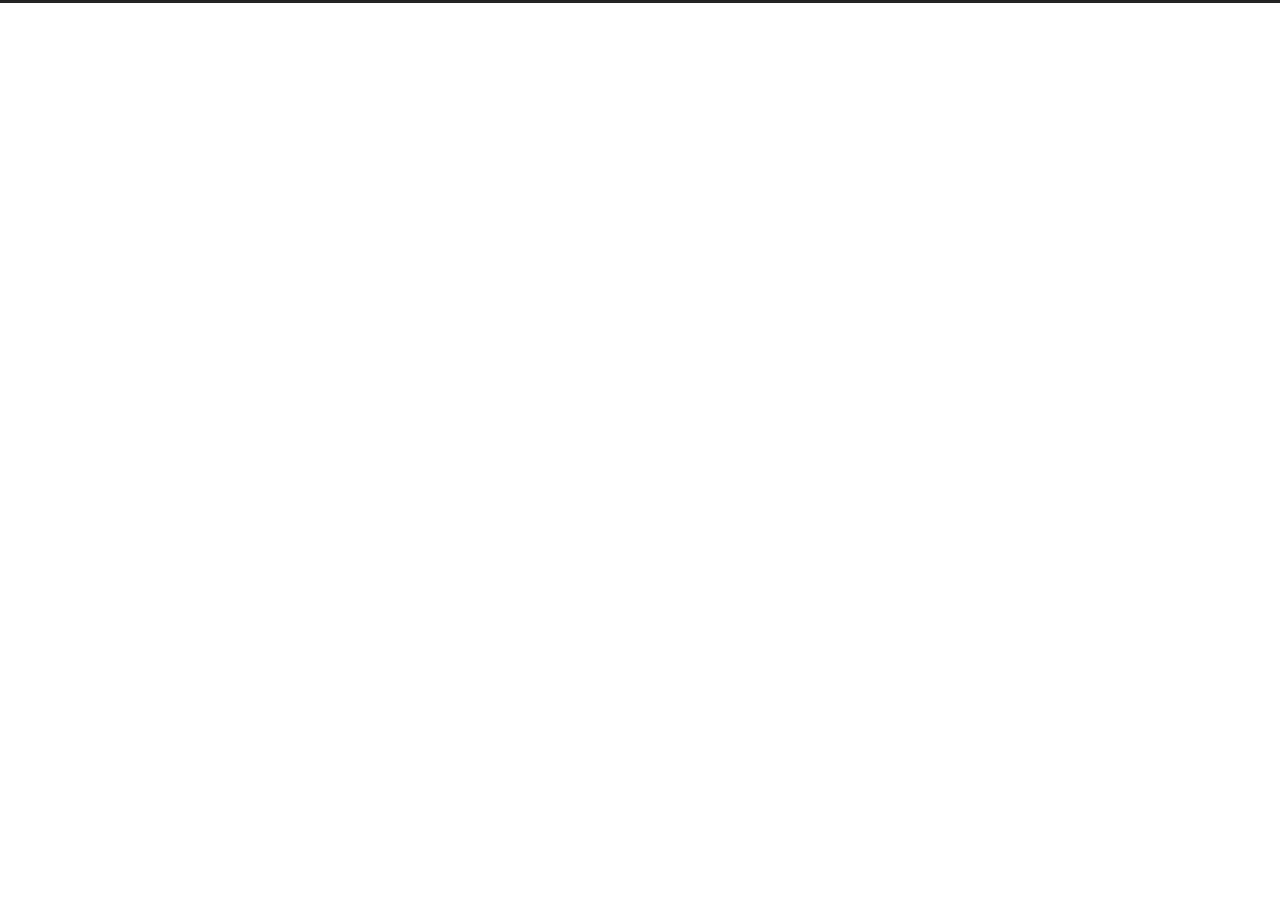
==== archives/index.html @ 761beefc "Site updated: 2021-07-12 15:40:14" ====
<!DOCTYPE html>
<html lang="en">
<head>
  <meta charset="UTF-8">
<meta name="viewport" content="width=device-width">
<meta name="theme-color" content="#222">
<meta name="generator" content="Hexo 5.4.0">


  <link rel="apple-touch-icon" sizes="180x180" href="/images/apple-touch-icon-next.png">
  <link rel="icon" type="image/png" sizes="32x32" href="/images/favicon-32x32-next.png">
  <link rel="icon" type="image/png" sizes="16x16" href="/images/favicon-16x16-next.png">
  <link rel="mask-icon" href="/images/logo.svg" color="#222">

<link rel="stylesheet" href="/css/main.css">



<link rel="stylesheet" href="https://cdn.jsdelivr.net/npm/@fortawesome/fontawesome-free@5.15.3/css/all.min.css" integrity="sha256-2H3fkXt6FEmrReK448mDVGKb3WW2ZZw35gI7vqHOE4Y=" crossorigin="anonymous">
  <link rel="stylesheet" href="https://cdn.jsdelivr.net/npm/animate.css@3.1.1/animate.min.css" integrity="sha256-PR7ttpcvz8qrF57fur/yAx1qXMFJeJFiA6pSzWi0OIE=" crossorigin="anonymous">

<script class="next-config" data-name="main" type="application/json">{"hostname":"4bqwq.github.io","root":"/","images":"/images","scheme":"Muse","version":"8.6.1","exturl":false,"sidebar":{"position":"left","display":"post","padding":18,"offset":12},"copycode":false,"bookmark":{"enable":false,"color":"#222","save":"auto"},"fancybox":false,"mediumzoom":false,"lazyload":false,"pangu":false,"comments":{"style":"tabs","active":null,"storage":true,"lazyload":false,"nav":null},"motion":{"enable":true,"async":false,"transition":{"post_block":"fadeIn","post_header":"fadeInDown","post_body":"fadeInDown","coll_header":"fadeInLeft","sidebar":"fadeInUp"}},"prism":false,"i18n":{"placeholder":"Searching...","empty":"We didn't find any results for the search: ${query}","hits_time":"${hits} results found in ${time} ms","hits":"${hits} results found"}}</script><script src="/js/config.js"></script>
<meta property="og:type" content="website">
<meta property="og:title" content="4bqwq">
<meta property="og:url" content="http://4bqwq.github.io/archives/index.html">
<meta property="og:site_name" content="4bqwq">
<meta property="og:locale" content="en_US">
<meta property="article:author" content="4bqwq">
<meta name="twitter:card" content="summary">


<link rel="canonical" href="http://4bqwq.github.io/archives/">



<script class="next-config" data-name="page" type="application/json">{"sidebar":"","isHome":false,"isPost":false,"lang":"en","comments":"","permalink":"","path":"archives/index.html","title":""}</script>

<script class="next-config" data-name="calendar" type="application/json">""</script>
<title>Archive | 4bqwq</title>
  




  <noscript>
    <link rel="stylesheet" href="/css/noscript.css">
  </noscript>
</head>

<body itemscope itemtype="http://schema.org/WebPage" class="use-motion">
  <div class="headband"></div>

  <main class="main">
    <header class="header" itemscope itemtype="http://schema.org/WPHeader">
      <div class="header-inner"><div class="site-brand-container">
  <div class="site-nav-toggle">
    <div class="toggle" aria-label="Toggle navigation bar" role="button">
    </div>
  </div>

  <div class="site-meta">

    <a href="/" class="brand" rel="start">
      <i class="logo-line"></i>
      <h1 class="site-title">4bqwq</h1>
      <i class="logo-line"></i>
    </a>
      <p class="site-subtitle" itemprop="description">菜qaq</p>
  </div>

  <div class="site-nav-right">
    <div class="toggle popup-trigger">
    </div>
  </div>
</div>







</div>
        
  
  <div class="toggle sidebar-toggle" role="button">
    <span class="toggle-line"></span>
    <span class="toggle-line"></span>
    <span class="toggle-line"></span>
  </div>

  <aside class="sidebar">

    <div class="sidebar-inner sidebar-overview-active">
      <ul class="sidebar-nav">
        <li class="sidebar-nav-toc">
          Table of Contents
        </li>
        <li class="sidebar-nav-overview">
          Overview
        </li>
      </ul>

      <div class="sidebar-panel-container">
        <!--noindex-->
        <div class="post-toc-wrap sidebar-panel">
        </div>
        <!--/noindex-->

        <div class="site-overview-wrap sidebar-panel">
          <div class="site-overview">
            <div class="site-author site-overview-item animated" itemprop="author" itemscope itemtype="http://schema.org/Person">
  <p class="site-author-name" itemprop="name">4bqwq</p>
  <div class="site-description" itemprop="description"></div>
</div>
<div class="site-state-wrap site-overview-item animated">
  <nav class="site-state">
      <div class="site-state-item site-state-posts">
          <a href="/archives">
          <span class="site-state-item-count">2</span>
          <span class="site-state-item-name">posts</span>
        </a>
      </div>
      <div class="site-state-item site-state-tags">
        <span class="site-state-item-count">1</span>
        <span class="site-state-item-name">tags</span>
      </div>
  </nav>
</div>



          </div>
        </div>
      </div>
    </div>
  </aside>
  <div class="sidebar-dimmer"></div>


    </header>

    
  <div class="back-to-top" role="button" aria-label="Back to top">
    <i class="fa fa-arrow-up"></i>
    <span>0%</span>
  </div>

<noscript>
  <div class="noscript-warning">Theme NexT works best with JavaScript enabled</div>
</noscript>


    <div class="main-inner archive posts-collapse">


  
  
  
  <div class="post-block">
    <div class="post-content">
      <div class="collection-title">
        <span class="collection-header">Um..! 2 posts in total. Keep on posting.</span>
      </div>

      
    <div class="collection-year">
      <span class="collection-header">2021</span>
    </div>

  <article itemscope itemtype="http://schema.org/Article">
    <header class="post-header">
      <div class="post-meta-container">
        <time itemprop="dateCreated"
              datetime="2021-07-12T09:20:29+08:00"
              content="2021-07-12">
          07-12
        </time>
      </div>

      <div class="post-title">
          <a class="post-title-link" href="/2021/07/12/hello-world/" itemprop="url">
            <span itemprop="name">Hello World</span>
          </a>
      </div>

      
    </header>
  </article>

  <article itemscope itemtype="http://schema.org/Article">
    <header class="post-header">
      <div class="post-meta-container">
        <time itemprop="dateCreated"
              datetime="2021-07-12T00:00:00+08:00"
              content="2021-07-12">
          07-12
        </time>
      </div>

      <div class="post-title">
          <a class="post-title-link" href="/2021/07/12/%E5%95%8A%E5%95%8A%E5%95%8A%E5%95%8A/" itemprop="url">
            <span itemprop="name">啊啊啊</span>
          </a>
      </div>

      
    </header>
  </article>


    </div>
  </div>
  
  
  

</div>
  </main>

  <footer class="footer">
    <div class="footer-inner">


<div class="copyright">
  &copy; 
  <span itemprop="copyrightYear">2021</span>
  <span class="with-love">
    <i class="fa fa-heart"></i>
  </span>
  <span class="author" itemprop="copyrightHolder">4bqwq</span>
</div>
  <div class="powered-by">Powered by <a href="https://hexo.io/" rel="noopener" target="_blank">Hexo</a> & <a href="https://theme-next.js.org/muse/" rel="noopener" target="_blank">NexT.Muse</a>
  </div>

    </div>
  </footer>

  
  <script src="https://cdn.jsdelivr.net/npm/animejs@3.2.1/lib/anime.min.js" integrity="sha256-XL2inqUJaslATFnHdJOi9GfQ60on8Wx1C2H8DYiN1xY=" crossorigin="anonymous"></script>
<script src="/js/comments.js"></script><script src="/js/utils.js"></script><script src="/js/motion.js"></script><script src="/js/schemes/muse.js"></script><script src="/js/next-boot.js"></script>

  




  





</body>
</html>
---- css/main.css ----
:root {
  --body-bg-color: #fff;
  --content-bg-color: #fff;
  --card-bg-color: #f5f5f5;
  --text-color: #555;
  --blockquote-color: #666;
  --link-color: #555;
  --link-hover-color: #222;
  --brand-color: #fff;
  --brand-hover-color: #fff;
  --table-row-odd-bg-color: #f9f9f9;
  --table-row-hover-bg-color: #f5f5f5;
  --menu-item-bg-color: #f5f5f5;
  --btn-default-bg: #222;
  --btn-default-color: #fff;
  --btn-default-border-color: #222;
  --btn-default-hover-bg: #fff;
  --btn-default-hover-color: #222;
  --btn-default-hover-border-color: #222;
  --highlight-background: #f0f0f0;
  --highlight-foreground: #444;
  --highlight-gutter-background: #dedede;
  --highlight-gutter-foreground: #555;
}
html {
  line-height: 1.15; /* 1 */
  -webkit-text-size-adjust: 100%; /* 2 */
}
body {
  margin: 0;
}
main {
  display: block;
}
h1 {
  font-size: 2em;
  margin: 0.67em 0;
}
hr {
  box-sizing: content-box; /* 1 */
  height: 0; /* 1 */
  overflow: visible; /* 2 */
}
pre {
  font-family: monospace, monospace; /* 1 */
  font-size: 1em; /* 2 */
}
a {
  background: transparent;
}
abbr[title] {
  border-bottom: none; /* 1 */
  text-decoration: underline; /* 2 */
  text-decoration: underline dotted; /* 2 */
}
b,
strong {
  font-weight: bolder;
}
code,
kbd,
samp {
  font-family: monospace, monospace; /* 1 */
  font-size: 1em; /* 2 */
}
small {
  font-size: 80%;
}
sub,
sup {
  font-size: 75%;
  line-height: 0;
  position: relative;
  vertical-align: baseline;
}
sub {
  bottom: -0.25em;
}
sup {
  top: -0.5em;
}
img {
  border-style: none;
}
button,
input,
optgroup,
select,
textarea {
  font-family: inherit; /* 1 */
  font-size: 100%; /* 1 */
  line-height: 1.15; /* 1 */
  margin: 0; /* 2 */
}
button,
input {
/* 1 */
  overflow: visible;
}
button,
select {
/* 1 */
  text-transform: none;
}
button,
[type='button'],
[type='reset'],
[type='submit'] {
  -webkit-appearance: button;
}
button::-moz-focus-inner,
[type='button']::-moz-focus-inner,
[type='reset']::-moz-focus-inner,
[type='submit']::-moz-focus-inner {
  border-style: none;
  padding: 0;
}
button:-moz-focusring,
[type='button']:-moz-focusring,
[type='reset']:-moz-focusring,
[type='submit']:-moz-focusring {
  outline: 1px dotted ButtonText;
}
fieldset {
  padding: 0.35em 0.75em 0.625em;
}
legend {
  box-sizing: border-box; /* 1 */
  color: inherit; /* 2 */
  display: table; /* 1 */
  max-width: 100%; /* 1 */
  padding: 0; /* 3 */
  white-space: normal; /* 1 */
}
progress {
  vertical-align: baseline;
}
textarea {
  overflow: auto;
}
[type='checkbox'],
[type='radio'] {
  box-sizing: border-box; /* 1 */
  padding: 0; /* 2 */
}
[type='number']::-webkit-inner-spin-button,
[type='number']::-webkit-outer-spin-button {
  height: auto;
}
[type='search'] {
  outline-offset: -2px; /* 2 */
  -webkit-appearance: textfield; /* 1 */
}
[type='search']::-webkit-search-decoration {
  -webkit-appearance: none;
}
::-webkit-file-upload-button {
  font: inherit; /* 2 */
  -webkit-appearance: button; /* 1 */
}
details {
  display: block;
}
summary {
  display: list-item;
}
template {
  display: none;
}
[hidden] {
  display: none;
}
::selection {
  background: #262a30;
  color: #eee;
}
html,
body {
  height: 100%;
}
body {
  background: var(--body-bg-color);
  color: var(--text-color);
  font-family: Lato, 'PingFang SC', 'Microsoft YaHei', sans-serif;
  font-size: 1em;
  line-height: 2;
  min-height: 100%;
  position: relative;
  transition: padding 0.2s ease-in-out;
}
h1,
h2,
h3,
h4,
h5,
h6 {
  font-family: Lato, 'PingFang SC', 'Microsoft YaHei', sans-serif;
  font-weight: bold;
  line-height: 1.5;
  margin: 20px 0 15px;
}
h1 {
  font-size: 1.5em;
}
h2 {
  font-size: 1.375em;
}
h3 {
  font-size: 1.25em;
}
h4 {
  font-size: 1.125em;
}
h5 {
  font-size: 1em;
}
h6 {
  font-size: 0.875em;
}
p {
  margin: 0 0 20px;
}
a {
  border-bottom: 1px solid #999;
  color: var(--link-color);
  cursor: pointer;
  outline: 0;
  text-decoration: none;
  overflow-wrap: break-word;
}
a:hover {
  border-bottom-color: var(--link-hover-color);
  color: var(--link-hover-color);
}
iframe,
img,
video,
embed {
  display: block;
  margin-left: auto;
  margin-right: auto;
  max-width: 100%;
}
hr {
  background-image: repeating-linear-gradient(-45deg, #ddd, #ddd 4px, transparent 4px, transparent 8px);
  border: 0;
  height: 3px;
  margin: 40px 0;
}
blockquote {
  border-left: 4px solid #ddd;
  color: var(--blockquote-color);
  margin: 0;
  padding: 0 15px;
}
blockquote cite::before {
  content: '-';
  padding: 0 5px;
}
dt {
  font-weight: bold;
}
dd {
  margin: 0;
  padding: 0;
}
.table-container {
  overflow: auto;
}
table {
  border-collapse: collapse;
  border-spacing: 0;
  font-size: 0.875em;
  margin: 0 0 20px;
  width: 100%;
}
tbody tr:nth-of-type(odd) {
  background: var(--table-row-odd-bg-color);
}
tbody tr:hover {
  background: var(--table-row-hover-bg-color);
}
caption,
th,
td {
  padding: 8px;
}
th,
td {
  border: 1px solid #ddd;
  border-bottom: 3px solid #ddd;
}
th {
  font-weight: 700;
  padding-bottom: 10px;
}
td {
  border-bottom-width: 1px;
}
.btn {
  background: var(--btn-default-bg);
  border: 2px solid var(--btn-default-border-color);
  border-radius: 0;
  color: var(--btn-default-color);
  display: inline-block;
  font-size: 0.875em;
  line-height: 2;
  padding: 0 20px;
  transition: background-color 0.2s ease-in-out;
}
.btn:hover {
  background: var(--btn-default-hover-bg);
  border-color: var(--btn-default-hover-border-color);
  color: var(--btn-default-hover-color);
}
.btn + .btn {
  margin: 0 0 8px 8px;
}
.btn .fa-fw {
  text-align: left;
  width: 1.285714285714286em;
}
.toggle {
  line-height: 0;
}
.toggle .toggle-line {
  background: #fff;
  display: block;
  height: 2px;
  left: 0;
  position: relative;
  top: 0;
  transition: all 0.4s;
  width: 100%;
}
.toggle .toggle-line:not(:first-child) {
  margin-top: 3px;
}
.toggle.toggle-arrow .toggle-line:first-child {
  left: 50%;
  top: 2px;
  transform: rotate(45deg);
  width: 50%;
}
.toggle.toggle-arrow .toggle-line:last-child {
  left: 50%;
  top: -2px;
  transform: rotate(-45deg);
  width: 50%;
}
.toggle.toggle-close .toggle-line:nth-child(2) {
  opacity: 0;
}
.toggle.toggle-close .toggle-line:first-child {
  top: 5px;
  transform: rotate(45deg);
}
.toggle.toggle-close .toggle-line:last-child {
  top: -5px;
  transform: rotate(-45deg);
}
/*

Original highlight.js style (c) Ivan Sagalaev <maniac@softwaremaniacs.org>

*/

.hljs {
  display: block;
  overflow-x: auto;
  padding: 0.5em;
  background: #F0F0F0;
}


/* Base color: saturation 0; */

.hljs,
.hljs-subst {
  color: #444;
}

.hljs-comment {
  color: #888888;
}

.hljs-keyword,
.hljs-attribute,
.hljs-selector-tag,
.hljs-meta-keyword,
.hljs-doctag,
.hljs-name {
  font-weight: bold;
}


/* User color: hue: 0 */

.hljs-type,
.hljs-string,
.hljs-number,
.hljs-selector-id,
.hljs-selector-class,
.hljs-quote,
.hljs-template-tag,
.hljs-deletion {
  color: #880000;
}

.hljs-title,
.hljs-section {
  color: #880000;
  font-weight: bold;
}

.hljs-regexp,
.hljs-symbol,
.hljs-variable,
.hljs-template-variable,
.hljs-link,
.hljs-selector-attr,
.hljs-selector-pseudo {
  color: #BC6060;
}


/* Language color: hue: 90; */

.hljs-literal {
  color: #78A960;
}

.hljs-built_in,
.hljs-bullet,
.hljs-code,
.hljs-addition {
  color: #397300;
}


/* Meta color: hue: 200 */

.hljs-meta {
  color: #1f7199;
}

.hljs-meta-string {
  color: #4d99bf;
}


/* Misc effects */

.hljs-emphasis {
  font-style: italic;
}

.hljs-strong {
  font-weight: bold;
}

code,
kbd,
figure.highlight,
pre {
  background: var(--highlight-background);
  color: var(--highlight-foreground);
}
figure.highlight,
pre {
  line-height: 1.6;
  margin: 0 auto 20px;
}
pre,
code {
  font-family: consolas, Menlo, monospace, 'PingFang SC', 'Microsoft YaHei';
}
code {
  border-radius: 3px;
  font-size: 0.875em;
  padding: 2px 4px;
  overflow-wrap: break-word;
}
kbd {
  border: 2px solid #ccc;
  border-radius: 0.2em;
  box-shadow: 0.1em 0.1em 0.2em rgba(0,0,0,0.1);
  font-family: inherit;
  padding: 0.1em 0.3em;
  white-space: nowrap;
}
figure.highlight {
  position: relative;
}
figure.highlight pre {
  border: 0;
  margin: 0;
  padding: 10px 0;
}
figure.highlight table {
  border: 0;
  margin: 0;
  width: auto;
}
figure.highlight td {
  border: 0;
  padding: 0;
}
figure.highlight figcaption,
pre .caption,
pre figcaption {
  background: var(--highlight-gutter-background);
  color: var(--highlight-foreground);
  display: flow-root;
  font-size: 0.875em;
  line-height: 1.2;
  padding: 0.5em;
}
figure.highlight figcaption a,
pre .caption a,
pre figcaption a {
  color: var(--highlight-foreground);
  float: right;
}
figure.highlight figcaption a:hover,
pre .caption a:hover,
pre figcaption a:hover {
  border-bottom-color: var(--highlight-foreground);
}
figure.highlight .gutter {
  -moz-user-select: none;
  -ms-user-select: none;
  -webkit-user-select: none;
  user-select: none;
}
figure.highlight .gutter pre {
  background: var(--highlight-gutter-background);
  color: var(--highlight-gutter-foreground);
  padding-left: 10px;
  padding-right: 10px;
  text-align: right;
}
figure.highlight .code pre {
  padding-left: 10px;
  width: 100%;
}
pre .caption,
pre figcaption {
  margin-bottom: 10px;
}
.gist table {
  width: auto;
}
.gist table td {
  border: 0;
}
pre {
  overflow: auto;
  padding: 10px;
  position: relative;
}
pre code {
  background: none;
  padding: 0;
  text-shadow: none;
}
.blockquote-center {
  border-left: none;
  margin: 40px 0;
  padding: 0;
  position: relative;
  text-align: center;
}
.blockquote-center::before,
.blockquote-center::after {
  left: 0;
  line-height: 1;
  opacity: 0.6;
  position: absolute;
  width: 100%;
}
.blockquote-center::before {
  border-top: 1px solid #ccc;
  text-align: left;
  top: -20px;
  content: '\f10d';
  font-family: 'Font Awesome 5 Free';
  font-weight: 900;
}
.blockquote-center::after {
  border-bottom: 1px solid #ccc;
  bottom: -20px;
  text-align: right;
  content: '\f10e';
  font-family: 'Font Awesome 5 Free';
  font-weight: 900;
}
.blockquote-center p,
.blockquote-center div {
  text-align: center;
}
.group-picture {
  margin-bottom: 20px;
}
.group-picture .group-picture-row {
  display: flex;
  gap: 3px;
  margin-bottom: 3px;
}
.group-picture .group-picture-column {
  flex: 1;
}
.group-picture .group-picture-column img {
  height: 100%;
  margin: 0;
  object-fit: cover;
  width: 100%;
}
.post-body .label {
  color: #555;
  padding: 0 2px;
}
.post-body .label.default {
  background: #f0f0f0;
}
.post-body .label.primary {
  background: #efe6f7;
}
.post-body .label.info {
  background: #e5f2f8;
}
.post-body .label.success {
  background: #e7f4e9;
}
.post-body .label.warning {
  background: #fcf6e1;
}
.post-body .label.danger {
  background: #fae8eb;
}
.post-body .link-grid {
  display: grid;
  grid-gap: 1.5rem 1.5rem;
  gap: 1.5rem 1.5rem;
  grid-template-columns: 1fr 1fr;
  margin-bottom: 20px;
  padding: 1rem;
}
@media (max-width: 767px) {
  .post-body .link-grid {
    grid-template-columns: 1fr;
  }
}
.post-body .link-grid .link-grid-container {
  border: solid #ddd;
  box-shadow: 1rem 1rem 0.5rem rgba(0,0,0,0.5);
  min-height: 5rem;
  min-width: 0;
  padding: 0.5rem;
  position: relative;
  transition: background 0.3s;
}
.post-body .link-grid .link-grid-container:hover {
  animation: next-shake 0.5s;
  background: var(--card-bg-color);
}
.post-body .link-grid .link-grid-container:active {
  box-shadow: 0.5rem 0.5rem 0.25rem rgba(0,0,0,0.5);
  transform: translate(0.2rem, 0.2rem);
}
.post-body .link-grid .link-grid-container .link-grid-image {
  border: 1px solid #ddd;
  border-radius: 50%;
  box-sizing: border-box;
  height: 5rem;
  padding: 3px;
  position: absolute;
  width: 5rem;
}
.post-body .link-grid .link-grid-container p {
  margin: 0 1rem 0 6rem;
}
.post-body .link-grid .link-grid-container p:first-of-type {
  font-size: 1.2em;
}
.post-body .link-grid .link-grid-container p:last-of-type {
  font-size: 0.8em;
  line-height: 1.3rem;
  opacity: 0.7;
}
.post-body .link-grid .link-grid-container a {
  border: 0;
  height: 100%;
  left: 0;
  position: absolute;
  top: 0;
  width: 100%;
}
@-moz-keyframes next-shake {
  0% {
    transform: translate(1pt, 1pt) rotate(0deg);
  }
  10% {
    transform: translate(-1pt, -2pt) rotate(-1deg);
  }
  20% {
    transform: translate(-3pt, 0pt) rotate(1deg);
  }
  30% {
    transform: translate(3pt, 2pt) rotate(0deg);
  }
  40% {
    transform: translate(1pt, -1pt) rotate(1deg);
  }
  50% {
    transform: translate(-1pt, 2pt) rotate(-1deg);
  }
  60% {
    transform: translate(-3pt, 1pt) rotate(0deg);
  }
  70% {
    transform: translate(3pt, 1pt) rotate(-1deg);
  }
  80% {
    transform: translate(-1pt, -1pt) rotate(1deg);
  }
  90% {
    transform: translate(1pt, 2pt) rotate(0deg);
  }
  100% {
    transform: translate(1pt, -2pt) rotate(-1deg);
  }
}
@-webkit-keyframes next-shake {
  0% {
    transform: translate(1pt, 1pt) rotate(0deg);
  }
  10% {
    transform: translate(-1pt, -2pt) rotate(-1deg);
  }
  20% {
    transform: translate(-3pt, 0pt) rotate(1deg);
  }
  30% {
    transform: translate(3pt, 2pt) rotate(0deg);
  }
  40% {
    transform: translate(1pt, -1pt) rotate(1deg);
  }
  50% {
    transform: translate(-1pt, 2pt) rotate(-1deg);
  }
  60% {
    transform: translate(-3pt, 1pt) rotate(0deg);
  }
  70% {
    transform: translate(3pt, 1pt) rotate(-1deg);
  }
  80% {
    transform: translate(-1pt, -1pt) rotate(1deg);
  }
  90% {
    transform: translate(1pt, 2pt) rotate(0deg);
  }
  100% {
    transform: translate(1pt, -2pt) rotate(-1deg);
  }
}
@-o-keyframes next-shake {
  0% {
    transform: translate(1pt, 1pt) rotate(0deg);
  }
  10% {
    transform: translate(-1pt, -2pt) rotate(-1deg);
  }
  20% {
    transform: translate(-3pt, 0pt) rotate(1deg);
  }
  30% {
    transform: translate(3pt, 2pt) rotate(0deg);
  }
  40% {
    transform: translate(1pt, -1pt) rotate(1deg);
  }
  50% {
    transform: translate(-1pt, 2pt) rotate(-1deg);
  }
  60% {
    transform: translate(-3pt, 1pt) rotate(0deg);
  }
  70% {
    transform: translate(3pt, 1pt) rotate(-1deg);
  }
  80% {
    transform: translate(-1pt, -1pt) rotate(1deg);
  }
  90% {
    transform: translate(1pt, 2pt) rotate(0deg);
  }
  100% {
    transform: translate(1pt, -2pt) rotate(-1deg);
  }
}
@keyframes next-shake {
  0% {
    transform: translate(1pt, 1pt) rotate(0deg);
  }
  10% {
    transform: translate(-1pt, -2pt) rotate(-1deg);
  }
  20% {
    transform: translate(-3pt, 0pt) rotate(1deg);
  }
  30% {
    transform: translate(3pt, 2pt) rotate(0deg);
  }
  40% {
    transform: translate(1pt, -1pt) rotate(1deg);
  }
  50% {
    transform: translate(-1pt, 2pt) rotate(-1deg);
  }
  60% {
    transform: translate(-3pt, 1pt) rotate(0deg);
  }
  70% {
    transform: translate(3pt, 1pt) rotate(-1deg);
  }
  80% {
    transform: translate(-1pt, -1pt) rotate(1deg);
  }
  90% {
    transform: translate(1pt, 2pt) rotate(0deg);
  }
  100% {
    transform: translate(1pt, -2pt) rotate(-1deg);
  }
}
.post-body .tabs {
  margin-bottom: 20px;
}
.post-body .tabs,
.tabs-comment {
  padding-top: 10px;
}
.post-body .tabs ul.nav-tabs,
.tabs-comment ul.nav-tabs {
  display: flex;
  display: flex;
  flex-wrap: wrap;
  justify-content: center;
  margin: 0;
  padding: 0;
}
@media (max-width: 413px) {
  .post-body .tabs ul.nav-tabs,
  .tabs-comment ul.nav-tabs {
    display: block;
    margin-bottom: 5px;
  }
}
.post-body .tabs ul.nav-tabs li.tab,
.tabs-comment ul.nav-tabs li.tab {
  border-bottom: 1px solid #ddd;
  border-left: 1px solid transparent;
  border-right: 1px solid transparent;
  border-radius: 0 0 0 0;
  border-top: 3px solid transparent;
  flex-grow: 1;
  list-style-type: none;
}
@media (max-width: 413px) {
  .post-body .tabs ul.nav-tabs li.tab,
  .tabs-comment ul.nav-tabs li.tab {
    border-bottom: 1px solid transparent;
    border-left: 3px solid transparent;
    border-right: 1px solid transparent;
    border-top: 1px solid transparent;
  }
}
@media (max-width: 413px) {
  .post-body .tabs ul.nav-tabs li.tab,
  .tabs-comment ul.nav-tabs li.tab {
    border-radius: 0;
  }
}
.post-body .tabs ul.nav-tabs li.tab a,
.tabs-comment ul.nav-tabs li.tab a {
  border-bottom: initial;
  display: block;
  line-height: 1.8;
  padding: 0.25em 0.75em;
  text-align: center;
  transition: all 0.2s ease-out;
}
.post-body .tabs ul.nav-tabs li.tab a i,
.tabs-comment ul.nav-tabs li.tab a i {
  width: 1.285714285714286em;
}
.post-body .tabs ul.nav-tabs li.tab.active,
.tabs-comment ul.nav-tabs li.tab.active {
  border-bottom-color: transparent;
  border-left-color: #ddd;
  border-right-color: #ddd;
  border-top-color: #fc6423;
}
@media (max-width: 413px) {
  .post-body .tabs ul.nav-tabs li.tab.active,
  .tabs-comment ul.nav-tabs li.tab.active {
    border-bottom-color: #ddd;
    border-left-color: #fc6423;
    border-right-color: #ddd;
    border-top-color: #ddd;
  }
}
.post-body .tabs ul.nav-tabs li.tab.active a,
.tabs-comment ul.nav-tabs li.tab.active a {
  cursor: default;
}
.post-body .tabs .tab-content,
.tabs-comment .tab-content {
  border: 1px solid #ddd;
  border-radius: 0 0 0 0;
  border-top-color: transparent;
}
@media (max-width: 413px) {
  .post-body .tabs .tab-content,
  .tabs-comment .tab-content {
    border-radius: 0;
    border-top-color: #ddd;
  }
}
.post-body .tabs .tab-content .tab-pane,
.tabs-comment .tab-content .tab-pane {
  padding: 20px 20px 0;
}
.post-body .tabs .tab-content .tab-pane:not(.active),
.tabs-comment .tab-content .tab-pane:not(.active) {
  display: none;
}
.post-body .note {
  border-radius: 3px;
  margin-bottom: 20px;
  padding: 1em;
  position: relative;
  border: 1px solid #eee;
  border-left-width: 5px;
}
.post-body .note summary {
  cursor: pointer;
  outline: 0;
}
.post-body .note summary p {
  display: inline;
}
.post-body .note h2,
.post-body .note h3,
.post-body .note h4,
.post-body .note h5,
.post-body .note h6 {
  border-bottom: initial;
  margin: 0;
  padding-top: 0;
}
.post-body .note p:first-child,
.post-body .note ul:first-child,
.post-body .note ol:first-child,
.post-body .note table:first-child,
.post-body .note pre:first-child,
.post-body .note blockquote:first-child,
.post-body .note img:first-child {
  margin-top: 0;
}
.post-body .note p:last-child,
.post-body .note ul:last-child,
.post-body .note ol:last-child,
.post-body .note table:last-child,
.post-body .note pre:last-child,
.post-body .note blockquote:last-child,
.post-body .note img:last-child {
  margin-bottom: 0;
}
.post-body .note.default {
  border-left-color: #777;
}
.post-body .note.default h2,
.post-body .note.default h3,
.post-body .note.default h4,
.post-body .note.default h5,
.post-body .note.default h6 {
  color: #777;
}
.post-body .note.primary {
  border-left-color: #6f42c1;
}
.post-body .note.primary h2,
.post-body .note.primary h3,
.post-body .note.primary h4,
.post-body .note.primary h5,
.post-body .note.primary h6 {
  color: #6f42c1;
}
.post-body .note.info {
  border-left-color: #428bca;
}
.post-body .note.info h2,
.post-body .note.info h3,
.post-body .note.info h4,
.post-body .note.info h5,
.post-body .note.info h6 {
  color: #428bca;
}
.post-body .note.success {
  border-left-color: #5cb85c;
}
.post-body .note.success h2,
.post-body .note.success h3,
.post-body .note.success h4,
.post-body .note.success h5,
.post-body .note.success h6 {
  color: #5cb85c;
}
.post-body .note.warning {
  border-left-color: #f0ad4e;
}
.post-body .note.warning h2,
.post-body .note.warning h3,
.post-body .note.warning h4,
.post-body .note.warning h5,
.post-body .note.warning h6 {
  color: #f0ad4e;
}
.post-body .note.danger {
  border-left-color: #d9534f;
}
.post-body .note.danger h2,
.post-body .note.danger h3,
.post-body .note.danger h4,
.post-body .note.danger h5,
.post-body .note.danger h6 {
  color: #d9534f;
}
.pagination .prev,
.pagination .next,
.pagination .page-number,
.pagination .space {
  display: inline-block;
  margin: -1px 10px 0;
  padding: 0 10px;
}
@media (max-width: 767px) {
  .pagination .prev,
  .pagination .next,
  .pagination .page-number,
  .pagination .space {
    margin: 0 5px;
  }
}
.pagination {
  border-top: 1px solid #eee;
  margin: 120px 0 0;
  text-align: center;
}
.pagination .prev,
.pagination .next,
.pagination .page-number {
  border-bottom: 0;
  border-top: 1px solid #eee;
  transition: border-color 0.2s ease-in-out;
}
.pagination .prev:hover,
.pagination .next:hover,
.pagination .page-number:hover {
  border-top-color: var(--link-hover-color);
}
@media (max-width: 767px) {
  .pagination {
    border-top: 0;
  }
  .pagination .prev,
  .pagination .next,
  .pagination .page-number {
    border-bottom: 1px solid #eee;
    border-top: 0;
  }
  .pagination .prev:hover,
  .pagination .next:hover,
  .pagination .page-number:hover {
    border-bottom-color: var(--link-hover-color);
  }
}
.pagination .space {
  margin: 0;
  padding: 0;
}
.pagination .page-number.current {
  background: #ccc;
  border-color: #ccc;
  color: var(--content-bg-color);
}
.comments {
  margin-top: 60px;
  overflow: hidden;
}
.comment-button-group {
  display: flex;
  display: flex;
  flex-wrap: wrap;
  justify-content: center;
  justify-content: center;
  margin: 1em 0;
}
.comment-button-group .comment-button {
  margin: 0.1em 0.2em;
}
.comment-button-group .comment-button.active {
  background: var(--btn-default-hover-bg);
  border-color: var(--btn-default-hover-border-color);
  color: var(--btn-default-hover-color);
}
.comment-position {
  display: none;
}
.comment-position.active {
  display: block;
}
.tabs-comment {
  margin-top: 4em;
  padding-top: 0;
}
.tabs-comment .comments {
  margin-top: 0;
  padding-top: 0;
}
.headband {
  background: #222;
  height: 3px;
}
@media (max-width: 991px) {
  .headband {
    display: none;
  }
}
.header {
  background: transparent;
}
.header-inner {
  margin: 0 auto;
  width: 700px;
}
@media (min-width: 1200px) {
  .header-inner {
    width: 800px;
  }
}
@media (min-width: 1600px) {
  .header-inner {
    width: 900px;
  }
}
.site-brand-container {
  display: flex;
  flex-shrink: 0;
  padding: 0 10px;
}
.use-motion .header,
.use-motion .site-brand-container .toggle {
  opacity: 0;
}
.site-meta {
  flex-grow: 1;
  text-align: center;
}
@media (max-width: 767px) {
  .site-meta {
    text-align: center;
  }
}
.custom-logo-image {
  margin-top: 20px;
}
@media (max-width: 991px) {
  .custom-logo-image {
    display: none;
  }
}
.brand {
  border-bottom: 0;
  color: var(--brand-color);
  display: inline-block;
  padding: 0 40px;
}
.brand:hover {
  color: var(--brand-hover-color);
}
.site-title {
  font-family: Lato, 'PingFang SC', 'Microsoft YaHei', sans-serif;
  font-size: 1.375em;
  font-weight: normal;
  margin: 0;
}
.site-subtitle {
  color: #999;
  font-size: 0.8125em;
  margin: 10px 0;
}
.use-motion .site-title,
.use-motion .site-subtitle,
.use-motion .custom-logo-image {
  opacity: 0;
  position: relative;
  top: -10px;
}
.site-nav-toggle,
.site-nav-right {
  display: none;
}
@media (max-width: 767px) {
  .site-nav-toggle,
  .site-nav-right {
    display: flex;
    flex-direction: column;
    justify-content: center;
  }
}
.site-nav-toggle .toggle,
.site-nav-right .toggle {
  color: var(--text-color);
  padding: 10px;
  width: 22px;
}
.site-nav-toggle .toggle .toggle-line,
.site-nav-right .toggle .toggle-line {
  background: var(--text-color);
  border-radius: 1px;
}
@media (max-width: 767px) {
  .site-nav {
    --scroll-height: 0;
    height: 0;
    overflow: hidden;
    transition: height 0.2s ease-in-out;
  }
  body:not(.site-nav-on) .site-nav .animated {
    animation: none;
  }
  body.site-nav-on .site-nav {
    height: var(--scroll-height);
  }
}
.menu {
  margin: 0;
  padding: 1em 0;
  text-align: center;
}
.menu-item {
  display: inline-block;
  list-style: none;
  margin: 0 10px;
}
@media (max-width: 767px) {
  .menu-item {
    display: block;
    margin-top: 10px;
  }
  .menu-item.menu-item-search {
    display: none;
  }
}
.menu-item a {
  border-bottom: 0;
  display: block;
  font-size: 0.8125em;
  transition: border-color 0.2s ease-in-out;
}
.menu-item a:hover,
.menu-item a.menu-item-active {
  background: var(--menu-item-bg-color);
}
.menu-item .fa,
.menu-item .fab,
.menu-item .far,
.menu-item .fas {
  margin-right: 8px;
}
.menu-item .badge {
  display: inline-block;
  font-weight: bold;
  line-height: 1;
  margin-left: 0.35em;
  margin-top: 0.35em;
  text-align: center;
  white-space: nowrap;
}
@media (max-width: 767px) {
  .menu-item .badge {
    float: right;
    margin-left: 0;
  }
}
.use-motion .menu-item {
  visibility: hidden;
}
.sidebar-inner {
  color: #999;
  padding: 18px 10px;
  text-align: center;
}
.site-overview {
  max-height: var(--sidebar-wrapper-height);
}
.site-overview-item:not(:first-child) {
  margin-top: 10px;
}
.cc-license .cc-opacity {
  border-bottom: 0;
  opacity: 0.7;
}
.cc-license .cc-opacity:hover {
  opacity: 0.9;
}
.cc-license img {
  display: inline-block;
}
.site-author-image {
  border: 2px solid #333;
  max-width: 96px;
  padding: 2px;
}
.site-author-name {
  color: #f5f5f5;
  font-weight: normal;
  margin: 5px 0 0;
}
.site-description {
  color: #999;
  font-size: 1em;
  margin-top: 5px;
}
.links-of-author a {
  font-size: 0.8125em;
}
.links-of-author .fa,
.links-of-author .fab,
.links-of-author .far,
.links-of-author .fas {
  margin-right: 2px;
}
.sidebar .sidebar-button:not(:first-child) {
  margin-top: 15px;
}
.sidebar .sidebar-button button {
  background: transparent;
  color: #fc6423;
  cursor: pointer;
  line-height: 2;
  padding: 0 15px;
  border: 1px solid #fc6423;
  border-radius: 4px;
}
.sidebar .sidebar-button button:hover {
  background: #fc6423;
  color: #fff;
}
.sidebar .sidebar-button button .fa,
.sidebar .sidebar-button button .fab,
.sidebar .sidebar-button button .far,
.sidebar .sidebar-button button .fas {
  margin-right: 5px;
}
.links-of-blogroll {
  font-size: 0.8125em;
}
.links-of-blogroll-title {
  font-size: 0.875em;
  font-weight: 600;
  margin-top: 0;
}
.links-of-blogroll-list {
  list-style: none;
  margin: 0;
  padding: 0;
}
.sidebar-dimmer {
  display: none;
}
@media (max-width: 991px) {
  .sidebar-dimmer {
    background: #000;
    display: block;
    height: 100%;
    left: 0;
    opacity: 0;
    position: fixed;
    top: 0;
    transition: visibility 0.4s, opacity 0.4s;
    visibility: hidden;
    width: 100%;
    z-index: 1100;
  }
  .sidebar-active .sidebar-dimmer {
    opacity: 0.7;
    visibility: visible;
  }
}
.sidebar-nav {
  display: none;
  margin: 0;
  padding-bottom: 20px;
  padding-left: 0;
}
.sidebar-nav-active .sidebar-nav {
  display: block;
}
.sidebar-nav li {
  border-bottom: 1px solid transparent;
  color: #666;
  cursor: pointer;
  display: inline-block;
  font-size: 0.875em;
}
.sidebar-nav li.sidebar-nav-overview {
  margin-left: 10px;
}
.sidebar-nav li:hover {
  color: #f5f5f5;
}
.sidebar-toc-active .sidebar-nav-toc,
.sidebar-overview-active .sidebar-nav-overview {
  border-bottom-color: #87daff;
  color: #87daff;
}
.sidebar-toc-active .sidebar-nav-toc:hover,
.sidebar-overview-active .sidebar-nav-overview:hover {
  color: #87daff;
}
.sidebar-panel-container {
  max-height: var(--sidebar-wrapper-height);
  overflow-x: hidden;
  overflow-y: auto;
}
.sidebar-panel {
  display: none;
}
.sidebar-overview-active .site-overview-wrap {
  display: flex;
  flex-direction: column;
  justify-content: center;
}
.sidebar-toc-active .post-toc-wrap {
  display: block;
}
.sidebar-toggle {
  bottom: 45px;
  height: 12px;
  padding: 6px 5px;
  width: 14px;
  background: #222;
  cursor: pointer;
  opacity: 0.8;
  position: fixed;
  z-index: 1300;
  left: 30px;
}
@media (max-width: 991px) {
  .sidebar-toggle {
    left: 20px;
  }
}
.sidebar-toggle:hover {
  opacity: 1;
}
@media (max-width: 991px) {
  .sidebar-toggle {
    opacity: 1;
  }
}
.sidebar-toggle:hover .toggle-line {
  background: #87daff;
}
@media (any-hover: hover) {
  body:not(.sidebar-active) .sidebar-toggle:hover .toggle-line:first-child {
    left: 50%;
    top: 2px;
    transform: rotate(45deg);
    width: 50%;
  }
  body:not(.sidebar-active) .sidebar-toggle:hover .toggle-line:last-child {
    left: 50%;
    top: -2px;
    transform: rotate(-45deg);
    width: 50%;
  }
}
.sidebar-active .sidebar-toggle .toggle-line:nth-child(2) {
  opacity: 0;
}
.sidebar-active .sidebar-toggle .toggle-line:first-child {
  top: 5px;
  transform: rotate(45deg);
}
.sidebar-active .sidebar-toggle .toggle-line:last-child {
  top: -5px;
  transform: rotate(-45deg);
}
.post-toc {
  font-size: 0.875em;
}
.post-toc ol {
  list-style: none;
  margin: 0;
  padding: 0 2px 5px 10px;
  text-align: left;
}
.post-toc ol > ol {
  padding-left: 0;
}
.post-toc ol a {
  transition: all 0.2s ease-in-out;
}
.post-toc .nav-item {
  line-height: 1.8;
  overflow: hidden;
  text-overflow: ellipsis;
  white-space: nowrap;
}
.post-toc .nav .nav-child {
  display: none;
}
.post-toc .nav .active > .nav-child {
  display: block;
}
.post-toc .nav .active-current > .nav-child {
  display: block;
}
.post-toc .nav .active-current > .nav-child > .nav-item {
  display: block;
}
.post-toc .nav .active > a {
  border-bottom-color: #87daff;
  color: #87daff;
}
.post-toc .nav .active-current > a {
  color: #87daff;
}
.post-toc .nav .active-current > a:hover {
  color: #87daff;
}
.site-state {
  display: flex;
  flex-wrap: wrap;
  justify-content: center;
  line-height: 1.4;
}
.site-state-item {
  padding: 0 15px;
}
.site-state-item a {
  border-bottom: 0;
  display: block;
}
.site-state-item-count {
  display: block;
  font-size: 1.25em;
  font-weight: 600;
}
.site-state-item-name {
  color: inherit;
  font-size: 0.875em;
}
.footer {
  color: #999;
  font-size: 0.875em;
  padding: 20px 0;
}
.footer.footer-fixed {
  bottom: 0;
  left: 0;
  position: absolute;
  right: 0;
}
.footer-inner {
  box-sizing: border-box;
  text-align: center;
  display: flex;
  flex-direction: column;
  justify-content: center;
  margin: 0 auto;
  width: 700px;
}
@media (min-width: 1200px) {
  .footer-inner {
    width: 800px;
  }
}
@media (min-width: 1600px) {
  .footer-inner {
    width: 900px;
  }
}
.use-motion .footer {
  opacity: 0;
}
.languages {
  display: inline-block;
  font-size: 1.125em;
  position: relative;
}
.languages .lang-select-label span {
  margin: 0 0.5em;
}
.languages .lang-select {
  height: 100%;
  left: 0;
  opacity: 0;
  position: absolute;
  top: 0;
  width: 100%;
}
.with-love {
  color: #ff0000;
  display: inline-block;
  margin: 0 5px;
}
@-moz-keyframes icon-animate {
  0%, 100% {
    transform: scale(1);
  }
  10%, 30% {
    transform: scale(0.9);
  }
  20%, 40%, 60%, 80% {
    transform: scale(1.1);
  }
  50%, 70% {
    transform: scale(1.1);
  }
}
@-webkit-keyframes icon-animate {
  0%, 100% {
    transform: scale(1);
  }
  10%, 30% {
    transform: scale(0.9);
  }
  20%, 40%, 60%, 80% {
    transform: scale(1.1);
  }
  50%, 70% {
    transform: scale(1.1);
  }
}
@-o-keyframes icon-animate {
  0%, 100% {
    transform: scale(1);
  }
  10%, 30% {
    transform: scale(0.9);
  }
  20%, 40%, 60%, 80% {
    transform: scale(1.1);
  }
  50%, 70% {
    transform: scale(1.1);
  }
}
@keyframes icon-animate {
  0%, 100% {
    transform: scale(1);
  }
  10%, 30% {
    transform: scale(0.9);
  }
  20%, 40%, 60%, 80% {
    transform: scale(1.1);
  }
  50%, 70% {
    transform: scale(1.1);
  }
}
.back-to-top {
  font-size: 12px;
}
.back-to-top span {
  display: none;
}
.back-to-top {
  bottom: -100px;
  box-sizing: border-box;
  color: #fff;
  padding: 0 6px;
  transition: bottom 0.2s ease-in-out;
  background: #222;
  cursor: pointer;
  opacity: 0.8;
  position: fixed;
  z-index: 1300;
  left: 30px;
  width: 24px;
}
@media (max-width: 991px) {
  .back-to-top {
    left: 20px;
  }
}
.back-to-top:hover {
  opacity: 1;
}
@media (max-width: 991px) {
  .back-to-top {
    opacity: 1;
  }
}
.back-to-top:hover {
  color: #87daff;
}
.back-to-top.back-to-top-on {
  bottom: 19px;
}
.noscript-warning {
  background-color: #f55;
  color: #fff;
  font-family: sans-serif;
  font-size: 1rem;
  font-weight: bold;
  left: 0;
  position: fixed;
  text-align: center;
  top: 0;
  width: 100%;
  z-index: 1500;
}
.rtl.post-body p,
.rtl.post-body a,
.rtl.post-body h1,
.rtl.post-body h2,
.rtl.post-body h3,
.rtl.post-body h4,
.rtl.post-body h5,
.rtl.post-body h6,
.rtl.post-body li,
.rtl.post-body ul,
.rtl.post-body ol {
  direction: rtl;
  font-family: UKIJ Ekran;
}
.rtl.post-title {
  font-family: UKIJ Ekran;
}
.post-button {
  margin-top: 40px;
  text-align: center;
}
.use-motion .post-block,
.use-motion .pagination,
.use-motion .comments {
  visibility: hidden;
}
.use-motion .post-header {
  visibility: hidden;
}
.use-motion .post-body {
  visibility: hidden;
}
.use-motion .collection-header {
  visibility: hidden;
}
.posts-collapse .post-content {
  margin-bottom: 35px;
  margin-left: 35px;
  position: relative;
}
@media (max-width: 767px) {
  .posts-collapse .post-content {
    margin-left: 0;
    margin-right: 0;
  }
}
.posts-collapse .post-content .collection-title {
  font-size: 1.125em;
  position: relative;
}
.posts-collapse .post-content .collection-title::before {
  background: #999;
  border: 1px solid #fff;
  margin-left: -6px;
  margin-top: -4px;
  position: absolute;
  top: 50%;
  border-radius: 50%;
  content: ' ';
  height: 10px;
  width: 10px;
}
.posts-collapse .post-content .collection-year {
  font-size: 1.5em;
  font-weight: bold;
  margin: 60px 0;
  position: relative;
}
.posts-collapse .post-content .collection-year::before {
  background: #bbb;
  margin-left: -4px;
  margin-top: -4px;
  position: absolute;
  top: 50%;
  border-radius: 50%;
  content: ' ';
  height: 8px;
  width: 8px;
}
.posts-collapse .post-content .collection-header {
  display: block;
  margin-left: 20px;
}
.posts-collapse .post-content .collection-header small {
  color: #bbb;
  margin-left: 5px;
}
.posts-collapse .post-content .post-header {
  border-bottom: 1px dashed #ccc;
  margin: 30px 2px 0;
  padding-left: 15px;
  position: relative;
  transition: border 0.2s ease-in-out;
}
.posts-collapse .post-content .post-header::before {
  background: #bbb;
  border: 1px solid #fff;
  left: -6px;
  position: absolute;
  top: 0.75em;
  transition: background 0.2s ease-in-out;
  border-radius: 50%;
  content: ' ';
  height: 6px;
  width: 6px;
}
.posts-collapse .post-content .post-header:hover {
  border-bottom-color: #666;
}
.posts-collapse .post-content .post-header:hover::before {
  background: #222;
}
.posts-collapse .post-content .post-meta-container {
  display: inline;
  font-size: 0.75em;
  margin-right: 10px;
}
.posts-collapse .post-content .post-title {
  display: inline;
}
.posts-collapse .post-content .post-title a {
  border-bottom: 0;
  color: var(--link-color);
}
.posts-collapse .post-content .post-title .fa-external-link-alt {
  font-size: 0.875em;
  margin-left: 5px;
}
.posts-collapse .post-content::before {
  background: #f5f5f5;
  content: ' ';
  height: 100%;
  margin-left: -2px;
  position: absolute;
  top: 1.25em;
  width: 4px;
}
.post-body {
  font-family: Lato, 'PingFang SC', 'Microsoft YaHei', sans-serif;
  overflow-wrap: break-word;
}
@media (min-width: 1200px) {
  .post-body {
    font-size: 1.125em;
  }
}
@media (min-width: 992px) {
  .post-body {
    text-align: justify;
  }
}
@media (max-width: 991px) {
  .post-body {
    text-align: justify;
  }
}
.post-body h1,
.post-body h2,
.post-body h3,
.post-body h4,
.post-body h5,
.post-body h6 {
  padding-top: 10px;
}
.post-body h1 .header-anchor,
.post-body h2 .header-anchor,
.post-body h3 .header-anchor,
.post-body h4 .header-anchor,
.post-body h5 .header-anchor,
.post-body h6 .header-anchor,
.post-body h1 .headerlink,
.post-body h2 .headerlink,
.post-body h3 .headerlink,
.post-body h4 .headerlink,
.post-body h5 .headerlink,
.post-body h6 .headerlink {
  border-bottom-style: none;
  color: inherit;
  float: right;
  font-size: 0.875em;
  margin-left: 10px;
  opacity: 0;
}
.post-body h1 .header-anchor::before,
.post-body h2 .header-anchor::before,
.post-body h3 .header-anchor::before,
.post-body h4 .header-anchor::before,
.post-body h5 .header-anchor::before,
.post-body h6 .header-anchor::before,
.post-body h1 .headerlink::before,
.post-body h2 .headerlink::before,
.post-body h3 .headerlink::before,
.post-body h4 .headerlink::before,
.post-body h5 .headerlink::before,
.post-body h6 .headerlink::before {
  content: '\f0c1';
  font-family: 'Font Awesome 5 Free';
  font-weight: 900;
}
.post-body h1:hover .header-anchor,
.post-body h2:hover .header-anchor,
.post-body h3:hover .header-anchor,
.post-body h4:hover .header-anchor,
.post-body h5:hover .header-anchor,
.post-body h6:hover .header-anchor,
.post-body h1:hover .headerlink,
.post-body h2:hover .headerlink,
.post-body h3:hover .headerlink,
.post-body h4:hover .headerlink,
.post-body h5:hover .headerlink,
.post-body h6:hover .headerlink {
  opacity: 0.5;
}
.post-body h1:hover .header-anchor:hover,
.post-body h2:hover .header-anchor:hover,
.post-body h3:hover .header-anchor:hover,
.post-body h4:hover .header-anchor:hover,
.post-body h5:hover .header-anchor:hover,
.post-body h6:hover .header-anchor:hover,
.post-body h1:hover .headerlink:hover,
.post-body h2:hover .headerlink:hover,
.post-body h3:hover .headerlink:hover,
.post-body h4:hover .headerlink:hover,
.post-body h5:hover .headerlink:hover,
.post-body h6:hover .headerlink:hover {
  opacity: 1;
}
.post-body .exturl .fa {
  font-size: 0.875em;
  margin-left: 4px;
}
.post-body .image-caption,
.post-body .figure .caption {
  color: #999;
  font-size: 0.875em;
  font-weight: bold;
  line-height: 1;
  margin: -20px auto 15px;
  text-align: center;
}
.post-body iframe,
.post-body img,
.post-body video,
.post-body embed {
  margin-bottom: 20px;
}
.post-body .video-container {
  height: 0;
  margin-bottom: 20px;
  overflow: hidden;
  padding-top: 75%;
  position: relative;
  width: 100%;
}
.post-body .video-container iframe,
.post-body .video-container object,
.post-body .video-container embed {
  height: 100%;
  left: 0;
  margin: 0;
  position: absolute;
  top: 0;
  width: 100%;
}
.post-gallery {
  display: flex;
  min-height: 200px;
}
.post-gallery .post-gallery-image {
  flex: 1;
}
.post-gallery .post-gallery-image:not(:first-child) {
  clip-path: polygon(40px 0, 100% 0, 100% 100%, 0 100%);
  margin-left: -20px;
}
.post-gallery .post-gallery-image:not(:last-child) {
  margin-right: -20px;
}
.post-gallery .post-gallery-image img {
  height: 100%;
  object-fit: cover;
  opacity: 1;
  width: 100%;
}
.posts-expand .post-gallery {
  margin-bottom: 60px;
}
.posts-collapse .post-gallery {
  margin: 15px 0;
}
.posts-expand .post-header {
  font-size: 1.125em;
  margin-bottom: 60px;
  text-align: center;
}
.posts-expand .post-title {
  font-size: 1.5em;
  font-weight: normal;
  margin: initial;
  overflow-wrap: break-word;
}
.posts-expand .post-title-link {
  border-bottom: 0;
  color: var(--link-color);
  display: inline-block;
  position: relative;
}
.posts-expand .post-title-link::before {
  background: var(--link-color);
  bottom: 0;
  content: '';
  height: 2px;
  left: 0;
  position: absolute;
  transform: scaleX(0);
  transition: transform 0.2s ease-in-out;
  width: 100%;
}
.posts-expand .post-title-link:hover::before {
  transform: scaleX(1);
}
.posts-expand .post-title-link .fa-external-link-alt {
  font-size: 0.875em;
  margin-left: 5px;
}
.post-sticky-flag {
  display: inline-block;
  margin-right: 8px;
  transform: rotate(30deg);
}
.posts-expand .post-meta-container {
  color: #999;
  font-family: Lato, 'PingFang SC', 'Microsoft YaHei', sans-serif;
  font-size: 0.75em;
  margin-top: 3px;
}
.posts-expand .post-meta-container .post-description {
  font-size: 0.875em;
  margin-top: 2px;
}
.posts-expand .post-meta-container time {
  border-bottom: 1px dashed #999;
  cursor: pointer;
}
.post-meta {
  display: flex;
  flex-wrap: wrap;
  justify-content: center;
}
.post-meta-item:not(:first-child)::before {
  content: '|';
  margin: 0 0.5em;
}
.post-meta-item-icon {
  margin-right: 3px;
}
@media (max-width: 991px) {
  .post-meta-item-text {
    display: none;
  }
}
.post-nav {
  border-top: 1px solid #eee;
  display: flex;
  gap: 30px;
  justify-content: space-between;
  margin-top: 1em;
  padding: 10px 5px 0;
}
.post-nav-item {
  flex: 1;
}
.post-nav-item a {
  border-bottom: 0;
  display: block;
  font-size: 0.875em;
  line-height: 1.6;
}
.post-nav-item a:active {
  top: 2px;
}
.post-nav-item .fa {
  font-size: 0.75em;
}
.post-nav-item:first-child .fa {
  margin-right: 5px;
}
.post-nav-item:last-child {
  text-align: right;
}
.post-nav-item:last-child .fa {
  margin-left: 5px;
}
.post-footer {
  display: flex;
  flex-direction: column;
  justify-content: center;
}
.post-eof {
  background: #ccc;
  height: 1px;
  margin: 80px auto 60px;
  width: 8%;
}
.post-block:last-of-type .post-eof {
  display: none;
}
.post-tags {
  margin-top: 40px;
  text-align: center;
}
.post-tags a {
  display: inline-block;
  font-size: 0.8125em;
}
.post-tags a:not(:last-child) {
  margin-right: 10px;
}
.post-widgets {
  border-top: 1px solid #eee;
  margin-top: 15px;
  text-align: center;
}
.wp_rating {
  height: 20px;
  line-height: 20px;
  margin-top: 10px;
  padding-top: 6px;
  text-align: center;
}
.social-like {
  display: flex;
  font-size: 0.875em;
  justify-content: center;
  text-align: center;
}
.reward-container {
  margin: 1em 0 0;
  padding: 1em 0;
  text-align: center;
}
.reward-container button {
  background: transparent;
  color: #87daff;
  cursor: pointer;
  line-height: 2;
  padding: 0 15px;
  border: 2px solid #87daff;
  border-radius: 2px;
  outline: 0;
  transition: all 0.2s ease-in-out;
  vertical-align: text-top;
}
.reward-container button:hover {
  background: #87daff;
  color: #fff;
}
.post-reward {
  display: none;
  padding-top: 20px;
}
.post-reward.active {
  display: block;
}
.post-reward div {
  display: inline-block;
}
.post-reward div span {
  display: block;
}
.post-reward img {
  display: inline-block;
  margin: 0.8em 2em 0;
  max-width: 100%;
  width: 180px;
}
@-moz-keyframes next-roll {
  from {
    transform: rotateZ(30deg);
  }
  to {
    transform: rotateZ(-30deg);
  }
}
@-webkit-keyframes next-roll {
  from {
    transform: rotateZ(30deg);
  }
  to {
    transform: rotateZ(-30deg);
  }
}
@-o-keyframes next-roll {
  from {
    transform: rotateZ(30deg);
  }
  to {
    transform: rotateZ(-30deg);
  }
}
@keyframes next-roll {
  from {
    transform: rotateZ(30deg);
  }
  to {
    transform: rotateZ(-30deg);
  }
}
.category-all-page .category-all-title {
  text-align: center;
}
.category-all-page .category-all {
  margin-top: 20px;
}
.category-all-page .category-list {
  list-style: none;
  margin: 0;
  padding: 0;
}
.category-all-page .category-list-item {
  margin: 5px 10px;
}
.category-all-page .category-list-count {
  color: #bbb;
}
.category-all-page .category-list-count::before {
  content: ' (';
}
.category-all-page .category-list-count::after {
  content: ') ';
}
.category-all-page .category-list-child {
  padding-left: 10px;
}
.event-list hr {
  background: #222;
  margin: 20px 0 45px;
}
.event-list hr::after {
  background: #222;
  color: #fff;
  content: 'NOW';
  display: inline-block;
  font-weight: bold;
  padding: 0 5px;
}
.event-list .event {
  --event-background: #222;
  --event-foreground: #bbb;
  --event-title: #fff;
  background: var(--event-background);
  padding: 15px;
}
.event-list .event .event-summary {
  border-bottom: 0;
  color: var(--event-title);
  margin: 0;
  padding: 0 0 0 35px;
  position: relative;
}
.event-list .event .event-summary::before {
  animation: dot-flash 1s alternate infinite ease-in-out;
  background: var(--event-title);
  left: 0;
  margin-top: -6px;
  position: absolute;
  top: 50%;
  border-radius: 50%;
  content: ' ';
  height: 12px;
  width: 12px;
}
.event-list .event:nth-of-type(odd) .event-summary::before {
  animation-delay: 0.5s;
}
.event-list .event:not(:last-child) {
  margin-bottom: 20px;
}
.event-list .event .event-relative-time {
  color: var(--event-foreground);
  display: inline-block;
  font-size: 12px;
  font-weight: normal;
  padding-left: 12px;
}
.event-list .event .event-details {
  color: var(--event-foreground);
  display: block;
  line-height: 18px;
  padding: 6px 0 6px 35px;
}
.event-list .event .event-details::before {
  color: var(--event-foreground);
  display: inline-block;
  margin-right: 9px;
  width: 14px;
  font-family: 'Font Awesome 5 Free';
  font-weight: 900;
}
.event-list .event .event-details.event-location::before {
  content: '\f041';
}
.event-list .event .event-details.event-duration::before {
  content: '\f017';
}
.event-list .event .event-details.event-description::before {
  content: '\f024';
}
.event-list .event-past {
  --event-background: #f5f5f5;
  --event-foreground: #999;
  --event-title: #222;
}
@-moz-keyframes dot-flash {
  from {
    opacity: 1;
    transform: scale(1);
  }
  to {
    opacity: 0;
    transform: scale(0.8);
  }
}
@-webkit-keyframes dot-flash {
  from {
    opacity: 1;
    transform: scale(1);
  }
  to {
    opacity: 0;
    transform: scale(0.8);
  }
}
@-o-keyframes dot-flash {
  from {
    opacity: 1;
    transform: scale(1);
  }
  to {
    opacity: 0;
    transform: scale(0.8);
  }
}
@keyframes dot-flash {
  from {
    opacity: 1;
    transform: scale(1);
  }
  to {
    opacity: 0;
    transform: scale(0.8);
  }
}
ul.breadcrumb {
  font-size: 0.75em;
  list-style: none;
  margin: 1em 0;
  padding: 0 2em;
  text-align: center;
}
ul.breadcrumb li {
  display: inline;
}
ul.breadcrumb li:not(:first-child)::before {
  content: '/\00a0';
  font-weight: normal;
  padding: 0.5em;
}
ul.breadcrumb li:last-child {
  font-weight: bold;
}
.tag-cloud {
  text-align: center;
}
.tag-cloud a {
  display: inline-block;
  margin: 10px;
}
.tag-cloud-0 {
  border-bottom-color: #aaa;
  color: #aaa;
}
.tag-cloud-1 {
  border-bottom-color: #9a9a9a;
  color: #9a9a9a;
}
.tag-cloud-2 {
  border-bottom-color: #8b8b8b;
  color: #8b8b8b;
}
.tag-cloud-3 {
  border-bottom-color: #7c7c7c;
  color: #7c7c7c;
}
.tag-cloud-4 {
  border-bottom-color: #6c6c6c;
  color: #6c6c6c;
}
.tag-cloud-5 {
  border-bottom-color: #5d5d5d;
  color: #5d5d5d;
}
.tag-cloud-6 {
  border-bottom-color: #4e4e4e;
  color: #4e4e4e;
}
.tag-cloud-7 {
  border-bottom-color: #3e3e3e;
  color: #3e3e3e;
}
.tag-cloud-8 {
  border-bottom-color: #2f2f2f;
  color: #2f2f2f;
}
.tag-cloud-9 {
  border-bottom-color: #202020;
  color: #202020;
}
.tag-cloud-10 {
  border-bottom-color: #111;
  color: #111;
}
.use-motion .animated {
  animation-fill-mode: none;
  visibility: inherit;
}
.use-motion .sidebar .animated {
  animation-fill-mode: both;
}
.main-inner {
  margin: 0 auto;
  width: 700px;
}
@media (min-width: 1200px) {
  .main-inner {
    width: 800px;
  }
}
@media (min-width: 1600px) {
  .main-inner {
    width: 900px;
  }
}
@media (max-width: 767px) {
  .main-inner {
    padding-left: 20px;
    padding-right: 20px;
  }
}
@media (max-width: 767px) {
  .header-inner,
  .main-inner,
  .footer-inner {
    width: auto;
  }
}
.main-inner {
  padding-bottom: 60px;
}
.post-block:first-of-type {
  padding-top: 70px;
}
@media (max-width: 767px) {
  .post-block:first-of-type {
    padding-top: 35px;
  }
}
.custom-logo-image {
  background: #fff;
  margin: 0 auto 10px;
  max-width: 150px;
  padding: 5px;
}
.brand {
  background: var(--btn-default-bg);
}
.header-inner {
  padding-top: 100px;
}
@media (max-width: 767px) {
  .header-inner {
    padding-top: 50px;
  }
}
@media (max-width: 767px) {
  .site-nav {
    border-bottom: 1px solid #ddd;
    border-top: 1px solid #ddd;
  }
}
@media (max-width: 767px) {
  .menu {
    text-align: left;
  }
}
@media (max-width: 767px) {
  .menu .menu-item {
    margin: 0 10px;
  }
}
.menu .menu-item a {
  border-bottom: 1px solid transparent;
}
@media (max-width: 767px) {
  .menu .menu-item a {
    padding: 5px 10px;
  }
}
.menu .menu-item a:hover,
.menu .menu-item a.menu-item-active {
  background: transparent;
  border-bottom: 1px solid var(--link-hover-color);
}
@media (max-width: 767px) {
  .menu .menu-item a:hover,
  .menu .menu-item a.menu-item-active {
    border-bottom: 1px dotted #ddd;
  }
}
@media (min-width: 768px) {
  .menu .menu-item .fa,
  .menu .menu-item .fab,
  .menu .menu-item .far,
  .menu .menu-item .fas {
    display: block;
    line-height: 2;
    margin-right: 0;
    width: 100%;
  }
}
.menu .menu-item .badge {
  background: #eee;
  color: #555;
  padding: 1px 4px;
}
.sub-menu {
  margin: 10px 0;
}
.sub-menu .menu-item {
  display: inline-block;
}
@media (min-width: 992px) {
  .sidebar-active {
    padding-left: 320px;
  }
}
.sidebar {
  left: -320px;
}
.sidebar-active .sidebar {
  left: 0;
}
.sidebar {
  background: #222;
  bottom: 0;
  box-shadow: inset 0 2px 6px #000;
  position: fixed;
  top: 0;
  transition: all 0.2s ease-out;
  width: 320px;
  z-index: 1200;
}
.sidebar a {
  border-bottom-color: #555;
  color: #999;
}
.sidebar a:hover {
  border-bottom-color: #eee;
  color: #eee;
}
.links-of-author:not(:first-child) {
  margin-top: 15px;
}
.links-of-author a {
  border-bottom-color: #555;
  display: inline-block;
  margin-bottom: 10px;
  margin-right: 10px;
  vertical-align: middle;
}
.links-of-author a::before {
  background: #6529ff;
  display: inline-block;
  margin-right: 3px;
  transform: translateY(-2px);
  border-radius: 50%;
  content: ' ';
  height: 4px;
  width: 4px;
}
.links-of-blogroll-item {
  padding: 2px 10px;
}
.links-of-blogroll-item a {
  box-sizing: border-box;
  display: inline-block;
  max-width: 280px;
  overflow: hidden;
  text-overflow: ellipsis;
  white-space: nowrap;
}
---- css/noscript.css ----
body {
  margin-top: 2rem;
}
.use-motion .menu-item,
.use-motion .sidebar,
.use-motion .post-block,
.use-motion .pagination,
.use-motion .comments,
.use-motion .post-header,
.use-motion .post-body,
.use-motion .collection-header {
  visibility: visible;
}
.use-motion .header,
.use-motion .site-brand-container .toggle,
.use-motion .footer {
  opacity: initial;
}
.use-motion .site-title,
.use-motion .site-subtitle,
.use-motion .custom-logo-image {
  opacity: initial;
  top: initial;
}
.use-motion .logo-line {
  transform: scaleX(1);
}
.search-pop-overlay,
.sidebar-nav {
  display: none;
}
.sidebar-panel {
  display: block;
}
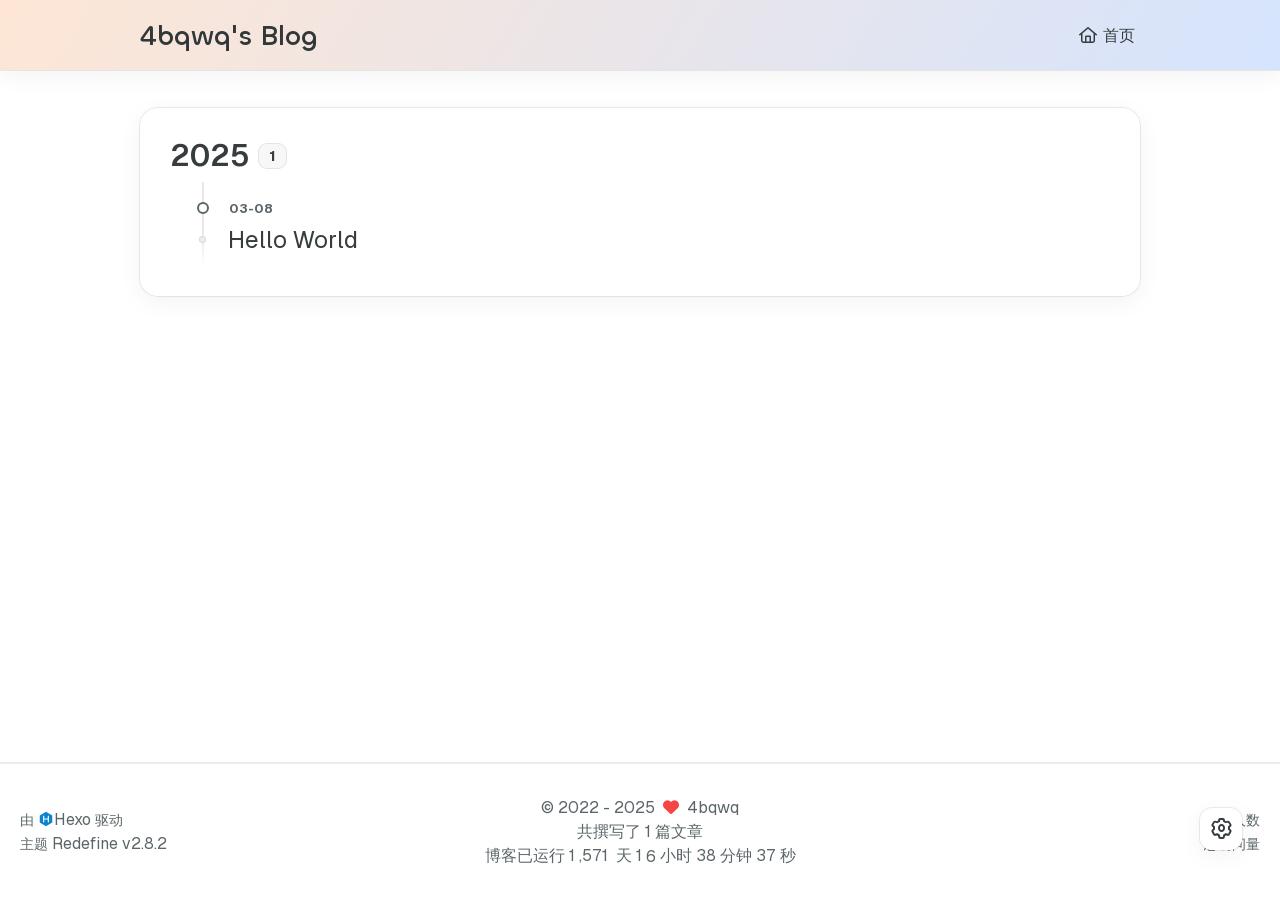
==== commit c40fa885: "Site updated: 2025-03-08 02:28:58" ====
--- a/archives/index.html
+++ b/archives/index.html
@@ -1,255 +1,505 @@
-<!DOCTYPE html>
-<html lang="en">
-<head>
-  <meta charset="UTF-8">
-<meta name="viewport" content="width=device-width">
-<meta name="theme-color" content="#222">
-<meta name="generator" content="Hexo 5.4.0">
-
-
-  <link rel="apple-touch-icon" sizes="180x180" href="/images/apple-touch-icon-next.png">
-  <link rel="icon" type="image/png" sizes="32x32" href="/images/favicon-32x32-next.png">
-  <link rel="icon" type="image/png" sizes="16x16" href="/images/favicon-16x16-next.png">
-  <link rel="mask-icon" href="/images/logo.svg" color="#222">
-
-<link rel="stylesheet" href="/css/main.css">
-
-
-
-<link rel="stylesheet" href="https://cdn.jsdelivr.net/npm/@fortawesome/fontawesome-free@5.15.3/css/all.min.css" integrity="sha256-2H3fkXt6FEmrReK448mDVGKb3WW2ZZw35gI7vqHOE4Y=" crossorigin="anonymous">
-  <link rel="stylesheet" href="https://cdn.jsdelivr.net/npm/animate.css@3.1.1/animate.min.css" integrity="sha256-PR7ttpcvz8qrF57fur/yAx1qXMFJeJFiA6pSzWi0OIE=" crossorigin="anonymous">
-
-<script class="next-config" data-name="main" type="application/json">{"hostname":"4bqwq.github.io","root":"/","images":"/images","scheme":"Muse","version":"8.6.1","exturl":false,"sidebar":{"position":"left","display":"post","padding":18,"offset":12},"copycode":false,"bookmark":{"enable":false,"color":"#222","save":"auto"},"fancybox":false,"mediumzoom":false,"lazyload":false,"pangu":false,"comments":{"style":"tabs","active":null,"storage":true,"lazyload":false,"nav":null},"motion":{"enable":true,"async":false,"transition":{"post_block":"fadeIn","post_header":"fadeInDown","post_body":"fadeInDown","coll_header":"fadeInLeft","sidebar":"fadeInUp"}},"prism":false,"i18n":{"placeholder":"Searching...","empty":"We didn't find any results for the search: ${query}","hits_time":"${hits} results found in ${time} ms","hits":"${hits} results found"}}</script><script src="/js/config.js"></script>
+<!DOCTYPE html>
+<html lang="zh-CN">
+<head>
+    <meta charset="utf-8">
+    <meta name="viewport" content="width=device-width, initial-scale=1">
+    <meta name="keywords" content="blog, 4bqwq, technology, notes">
+    
+    <meta name="author" content="4bqwq">
+    <!-- preconnect -->
+    <link rel="preconnect" href="https://fonts.googleapis.com">
+    <link rel="preconnect" href="https://fonts.gstatic.com" crossorigin>
+
+    
+    <!--- Seo Part-->
+    
+    <link rel="canonical" href="https://4bqwq.github.io/archives/"/>
+    <meta name="robots" content="index,follow">
+    <meta name="googlebot" content="index,follow">
+    <meta name="revisit-after" content="1 days">
+    
+    
+    
+        
+        <meta name="description" content="Hexo Theme Redefine, Redefine Your Hexo Journey.">
 <meta property="og:type" content="website">
-<meta property="og:title" content="4bqwq">
-<meta property="og:url" content="http://4bqwq.github.io/archives/index.html">
-<meta property="og:site_name" content="4bqwq">
-<meta property="og:locale" content="en_US">
+<meta property="og:title" content="4bqwq&#39;s Blog">
+<meta property="og:url" content="https://4bqwq.github.io/archives/index.html">
+<meta property="og:site_name" content="4bqwq&#39;s Blog">
+<meta property="og:description" content="Hexo Theme Redefine, Redefine Your Hexo Journey.">
+<meta property="og:locale" content="zh_CN">
+<meta property="og:image" content="https://4bqwq.github.io/images/redefine-og.webp">
 <meta property="article:author" content="4bqwq">
-<meta name="twitter:card" content="summary">
-
-
-<link rel="canonical" href="http://4bqwq.github.io/archives/">
-
-
-
-<script class="next-config" data-name="page" type="application/json">{"sidebar":"","isHome":false,"isPost":false,"lang":"en","comments":"","permalink":"","path":"archives/index.html","title":""}</script>
-
-<script class="next-config" data-name="calendar" type="application/json">""</script>
-<title>Archive | 4bqwq</title>
-  
-
-
-
-
-  <noscript>
-    <link rel="stylesheet" href="/css/noscript.css">
-  </noscript>
-</head>
-
-<body itemscope itemtype="http://schema.org/WebPage" class="use-motion">
-  <div class="headband"></div>
-
-  <main class="main">
-    <header class="header" itemscope itemtype="http://schema.org/WPHeader">
-      <div class="header-inner"><div class="site-brand-container">
-  <div class="site-nav-toggle">
-    <div class="toggle" aria-label="Toggle navigation bar" role="button">
+<meta property="article:tag" content="blog, 4bqwq, technology, notes">
+<meta name="twitter:card" content="summary">
+<meta name="twitter:image" content="https://4bqwq.github.io/images/redefine-og.webp">
+    
+    
+    <!--- Icon Part-->
+    <link rel="icon" type="image/png" href="/images/favicon.ico" sizes="192x192">
+    <link rel="apple-touch-icon" sizes="180x180" href="/images/favicon.ico">
+    <meta name="theme-color" content="#A31F34">
+    <link rel="shortcut icon" href="/images/favicon.ico">
+    <!--- Page Info-->
+    
+    <title>
+        
+            归档 | 4bqwq&#39;s Blog
+        
+    </title>
+
+    
+<link rel="stylesheet" href="/fonts/Chillax/chillax.css">
+
+
+    <!--- Inject Part-->
+    
+
+    
+<link rel="stylesheet" href="/css/style.css">
+
+
+    
+        
+<link rel="stylesheet" href="/css/build/tailwind.css">
+
+    
+
+    
+<link rel="stylesheet" href="/fonts/GeistMono/geist-mono.css">
+
+    
+<link rel="stylesheet" href="/fonts/Geist/geist.css">
+
+    <!--- Font Part-->
+    
+    
+    
+    
+    
+    
+
+    <script id="hexo-configurations">
+    window.config = {"hostname":"4bqwq.github.io","root":"/","language":"zh-CN"};
+    window.theme = {"articles":{"style":{"font_size":"16px","line_height":1.5,"image_border_radius":"14px","image_alignment":"center","image_caption":false,"link_icon":true,"delete_mask":false,"title_alignment":"left","headings_top_spacing":{"h1":"3.2rem","h2":"2.4rem","h3":"1.9rem","h4":"1.6rem","h5":"1.4rem","h6":"1.3rem"}},"word_count":{"enable":true,"count":true,"min2read":true},"author_label":{"enable":true,"auto":false,"list":[]},"code_block":{"copy":true,"style":"mac","highlight_theme":{"light":"github","dark":"vs2015"},"font":{"enable":false,"family":null,"url":null}},"toc":{"enable":true,"max_depth":3,"number":false,"expand":true,"init_open":true},"copyright":{"enable":true,"default":"cc_by_nc_sa"},"lazyload":true,"pangu_js":false,"recommendation":{"enable":false,"title":"推荐阅读","limit":3,"mobile_limit":2,"placeholder":"/images/wallhaven-wqery6-light.webp","skip_dirs":[]}},"colors":{"primary":"#A31F34","secondary":null,"default_mode":"light"},"global":{"fonts":{"chinese":{"enable":false,"family":null,"url":null},"english":{"enable":false,"family":null,"url":null},"title":{"enable":false,"family":null,"url":null}},"content_max_width":"1000px","sidebar_width":"210px","hover":{"shadow":true,"scale":false},"scroll_progress":{"bar":false,"percentage":true},"website_counter":{"url":"https://cn.vercount.one/js","enable":true,"site_pv":true,"site_uv":true,"post_pv":true},"single_page":true,"preloader":{"enable":false,"custom_message":null},"open_graph":{"enable":true,"image":"/images/redefine-og.webp","description":"Hexo Theme Redefine, Redefine Your Hexo Journey."},"google_analytics":{"enable":false,"id":null}},"home_banner":{"enable":true,"style":"fixed","image":{"light":"/images/wallhaven-wqery6-light.webp","dark":"/images/wallhaven-wqery6-dark.webp"},"title":"4bqwq's Blog","subtitle":{"text":["Welcome to my blog.","Recording technology and life."],"hitokoto":{"enable":false,"show_author":false,"api":"https://v1.hitokoto.cn"},"typing_speed":100,"backing_speed":80,"starting_delay":500,"backing_delay":1500,"loop":true,"smart_backspace":true},"text_color":{"light":"#fff","dark":"#d1d1b6"},"text_style":{"title_size":"2.8rem","subtitle_size":"1.5rem","line_height":1.2},"custom_font":{"enable":false,"family":null,"url":null},"social_links":{"enable":false,"style":"default","links":{"github":null,"instagram":null,"zhihu":null,"twitter":null,"email":null},"qrs":{"weixin":null}}},"plugins":{"feed":{"enable":false},"aplayer":{"enable":false,"type":"fixed","audios":[{"name":null,"artist":null,"url":null,"cover":null,"lrc":null}]},"mermaid":{"enable":false,"version":"11.4.1"}},"version":"2.8.2","navbar":{"auto_hide":false,"color":{"left":"#f78736","right":"#367df7","transparency":35},"width":{"home":"1200px","pages":"1000px"},"links":{"Home":{"path":"/","icon":"fa-regular fa-house"}},"search":{"enable":false,"preload":true}},"page_templates":{"friends_column":2,"tags_style":"blur"},"home":{"sidebar":{"enable":true,"position":"left","first_item":"menu","announcement":null,"show_on_mobile":true,"links":null},"article_date_format":"auto","excerpt_length":200,"categories":{"enable":true,"limit":3},"tags":{"enable":true,"limit":3}},"footerStart":"2022/8/17 11:45:14"};
+    window.lang_ago = {"second":"%s 秒前","minute":"%s 分钟前","hour":"%s 小时前","day":"%s 天前","week":"%s 周前","month":"%s 个月前","year":"%s 年前"};
+    window.data = {"masonry":false};
+  </script>
+    
+    <!--- Fontawesome Part-->
+    
+<link rel="stylesheet" href="/fontawesome/fontawesome.min.css">
+
+    
+<link rel="stylesheet" href="/fontawesome/brands.min.css">
+
+    
+<link rel="stylesheet" href="/fontawesome/solid.min.css">
+
+    
+<link rel="stylesheet" href="/fontawesome/regular.min.css">
+
+    
+    
+    
+    
+<meta name="generator" content="Hexo 7.3.0"></head>
+
+
+
+<body>
+	<div class="progress-bar-container">
+	
+
+	
+	<span class="pjax-progress-bar"></span>
+	<!--        <span class="swup-progress-icon">-->
+	<!--            <i class="fa-solid fa-circle-notch fa-spin"></i>-->
+	<!--        </span>-->
+	
+</div>
+
+<main class="page-container" id="swup">
+
+	
+
+	<div class="main-content-container flex flex-col justify-between min-h-dvh">
+		<div class="main-content-header">
+			<header class="navbar-container px-6 md:px-12">
+    <div class="navbar-content transition-navbar ">
+        <div class="left">
+            
+            <a class="logo-title" href="/">
+                
+                4bqwq&#39;s Blog
+                
+            </a>
+        </div>
+
+        <div class="right">
+            <!-- PC -->
+            <div class="desktop">
+                <ul class="navbar-list">
+                    
+                        
+                            
+
+                            <li class="navbar-item">
+                                <!-- Menu -->
+                                <a class=""
+                                   href="/"
+                                        >
+                                    <i class="fa-regular fa-house fa-fw"></i>
+                                    首页
+                                    
+                                </a>
+
+                                <!-- Submenu -->
+                                
+                            </li>
+                    
+                    
+                </ul>
+            </div>
+            <!-- Mobile -->
+            <div class="mobile">
+                
+                <div class="icon-item navbar-bar">
+                    <div class="navbar-bar-middle"></div>
+                </div>
+            </div>
+        </div>
     </div>
-  </div>
-
-  <div class="site-meta">
-
-    <a href="/" class="brand" rel="start">
-      <i class="logo-line"></i>
-      <h1 class="site-title">4bqwq</h1>
-      <i class="logo-line"></i>
+
+    <!-- Mobile sheet -->
+    <div class="navbar-drawer h-dvh w-full absolute top-0 left-0 bg-background-color flex flex-col justify-between">
+        <ul class="drawer-navbar-list flex flex-col px-4 justify-center items-start">
+            
+                
+                    
+
+                    <li class="drawer-navbar-item text-base my-1.5 flex flex-col w-full">
+                        
+                        <a class="py-1.5 px-2 flex flex-row items-center justify-between gap-1 hover:!text-primary active:!text-primary text-2xl font-semibold group border-b border-border-color hover:border-primary w-full "
+                           href="/"
+                        >
+                            <span>
+                                首页
+                            </span>
+                            
+                                <i class="fa-regular fa-house fa-sm fa-fw"></i>
+                            
+                        </a>
+                        
+
+                        
+                    </li>
+            
+
+            
+            
+        </ul>
+
+        <div class="statistics flex justify-around my-2.5">
+    <a class="item tag-count-item flex flex-col justify-center items-center w-20" href="/tags">
+        <div class="number text-2xl sm:text-xl text-second-text-color font-semibold">0</div>
+        <div class="label text-third-text-color text-sm">标签</div>
     </a>
-      <p class="site-subtitle" itemprop="description">菜qaq</p>
-  </div>
-
-  <div class="site-nav-right">
-    <div class="toggle popup-trigger">
+    <a class="item tag-count-item flex flex-col justify-center items-center w-20" href="/categories">
+        <div class="number text-2xl sm:text-xl text-second-text-color font-semibold">0</div>
+        <div class="label text-third-text-color text-sm">分类</div>
+    </a>
+    <a class="item tag-count-item flex flex-col justify-center items-center w-20" href="/archives">
+        <div class="number text-2xl sm:text-xl text-second-text-color font-semibold">1</div>
+        <div class="label text-third-text-color text-sm">文章</div>
+    </a>
+</div>
     </div>
-  </div>
+
+    <div class="window-mask"></div>
+
+</header>
+
+
+		</div>
+
+		<div class="main-content-body transition-fade-up">
+			
+
+			<div class="main-content">
+				<div class="archive-container shadow-none hover:shadow-none sm:shadow-redefine sm:hover:shadow-redefine-hover">
+	
+<div class="archive-list-container">
+    
+        <section class="archive-item mb-spacing-unit last:mb-0">
+            <div class="archive-item-header flex flex-row items-center mb-2">
+                <span class="archive-year font-semibold text-3xl mr-2">2025</span>
+                <span class="archive-year-post-count text-xs md:text-sm font-bold rounded-small bg-third-background-color py-[2px] px-[10px] border border-border-color">1</span>
+            </div>
+            
+            <ul class="article-list pl-0 md:pl-8 text-lg leading-[1.5]">
+                
+                    
+                    
+                         <!-- Close the previous LI if not the first item -->
+                        <li class="article-item space-y-2 px-6 pt-10 pb-2 text-xl relative border-l-2 border-border-color" date-is='03-08'>
+                    
+                    <a href="/2025/03/08/hello-world/" class="block w-fit">
+                        <span class="article-title my-0.5 text-2xl">Hello World</span>
+                    </a>
+                    
+                
+                </li> <!-- Ensure the last item is properly closed -->
+            </ul>
+        </section>
+    
 </div>
-
-
-
-
-
-
-
-</div>
-        
-  
-  <div class="toggle sidebar-toggle" role="button">
-    <span class="toggle-line"></span>
-    <span class="toggle-line"></span>
-    <span class="toggle-line"></span>
-  </div>
-
-  <aside class="sidebar">
-
-    <div class="sidebar-inner sidebar-overview-active">
-      <ul class="sidebar-nav">
-        <li class="sidebar-nav-toc">
-          Table of Contents
-        </li>
-        <li class="sidebar-nav-overview">
-          Overview
-        </li>
-      </ul>
-
-      <div class="sidebar-panel-container">
-        <!--noindex-->
-        <div class="post-toc-wrap sidebar-panel">
-        </div>
-        <!--/noindex-->
-
-        <div class="site-overview-wrap sidebar-panel">
-          <div class="site-overview">
-            <div class="site-author site-overview-item animated" itemprop="author" itemscope itemtype="http://schema.org/Person">
-  <p class="site-author-name" itemprop="name">4bqwq</p>
-  <div class="site-description" itemprop="description"></div>
 </div>
-<div class="site-state-wrap site-overview-item animated">
-  <nav class="site-state">
-      <div class="site-state-item site-state-posts">
-          <a href="/archives">
-          <span class="site-state-item-count">2</span>
-          <span class="site-state-item-name">posts</span>
-        </a>
-      </div>
-      <div class="site-state-item site-state-tags">
-        <span class="site-state-item-count">1</span>
-        <span class="site-state-item-name">tags</span>
-      </div>
-  </nav>
+			</div>
+
+			
+		</div>
+
+		<div class="main-content-footer">
+			<footer class="footer mt-5 py-5 h-auto text-base text-third-text-color relative border-t-2 border-t-border-color">
+    <div class="info-container py-3 text-center">
+        
+        <div class="text-center">
+            &copy;
+            
+              <span>2022</span>
+              -
+            
+            2025&nbsp;&nbsp;<i class="fa-solid fa-heart fa-beat" style="--fa-animation-duration: 0.5s; color: #f54545"></i>&nbsp;&nbsp;<a href="/">4bqwq</a>
+            
+                
+                <p class="post-count space-x-0.5">
+                    <span>
+                        共撰写了 1 篇文章
+                    </span>
+                    
+                </p>
+            
+        </div>
+        
+            <script data-swup-reload-script src="https://cn.vercount.one/js"></script>
+            <div class="relative text-center lg:absolute lg:right-[20px] lg:top-1/2 lg:-translate-y-1/2 lg:text-right">
+                
+                    <span id="busuanzi_container_site_uv" class="lg:!block">
+                        <span class="text-sm">访问人数</span>
+                        <span id="busuanzi_value_site_uv"></span>
+                    </span>
+                
+                
+                    <span id="busuanzi_container_site_pv" class="lg:!block">
+                        <span class="text-sm">总访问量</span>
+                        <span id="busuanzi_value_site_pv"></span>
+                    </span>
+                
+            </div>
+        
+        <div class="relative text-center lg:absolute lg:left-[20px] lg:top-1/2 lg:-translate-y-1/2 lg:text-left">
+            <span class="lg:block text-sm">由 <?xml version="1.0" encoding="utf-8"?><!DOCTYPE svg PUBLIC "-//W3C//DTD SVG 1.1//EN" "http://www.w3.org/Graphics/SVG/1.1/DTD/svg11.dtd"><svg class="relative top-[2px] inline-block align-baseline" version="1.1" id="圖層_1" xmlns="http://www.w3.org/2000/svg" xmlns:xlink="http://www.w3.org/1999/xlink" x="0px" y="0px" width="1rem" height="1rem" viewBox="0 0 512 512" enable-background="new 0 0 512 512" xml:space="preserve"><path fill="#0E83CD" d="M256.4,25.8l-200,115.5L56,371.5l199.6,114.7l200-115.5l0.4-230.2L256.4,25.8z M349,354.6l-18.4,10.7l-18.6-11V275H200v79.6l-18.4,10.7l-18.6-11v-197l18.5-10.6l18.5,10.8V237h112v-79.6l18.5-10.6l18.5,10.8V354.6z"/></svg><a target="_blank" class="text-base" href="https://hexo.io">Hexo</a> 驱动</span>
+            <span class="text-sm lg:block">主题&nbsp;<a class="text-base" target="_blank" href="https://github.com/EvanNotFound/hexo-theme-redefine">Redefine v2.8.2</a></span>
+        </div>
+        
+        
+            <div>
+                博客已运行 <span class="odometer" id="runtime_days" ></span> 天 <span class="odometer" id="runtime_hours"></span> 小时 <span class="odometer" id="runtime_minutes"></span> 分钟 <span class="odometer" id="runtime_seconds"></span> 秒
+            </div>
+        
+        
+            <script data-swup-reload-script>
+                try {
+                    function odometer_init() {
+                    const elements = document.querySelectorAll('.odometer');
+                    elements.forEach(el => {
+                        new Odometer({
+                            el,
+                            format: '( ddd).dd',
+                            duration: 200
+                        });
+                    });
+                    }
+                    odometer_init();
+                } catch (error) {}
+            </script>
+        
+        
+        
+    </div>  
+</footer>
+		</div>
+	</div>
+
+	
+
+	<div class="right-side-tools-container">
+		<div class="side-tools-container">
+	<ul class="hidden-tools-list">
+		<li class="right-bottom-tools tool-font-adjust-plus flex justify-center items-center">
+			<i class="fa-regular fa-magnifying-glass-plus"></i>
+		</li>
+
+		<li class="right-bottom-tools tool-font-adjust-minus flex justify-center items-center">
+			<i class="fa-regular fa-magnifying-glass-minus"></i>
+		</li>
+
+		<li class="right-bottom-tools tool-dark-light-toggle flex justify-center items-center">
+			<i class="fa-regular fa-moon"></i>
+		</li>
+
+		<!-- rss -->
+		
+
+		
+
+		<li class="right-bottom-tools tool-scroll-to-bottom flex justify-center items-center">
+			<i class="fa-regular fa-arrow-down"></i>
+		</li>
+	</ul>
+
+	<ul class="visible-tools-list">
+		<li class="right-bottom-tools toggle-tools-list flex justify-center items-center">
+			<i class="fa-regular fa-cog fa-spin"></i>
+		</li>
+		
+		<li class="right-bottom-tools tool-scroll-to-top flex justify-center items-center">
+			<i class="arrow-up fas fa-arrow-up"></i>
+			<span class="percent"></span>
+		</li>
+		
+		
+	</ul>
 </div>
-
-
-
-          </div>
-        </div>
-      </div>
-    </div>
-  </aside>
-  <div class="sidebar-dimmer"></div>
-
-
-    </header>
-
-    
-  <div class="back-to-top" role="button" aria-label="Back to top">
-    <i class="fa fa-arrow-up"></i>
-    <span>0%</span>
-  </div>
-
-<noscript>
-  <div class="noscript-warning">Theme NexT works best with JavaScript enabled</div>
-</noscript>
-
-
-    <div class="main-inner archive posts-collapse">
+	</div>
+
+	<div class="image-viewer-container">
+	<img src="">
+</div>
+
+	
+
+</main>
+
+
+
+<script src="/js/build/libs/Swup.min.js"></script>
+
+<script src="/js/build/libs/SwupSlideTheme.min.js"></script>
+
+<script src="/js/build/libs/SwupScriptsPlugin.min.js"></script>
+
+<script src="/js/build/libs/SwupProgressPlugin.min.js"></script>
+
+<script src="/js/build/libs/SwupScrollPlugin.min.js"></script>
+
+<script src="/js/build/libs/SwupPreloadPlugin.min.js"></script>
+
+<script>
+    const swup = new Swup({
+        plugins: [
+            new SwupScriptsPlugin({
+                optin: true,
+            }),
+            new SwupProgressPlugin(),
+            new SwupScrollPlugin({
+                offset: 80,
+            }),
+            new SwupSlideTheme({
+                mainElement: ".main-content-body",
+            }),
+            new SwupPreloadPlugin(),
+        ],
+        containers: ["#swup"],
+    });
+</script>
+
+
+
+	
+<script src="/js/build/tools/imageViewer.js" type="module"></script>
+
+<script src="/js/build/utils.js" type="module"></script>
+
+<script src="/js/build/main.js" type="module"></script>
+
+<script src="/js/build/layouts/navbarShrink.js" type="module"></script>
+
+<script src="/js/build/tools/scrollTopBottom.js" type="module"></script>
+
+<script src="/js/build/tools/lightDarkSwitch.js" type="module"></script>
+
+<script src="/js/build/layouts/categoryList.js" type="module"></script>
+
+
+
+
+
+    
+<script src="/js/build/tools/codeBlock.js" type="module"></script>
+
+
+
+
+    
+<script src="/js/build/layouts/lazyload.js" type="module"></script>
+
+
+
+
+    
+<script src="/js/build/tools/runtime.js"></script>
+
+    
+<script src="/js/build/libs/odometer.min.js"></script>
+
+    
+<link rel="stylesheet" href="/assets/odometer-theme-minimal.css">
+
+
 
 
   
+<script src="/js/build/libs/Typed.min.js"></script>
+
   
-  
-  <div class="post-block">
-    <div class="post-content">
-      <div class="collection-title">
-        <span class="collection-header">Um..! 2 posts in total. Keep on posting.</span>
-      </div>
-
-      
-    <div class="collection-year">
-      <span class="collection-header">2021</span>
-    </div>
-
-  <article itemscope itemtype="http://schema.org/Article">
-    <header class="post-header">
-      <div class="post-meta-container">
-        <time itemprop="dateCreated"
-              datetime="2021-07-12T09:20:29+08:00"
-              content="2021-07-12">
-          07-12
-        </time>
-      </div>
-
-      <div class="post-title">
-          <a class="post-title-link" href="/2021/07/12/hello-world/" itemprop="url">
-            <span itemprop="name">Hello World</span>
-          </a>
-      </div>
-
-      
-    </header>
-  </article>
-
-  <article itemscope itemtype="http://schema.org/Article">
-    <header class="post-header">
-      <div class="post-meta-container">
-        <time itemprop="dateCreated"
-              datetime="2021-07-12T00:00:00+08:00"
-              content="2021-07-12">
-          07-12
-        </time>
-      </div>
-
-      <div class="post-title">
-          <a class="post-title-link" href="/2021/07/12/%E5%95%8A%E5%95%8A%E5%95%8A%E5%95%8A/" itemprop="url">
-            <span itemprop="name">啊啊啊</span>
-          </a>
-      </div>
-
-      
-    </header>
-  </article>
-
-
-    </div>
-  </div>
-  
-  
-  
-
-</div>
-  </main>
-
-  <footer class="footer">
-    <div class="footer-inner">
-
-
-<div class="copyright">
-  &copy; 
-  <span itemprop="copyrightYear">2021</span>
-  <span class="with-love">
-    <i class="fa fa-heart"></i>
-  </span>
-  <span class="author" itemprop="copyrightHolder">4bqwq</span>
-</div>
-  <div class="powered-by">Powered by <a href="https://hexo.io/" rel="noopener" target="_blank">Hexo</a> & <a href="https://theme-next.js.org/muse/" rel="noopener" target="_blank">NexT.Muse</a>
-  </div>
-
-    </div>
-  </footer>
-
-  
-  <script src="https://cdn.jsdelivr.net/npm/animejs@3.2.1/lib/anime.min.js" integrity="sha256-XL2inqUJaslATFnHdJOi9GfQ60on8Wx1C2H8DYiN1xY=" crossorigin="anonymous"></script>
-<script src="/js/comments.js"></script><script src="/js/utils.js"></script><script src="/js/motion.js"></script><script src="/js/schemes/muse.js"></script><script src="/js/next-boot.js"></script>
-
-  
-
-
-
-
-  
-
-
-
-
-
-</body>
-</html>
+<script src="/js/build/plugins/typed.js" type="module"></script>
+
+
+
+
+
+
+
+
+    
+<script src="/js/build/libs/anime.min.js"></script>
+
+
+
+
+
+    
+<script src="/js/build/tools/tocToggle.js" type="module" data-swup-reload-script=""></script>
+
+<script src="/js/build/layouts/toc.js" type="module" data-swup-reload-script=""></script>
+
+<script src="/js/build/plugins/tabs.js" type="module" data-swup-reload-script=""></script>
+
+
+
+
+<script src="/js/build/libs/moment-with-locales.min.js" data-swup-reload-script=""></script>
+
+
+<script src="/js/build/layouts/essays.js" type="module" data-swup-reload-script=""></script>
+
+
+
+
+
+	
+</body>
+
+</html>
--- a/fonts/Chillax/chillax.css
+++ b/fonts/Chillax/chillax.css
@@ -0,0 +1,39 @@
+/**
+ * @license
+ *
+ * Font Family: Chillax
+ * Designed by: Manushi Parikh
+ * URL: https://www.fontshare.com/fonts/chillax
+ * © 2023 Indian Type Foundry
+ *
+ * Font Style:
+ * Chillax Variable(Variable font)
+ *
+*/
+
+
+/**
+* This is a variable font
+* You can controll variable axes as shown below:
+* font-variation-settings: 'wght' 700.0;
+*
+* available axes:
+
+* 'wght' (range from 200.0 to 700.0)
+
+*/
+
+@font-face {
+    font-family: 'Chillax-Variable';
+    src:local('Chillax-Variable'),
+        local('ChillaxVariable'),
+        local('Chillax Variable'),
+        local('Chillax'),
+        url('Chillax-Variable.woff2') format('woff2'),
+        url('Chillax-Variable.woff') format('woff'),
+        url('Chillax-Variable.ttf') format('truetype');
+    font-weight: 200 700;
+    font-display: swap;
+    font-style: normal;
+}
+
--- a/css/style.css
+++ b/css/style.css
@@ -0,0 +1,6171 @@
+.title-hover-animation {
+  display: inline-block;
+  position: relative;
+  border-bottom: none;
+  line-height: 1.3;
+  vertical-align: top;
+  color: var(--second-text-color);
+}
+.title-hover-animation::before {
+  content: '';
+  position: absolute;
+  width: 100%;
+  height: 2px;
+  bottom: -4px;
+  left: 0;
+  background-color: var(--second-text-color);
+  visibility: hidden;
+  transform: scaleX(0);
+  transition-property: color, background, box-shadow, border-color, visibility, transform;
+  transition-delay: 0s, 0s, 0s, 0s, 0s, 0s;
+  transition-duration: 0.2s, 0.2s, 0.2s, 0.2s, 0.2s, 0.2s;
+  transition-timing-function: ease, ease, ease, ease, ease-in-out, ease-in-out;
+}
+@-moz-keyframes fade-in-down {
+  0% {
+    opacity: 0;
+    transform: translateY(-50px);
+  }
+  100% {
+    opacity: 1;
+    transform: translateY(0);
+  }
+}
+@-webkit-keyframes fade-in-down {
+  0% {
+    opacity: 0;
+    transform: translateY(-50px);
+  }
+  100% {
+    opacity: 1;
+    transform: translateY(0);
+  }
+}
+@-o-keyframes fade-in-down {
+  0% {
+    opacity: 0;
+    transform: translateY(-50px);
+  }
+  100% {
+    opacity: 1;
+    transform: translateY(0);
+  }
+}
+@keyframes fade-in-down {
+  0% {
+    opacity: 0;
+    transform: translateY(-50px);
+  }
+  100% {
+    opacity: 1;
+    transform: translateY(0);
+  }
+}
+@-moz-keyframes icon-animate {
+  0%, 100% {
+    transform: scale(1);
+  }
+  10%, 30% {
+    transform: scale(0.88);
+  }
+  20%, 40%, 60%, 80% {
+    transform: scale(1.08);
+  }
+  50%, 70% {
+    transform: scale(1.08);
+  }
+}
+@-webkit-keyframes icon-animate {
+  0%, 100% {
+    transform: scale(1);
+  }
+  10%, 30% {
+    transform: scale(0.88);
+  }
+  20%, 40%, 60%, 80% {
+    transform: scale(1.08);
+  }
+  50%, 70% {
+    transform: scale(1.08);
+  }
+}
+@-o-keyframes icon-animate {
+  0%, 100% {
+    transform: scale(1);
+  }
+  10%, 30% {
+    transform: scale(0.88);
+  }
+  20%, 40%, 60%, 80% {
+    transform: scale(1.08);
+  }
+  50%, 70% {
+    transform: scale(1.08);
+  }
+}
+@keyframes icon-animate {
+  0%, 100% {
+    transform: scale(1);
+  }
+  10%, 30% {
+    transform: scale(0.88);
+  }
+  20%, 40%, 60%, 80% {
+    transform: scale(1.08);
+  }
+  50%, 70% {
+    transform: scale(1.08);
+  }
+}
+:root {
+  --background-color: #fff;
+  --background-color-transparent: rgba(255,255,255,0.6);
+  --background-color-transparent-15: rgba(255,255,255,0.15);
+  --background-color-transparent-40: rgba(255,255,255,0.4);
+  --background-color-transparent-80: rgba(255,255,255,0.8);
+  --second-background-color: #fafafa;
+  --third-background-color: #f7f7f7;
+  --third-background-color-transparent: rgba(241,241,241,0.6);
+  --primary-color: #a31f34;
+  --first-text-color: #323739;
+  --second-text-color: #343a3c;
+  --third-text-color: #5c6669;
+  --fourth-text-color: #eaeced;
+  --default-text-color: #373d3f;
+  --invert-text-color: #bebec6;
+  --border-color: rgba(0,0,0,0.08);
+  --selection-color: #be243c;
+  --shadow-color-1: rgba(0,0,0,0.08);
+  --shadow-color-2: rgba(0,0,0,0.05);
+  --shadow-hover-color: rgba(0,0,0,0.28);
+  --scrollbar-color: #c1c1c1;
+  --scrollbar-color-hover: #a1a1a1;
+  --scroll-bar-bg-color: #fafafa;
+  --link-color: #323739;
+  --copyright-info-color: #c03;
+  --avatar-background-color: #06c;
+  --pjax-progress-bar-color: linear-gradient(45deg, #f10006, #ef5b00, #e59c01, #19ca05, #00cab5, #0264c8, #c303c3);
+  --archive-timeline-last-child-color: linear-gradient(to bottom, #e8e8e8 60%, rgba(0,0,0,0) 100%) 1 100%;
+  --note-blue-title-bg: #d6f7fb;
+  --note-red-title-bg: #fde9e9;
+  --note-cyan-title-bg: #e9fdf9;
+  --note-green-title-bg: #e9fde9;
+  --note-yellow-title-bg: #fdf9e9;
+  --note-gray-title-bg: #f9f9f9;
+  --note-type-title-bg: #fdf3e9;
+  --note-black-title-bg: #e9e9e9;
+  --note-purple-title-bg: #f9e9fd;
+  --home-banner-text-color: #fff;
+  --home-banner-icons-container-border-color: rgba(255,255,255,0.35);
+  --home-banner-icons-container-background-color: rgba(255,255,255,0.3);
+  --redefine-box-shadow: var(--shadow-color-2) 0px 6px 24px 0px, var(--shadow-color-1) 0px 0px 0px 1px;
+  --redefine-box-shadow-hover: var(--shadow-color-2) 0px 6px 24px 0px, var(--shadow-color-1) 0px 0px 0px 1px, var(--shadow-color-1) 0px 0px 0px 1px inset;
+  --redefine-box-shadow-flat: var(--shadow-color-2) 0px 1px 4px 0px, var(--shadow-color-1) 0px 0px 0px 1px;
+  --redefine-box-shadow-flat-hover: var(--shadow-color-2) 0px 1px 4px 0px, var(--shadow-color-1) 0px 0px 0px 1px, var(--shadow-color-1) 0px 0px 0px 1px inset;
+  --mermaid-theme: $mermaid-theme;
+}
+.light-mode {
+  --background-color: #fff;
+  --background-color-transparent: rgba(255,255,255,0.6);
+  --background-color-transparent-15: rgba(255,255,255,0.15);
+  --background-color-transparent-40: rgba(255,255,255,0.4);
+  --background-color-transparent-80: rgba(255,255,255,0.8);
+  --second-background-color: #fafafa;
+  --third-background-color: #f7f7f7;
+  --third-background-color-transparent: rgba(241,241,241,0.6);
+  --primary-color: #a31f34;
+  --first-text-color: #323739;
+  --second-text-color: #343a3c;
+  --third-text-color: #5c6669;
+  --fourth-text-color: #eaeced;
+  --default-text-color: #373d3f;
+  --invert-text-color: #bebec6;
+  --border-color: rgba(0,0,0,0.08);
+  --selection-color: #be243c;
+  --shadow-color-1: rgba(0,0,0,0.08);
+  --shadow-color-2: rgba(0,0,0,0.05);
+  --shadow-hover-color: rgba(0,0,0,0.28);
+  --scrollbar-color: #c1c1c1;
+  --scrollbar-color-hover: #a1a1a1;
+  --scroll-bar-bg-color: #fafafa;
+  --link-color: #323739;
+  --copyright-info-color: #c03;
+  --avatar-background-color: #06c;
+  --pjax-progress-bar-color: linear-gradient(45deg, #f10006, #ef5b00, #e59c01, #19ca05, #00cab5, #0264c8, #c303c3);
+  --archive-timeline-last-child-color: linear-gradient(to bottom, #e8e8e8 60%, rgba(0,0,0,0) 100%) 1 100%;
+  --note-blue-title-bg: #d6f7fb;
+  --note-red-title-bg: #fde9e9;
+  --note-cyan-title-bg: #e9fdf9;
+  --note-green-title-bg: #e9fde9;
+  --note-yellow-title-bg: #fdf9e9;
+  --note-gray-title-bg: #f9f9f9;
+  --note-type-title-bg: #fdf3e9;
+  --note-black-title-bg: #e9e9e9;
+  --note-purple-title-bg: #f9e9fd;
+  --home-banner-text-color: #fff;
+  --home-banner-icons-container-border-color: rgba(255,255,255,0.35);
+  --home-banner-icons-container-background-color: rgba(255,255,255,0.3);
+  --redefine-box-shadow: var(--shadow-color-2) 0px 6px 24px 0px, var(--shadow-color-1) 0px 0px 0px 1px;
+  --redefine-box-shadow-hover: var(--shadow-color-2) 0px 6px 24px 0px, var(--shadow-color-1) 0px 0px 0px 1px, var(--shadow-color-1) 0px 0px 0px 1px inset;
+  --redefine-box-shadow-flat: var(--shadow-color-2) 0px 1px 4px 0px, var(--shadow-color-1) 0px 0px 0px 1px;
+  --redefine-box-shadow-flat-hover: var(--shadow-color-2) 0px 1px 4px 0px, var(--shadow-color-1) 0px 0px 0px 1px, var(--shadow-color-1) 0px 0px 0px 1px inset;
+  --mermaid-theme: $mermaid-theme;
+}
+.dark-mode {
+  --background-color: #202124;
+  --background-color-transparent: rgba(32,33,36,0.4);
+  --background-color-transparent-15: rgba(32,33,36,0.15);
+  --background-color-transparent-40: rgba(32,33,36,0.4);
+  --background-color-transparent-80: rgba(32,33,36,0.8);
+  --second-background-color: #242529;
+  --third-background-color: #292b2f;
+  --third-background-color-transparent: rgba(32,33,36,0.6);
+  --primary-color: #a31f34;
+  --first-text-color: #d2d2d7;
+  --second-text-color: #cbcbd1;
+  --third-text-color: #9595a2;
+  --fourth-text-color: #36363e;
+  --default-text-color: #bebec6;
+  --invert-text-color: #373d3f;
+  --border-color: rgba(255,255,255,0.08);
+  --selection-color: #be243c;
+  --shadow-color-1: rgba(255,255,255,0.08);
+  --shadow-color-2: rgba(255,255,255,0.05);
+  --shadow-hover-color: rgba(69,69,69,0.28);
+  --scrollbar-color: #898989;
+  --scrollbar-color-hover: #a1a1a1;
+  --scroll-bar-bg-color: #2a2c30;
+  --link-color: #c5c5cc;
+  --copyright-info-color: #a30029;
+  --avatar-background-color: #005cb8;
+  --pjax-progress-bar-color: linear-gradient(45deg, #ea404a, #ea722f, #e9a71f, #67e559, #18ecec, #1b85f1, #ee1dee);
+  --archive-timeline-last-child-color: linear-gradient(to bottom, #323232 60%, rgba(255,255,255,0) 100%) 1 100%;
+  --note-blue-title-bg: #1e3e46;
+  --note-red-title-bg: #4e1e1e;
+  --note-cyan-title-bg: #1e4e4e;
+  --note-green-title-bg: #1e4e1e;
+  --note-yellow-title-bg: #4e4e1e;
+  --note-gray-title-bg: #4e4e4e;
+  --note-type-title-bg: #4e3a1e;
+  --note-black-title-bg: #1e1e1e;
+  --note-purple-title-bg: #4e1e4e;
+  --home-banner-text-color: #d1d1b6;
+  --home-banner-icons-container-border-color: rgba(197,197,197,0.35);
+  --home-banner-icons-container-background-color: rgba(197,197,197,0.3);
+  --redefine-box-shadow: var(--shadow-color-2) 0px 6px 24px 0px, var(--shadow-color-1) 0px 0px 0px 1px;
+  --redefine-box-shadow-hover: var(--shadow-color-2) 0px 6px 24px 0px, var(--shadow-color-1) 0px 0px 0px 1px, var(--shadow-color-1) 0px 0px 0px 1px inset;
+  --redefine-box-shadow-flat: var(--shadow-color-2) 0px 1px 4px 0px, var(--shadow-color-1) 0px 0px 0px 1px;
+  --redefine-box-shadow-flat-hover: var(--shadow-color-2) 0px 1px 4px 0px, var(--shadow-color-1) 0px 0px 0px 1px, var(--shadow-color-1) 0px 0px 0px 1px inset;
+  --mermaid-theme: $dark-mermaid-theme;
+}
+.redefine-box-shadow {
+  box-shadow: var(--redefine-box-shadow);
+}
+.redefine-box-shadow-flat {
+  box-shadow: var(--redefine-box-shadow-flat);
+}
+@media (min-width: 640px) {
+  .redefine-box-shadow:hover {
+    box-shadow: var(--redefine-box-shadow-hover);
+  }
+  .redefine-box-shadow-flat:hover {
+    box-shadow: var(--redefine-box-shadow);
+  }
+}
+.ellipsis {
+  overflow: hidden;
+  text-overflow: ellipsis;
+  white-space: nowrap;
+  width: 100%;
+}
+* {
+  transition-property: color, background, box-shadow, border-color;
+  transition-delay: 0s, 0s, 0s, 0s;
+  transition-duration: 0.2s, 0.2s, 0.2s, 0.2s;
+  transition-timing-function: ease, ease, ease, ease;
+}
+html,
+body {
+  position: relative;
+  width: 100%;
+  height: 100%;
+  margin: 0;
+  padding: 0;
+  color: var(--default-text-color);
+  background: var(--background-color);
+  font-family: Geist Variable, Noto Sans SC, -apple-system, system-ui, Segoe UI, Roboto, Ubuntu, Cantarell, Noto Sans, sans-serif, BlinkMacSystemFont, Helvetica Neue, PingFang SC, Hiragino Sans GB, Microsoft YaHei, Arial;
+  font-weight: 400;
+  font-size: 16px;
+  line-height: 1.5;
+  --navbar-height: 70px;
+}
+html::-webkit-scrollbar,
+body::-webkit-scrollbar {
+  width: 14px;
+  height: 8px;
+  transition: all 0.2s ease;
+  display: block;
+}
+html::-webkit-scrollbar-thumb,
+body::-webkit-scrollbar-thumb {
+  background: var(--scrollbar-color);
+  border-radius: 18px;
+  background-clip: content-box;
+  border: 3px solid transparent;
+}
+html::-webkit-scrollbar-track,
+body::-webkit-scrollbar-track {
+  background-color: var(--scroll-bar-bg-color);
+  border: 1px solid var(--shadow-color-1);
+}
+html::-webkit-scrollbar-thumb:hover,
+body::-webkit-scrollbar-thumb:hover {
+  background: var(--scrollbar-color-hover);
+  border-radius: 18px;
+  background-clip: content-box;
+  border: 3px solid transparent;
+}
+@media (max-width: 768px) {
+  html,
+  body {
+    font-size: 15.36px;
+    line-height: 1.44;
+  }
+}
+@media (max-width: 640px) {
+  html,
+  body {
+    font-size: 14.4px;
+    line-height: 1.35;
+  }
+}
+html .navbar-shrink,
+body .navbar-shrink {
+  --navbar-height: 50.4px;
+}
+::selection {
+  background: var(--selection-color);
+  color: #fff;
+}
+ul,
+ol,
+li {
+  padding: 0;
+  margin: 0;
+  list-style: none;
+}
+a {
+  text-decoration: none;
+  color: var(--default-text-color);
+}
+a i,
+a span {
+  color: var(--default-text-color);
+}
+a:hover,
+a:active {
+  text-decoration: none !important;
+  color: var(--primary-color);
+}
+a:hover i,
+a:active i,
+a:hover span,
+a:active span {
+  color: var(--primary-color);
+}
+img[lazyload] {
+  padding: 10px;
+  margin: 20px auto !important;
+  cursor: not-allowed;
+  pointer-events: none;
+}
+button {
+  padding: 0;
+  margin: 0;
+  border: 0;
+  outline: none;
+  cursor: pointer;
+  background: transparent;
+}
+.btn {
+  display: inline-block;
+  position: relative;
+  text-align: center;
+  cursor: pointer;
+  white-space: nowrap;
+  padding: 8px 16px;
+  background-color: var(--second-background-color) !important;
+  border-radius: 14px !important;
+  padding: 12px 16px !important;
+  text-decoration: none !important;
+  padding: 0;
+  border-radius: 18px;
+  box-sizing: border-box;
+  background: var(--background-color);
+  margin-bottom: 1rem;
+  box-shadow: var(--redefine-box-shadow);
+  box-shadow: var(--redefine-box-shadow-flat) !important;
+  user-select: none;
+  -moz-user-select: none;
+  -webkit-user-select: none;
+  -ms-user-select: none;
+  box-shadow: var(--redefine-box-shadow);
+  transition-property: color, background, box-shadow, border-color, transform;
+  transition-delay: 0s, 0s, 0s, 0s, 0s;
+  transition-duration: 0.2s, 0.2s, 0.2s, 0.2s, 0.2s;
+  transition-timing-function: ease, ease, ease, ease, linear;
+}
+@media (max-width: 768px) {
+  .btn {
+    margin-bottom: 0.8rem;
+  }
+}
+@media (max-width: 640px) {
+  .btn {
+    margin-bottom: 0.6rem;
+  }
+}
+.btn:hover {
+  box-shadow: var(--redefine-box-shadow-hover);
+}
+@media (max-width: 768px) {
+  .btn {
+    padding: -4;
+    border-radius: 18px;
+  }
+}
+@media (max-width: 640px) {
+  .btn {
+    padding: -8;
+    border-radius: 18px;
+  }
+}
+.btn:hover {
+  box-shadow: var(--redefine-box-shadow-hover);
+}
+.btn:hover,
+.btn:focus {
+  color: var(--primary-color);
+  background-color: var(--background-color) !important;
+  box-shadow: var(--redefine-box-shadow) !important;
+}
+.btn:active {
+  box-shadow: var(--redefine-box-shadow-flat) !important;
+  transform: scale(0.95);
+  transition: transform 0.1s ease;
+  background-color: var(--third-background-color) !important;
+}
+.clear {
+  clear: both;
+}
+.markdown-body {
+  font-family: 'Geist Variable', -apple-system, BlinkMacSystemFont, 'PingFang SC', 'Microsoft YaHei', 'Heiti SC', 'WenQuanYi Micro Hei', sans-serif, sans-serif;
+  font-size: 16px;
+}
+.markdown-body blockquote {
+  box-sizing: border-box;
+  margin: 20px 0;
+  color: var(--default-text-color);
+  background: var(--third-background-color);
+  padding: 0 1rem 0 0.5rem;
+  border-radius: 0 14px 14px 0;
+  position: relative;
+  border-left: 5px solid var(--default-text-color);
+}
+.markdown-body blockquote p,
+.markdown-body blockquote ul,
+.markdown-body blockquote ol {
+  padding: 5px 5px 5px 10px;
+}
+.markdown-body p {
+  line-height: 1.5;
+  color: var(--default-text-color);
+  font-weight: 400;
+  margin-bottom: 1rem;
+  margin-top: 0;
+}
+.markdown-body a {
+  position: relative;
+  outline: 0;
+  text-decoration: underline;
+  overflow-wrap: break-word;
+  cursor: pointer;
+  box-sizing: border-box;
+  padding-bottom: 2px;
+  text-underline-offset: 2px;
+  text-decoration-color: var(--fourth-text-color);
+  transition: text-decoration-color 0.2s ease;
+}
+.markdown-body a.link {
+  padding-right: 0.1em;
+}
+.markdown-body a .fas,
+.markdown-body a .far,
+.markdown-body a fab {
+  margin: 0 2px 0 6px;
+  position: relative;
+  color: var(--third-text-color);
+  font-size: 0.88rem;
+}
+.markdown-body a .link-icon {
+  transition: transform 0.2s ease;
+}
+.markdown-body a:hover,
+.markdown-body a:focus {
+  text-decoration: underline !important;
+  text-decoration-color: var(--primary-color) !important;
+}
+.markdown-body a:hover .link-icon,
+.markdown-body a:focus .link-icon {
+  transform: translate(0.1em, -0.1em);
+}
+.markdown-body a:hover::after,
+.markdown-body a:focus::after {
+  background: var(--primary-color);
+  text-decoration: underline;
+}
+.markdown-body strong {
+  color: var(--default-text-color);
+}
+.markdown-body hr {
+  margin: 2rem 0;
+  border: 0;
+  border-top: 2px solid var(--shadow-color-1);
+}
+.markdown-body em {
+  color: var(--default-text-color);
+}
+.markdown-body ul > li,
+.markdown-body ol > li {
+  margin-left: 20px;
+  line-height: 2rem;
+}
+.markdown-body ul {
+  margin-bottom: 1.2rem;
+}
+.markdown-body ul li {
+  list-style: disc;
+}
+.markdown-body ul li ul li {
+  list-style: circle;
+}
+.markdown-body ul li ul li ul li {
+  list-style: square;
+}
+.markdown-body ol {
+  margin-bottom: 1.2rem;
+}
+.markdown-body ol li {
+  list-style: decimal;
+}
+.markdown-body ol li ul li {
+  list-style: disc;
+}
+.markdown-body ol li ul ul li {
+  list-style: circle;
+}
+.markdown-body ol li ol li {
+  list-style: upper-alpha;
+}
+.markdown-body ol li ol li ol li {
+  list-style: upper-roman;
+}
+.markdown-body li {
+  color: var(--default-text-color);
+}
+.markdown-body h1,
+.markdown-body h2,
+.markdown-body h3,
+.markdown-body h4,
+.markdown-body h5,
+.markdown-body h6,
+.markdown-body .h1,
+.markdown-body .h2,
+.markdown-body .h3,
+.markdown-body .h4,
+.markdown-body .h5,
+.markdown-body .h6 {
+  font-family: 'Geist Variable', -apple-system, BlinkMacSystemFont, 'PingFang SC', 'Microsoft YaHei', 'Heiti SC', 'WenQuanYi Micro Hei', sans-serif, sans-serif;
+  color: var(--second-text-color);
+  line-height: 1.5;
+}
+@media (max-width: 768px) {
+  .markdown-body h1,
+  .markdown-body h2,
+  .markdown-body h3,
+  .markdown-body h4,
+  .markdown-body h5,
+  .markdown-body h6,
+  .markdown-body .h1,
+  .markdown-body .h2,
+  .markdown-body .h3,
+  .markdown-body .h4,
+  .markdown-body .h5,
+  .markdown-body .h6 {
+    line-height: 1.44;
+  }
+}
+.markdown-body h1,
+.markdown-body .h1 {
+  font-size: 3.2rem;
+  font-weight: 650;
+  border-bottom: solid 2px var(--fourth-text-color);
+  margin-top: 3.2rem;
+  margin-bottom: 1rem;
+  letter-spacing: -0.025em;
+  line-height: 1.2;
+}
+@media (max-width: 768px) {
+  .markdown-body h1,
+  .markdown-body .h1 {
+    font-size: 1.7rem;
+    line-height: 1.2;
+  }
+}
+.markdown-body h2,
+.markdown-body .h2 {
+  font-size: 2.5rem;
+  font-weight: 650;
+  padding: 3px 0;
+  border-bottom: solid 2px var(--fourth-text-color);
+  margin-top: 2.4rem;
+  margin-bottom: 1rem;
+  letter-spacing: -0.025em;
+  line-height: 1.1;
+}
+@media (max-width: 768px) {
+  .markdown-body h2,
+  .markdown-body .h2 {
+    font-size: 1.6rem;
+    line-height: 1.1;
+  }
+}
+.markdown-body h3,
+.markdown-body .h3 {
+  font-size: 1.8rem;
+  font-weight: 600;
+  margin-top: 1.9rem;
+  margin-bottom: 0.75rem;
+  letter-spacing: -0.025em;
+  line-height: 1.3;
+}
+@media (max-width: 768px) {
+  .markdown-body h3,
+  .markdown-body .h3 {
+    font-size: 1.5rem;
+    line-height: 1.2;
+  }
+}
+.markdown-body h4,
+.markdown-body .h4 {
+  font-size: 1.5rem;
+  font-weight: 600;
+  margin-top: 1.6rem;
+  margin-bottom: 0.75rem;
+  line-height: 1.4;
+}
+@media (max-width: 768px) {
+  .markdown-body h4,
+  .markdown-body .h4 {
+    font-size: 1.4rem;
+    line-height: 1.3;
+  }
+}
+.markdown-body h5,
+.markdown-body .h5 {
+  font-size: 1.28rem;
+  font-weight: 600;
+  margin-top: 1.4rem;
+  margin-bottom: 0.5rem;
+  line-height: 1.3;
+}
+@media (max-width: 768px) {
+  .markdown-body h5,
+  .markdown-body .h5 {
+    font-size: 1.18rem;
+    line-height: 1.2;
+  }
+}
+.markdown-body h6,
+.markdown-body .h6 {
+  font-size: 1.2rem;
+  font-weight: 600;
+  margin-top: 1.3rem;
+  margin-bottom: 0.5rem;
+  line-height: 1.2;
+}
+@media (max-width: 768px) {
+  .markdown-body h6,
+  .markdown-body .h6 {
+    font-size: 1.1rem;
+    line-height: 1.1;
+  }
+}
+.markdown-body img {
+  box-sizing: border-box;
+  border-radius: 14px;
+  max-width: 100%;
+  cursor: zoom-in;
+  display: block;
+  transition-property: color, background, box-shadow, border-color, padding, margin;
+  transition-delay: 0s, 0s, 0s, 0s, 0s, 0s;
+  transition-duration: 0.2s, 0.2s, 0.2s, 0.2s, 0.2s, 0.2s;
+  transition-timing-function: ease, ease, ease, ease, linear, linear;
+  margin: 1rem auto 1rem;
+}
+.markdown-body del.mask {
+  text-decoration: none !important;
+  transition: 0.2s cubic-bezier(0.25, 0.46, 0.45, 0.94) color, 0.2s cubic-bezier(0.25, 0.46, 0.45, 0.94) background;
+}
+.markdown-body del.mask * {
+  transition: 0.35s cubic-bezier(0.25, 0.46, 0.45, 0.94) opacity;
+}
+.markdown-body del.mask:not(:hover) {
+  color: transparent !important;
+  background: #000 !important;
+}
+.markdown-body del.mask:not(:hover) * {
+  opacity: 0 !important;
+}
+.markdown-body del.mask:not(:hover),
+.markdown-body del.mask:not(:hover) * {
+  border: none !important;
+}
+.markdown-body > table,
+.markdown-body .tab-pane > table {
+  border-spacing: 0;
+  border-collapse: collapse;
+  width: 100%;
+  overflow: auto;
+  margin-bottom: 1.2rem;
+  box-shadow: var(--redefine-box-shadow-flat);
+  border-radius: 14px;
+}
+.markdown-body > table thead th,
+.markdown-body .tab-pane > table thead th {
+  border-bottom: 1px solid var(--shadow-color-1);
+  background-color: var(--third-background-color) !important;
+}
+.markdown-body > table thead th:first-child,
+.markdown-body .tab-pane > table thead th:first-child {
+  border-top-left-radius: 14px;
+}
+.markdown-body > table thead th:last-child,
+.markdown-body .tab-pane > table thead th:last-child {
+  border-top-right-radius: 14px;
+}
+.markdown-body > table tbody tr:last-child td:first-child,
+.markdown-body .tab-pane > table tbody tr:last-child td:first-child {
+  border-bottom-left-radius: 14px;
+}
+.markdown-body > table tbody tr:last-child td:last-child,
+.markdown-body .tab-pane > table tbody tr:last-child td:last-child {
+  border-bottom-right-radius: 14px;
+}
+.markdown-body > table td,
+.markdown-body .tab-pane > table td,
+.markdown-body > table th,
+.markdown-body .tab-pane > table th {
+  padding: 8px 16px;
+  border-left: 1px solid var(--shadow-color-1);
+}
+.markdown-body > table td:first-child,
+.markdown-body .tab-pane > table td:first-child,
+.markdown-body > table th:first-child,
+.markdown-body .tab-pane > table th:first-child {
+  border-left: none;
+}
+.markdown-body > table tr,
+.markdown-body .tab-pane > table tr {
+  background-color: var(--background-color);
+}
+.markdown-body > table tr:nth-child(2n),
+.markdown-body .tab-pane > table tr:nth-child(2n) {
+  background-color: var(--second-background-color);
+}
+.markdown-body mjx-container {
+  display: inline;
+  overflow-x: auto;
+  white-space: nowrap;
+  margin: 0 0.2rem;
+}
+.markdown-body mjx-container:hover::-webkit-scrollbar-thumb {
+  border: 3px solid rgba(183,183,183,0.3);
+}
+.markdown-body mjx-container::-webkit-scrollbar {
+  width: 6px;
+  height: 6px;
+  transition: all 0.2s ease;
+  display: block;
+}
+.markdown-body mjx-container::-webkit-scrollbar-track {
+  background: transparent;
+  border: none;
+}
+.markdown-body mjx-container::-webkit-scrollbar-thumb {
+  border-radius: 20px;
+  border: 3px solid rgba(183,183,183,0);
+  transition: all 0.2s ease;
+}
+.markdown-body mjx-container svg {
+  display: inline-block /* Allow content to be centered properly */;
+}
+.markdown-body mjx-container[display="true"] {
+  display: block;
+  justify-content: center;
+  vertical-align: baseline;
+  overflow-x: auto;
+  text-align: center;
+  white-space: nowrap;
+  scrollbar-width: thin;
+  padding-bottom: 8px;
+}
+.markdown-body mjx-container[display="true"]:hover::-webkit-scrollbar-thumb {
+  border: 3px solid rgba(183,183,183,0.3);
+}
+.markdown-body mjx-container[display="true"]::-webkit-scrollbar {
+  width: 6px;
+  height: 6px;
+  transition: all 0.2s ease;
+  display: block;
+}
+.markdown-body mjx-container[display="true"]::-webkit-scrollbar-track {
+  background: transparent;
+  border: none;
+}
+.markdown-body mjx-container[display="true"]::-webkit-scrollbar-thumb {
+  border-radius: 20px;
+  border: 3px solid rgba(183,183,183,0);
+  transition: all 0.2s ease;
+}
+.markdown-body mjx-container[display="true"] svg {
+  display: inline-block;
+}
+:root {
+  --inline-code-foreground: #24292e;
+  --inline-code-background: #f1f1f1;
+  --highlight-background: #fdfdfd;
+  --highlight-foreground: #24292e;
+  --highlight-keyword: #d73a49;
+  --highlight-link: #d73a49 /* Following the pattern, link should have the same color as keyword */;
+  --highlight-built-in: #e36209;
+  --highlight-number: #005cc5;
+  --highlight-string: #032f62;
+  --highlight-regexp: #032f62;
+  --highlight-subst: #24292e;
+  --highlight-comment: #6a737d;
+  --highlight-doctag: #d73a49;
+  --highlight-meta: #005cc5 /* Mapped based on the pattern for constant */;
+  --highlight-variable: #005cc5;
+  --highlight-attr: #005cc5;
+  --highlight-section: #005cc5;
+  --highlight-bullet: #735c0f;
+  --highlight-addition: #22863a;
+  --highlight-deletion: #b31d28;
+}
+@media (prefers-color-scheme: light) {
+  :root {
+    --inline-code-foreground: #24292e;
+    --inline-code-background: #f1f1f1;
+    --highlight-background: #fdfdfd;
+    --highlight-foreground: #24292e;
+    --highlight-keyword: #d73a49;
+    --highlight-link: #d73a49 /* Following the pattern, link should have the same color as keyword */;
+    --highlight-built-in: #e36209;
+    --highlight-number: #005cc5;
+    --highlight-string: #032f62;
+    --highlight-regexp: #032f62;
+    --highlight-subst: #24292e;
+    --highlight-comment: #6a737d;
+    --highlight-doctag: #d73a49;
+    --highlight-meta: #005cc5 /* Mapped based on the pattern for constant */;
+    --highlight-variable: #005cc5;
+    --highlight-attr: #005cc5;
+    --highlight-section: #005cc5;
+    --highlight-bullet: #735c0f;
+    --highlight-addition: #22863a;
+    --highlight-deletion: #b31d28;
+  }
+}
+@media (prefers-color-scheme: dark) {
+  :root {
+    --inline-code-foreground: #c9d1d9;
+    --inline-code-background: #313131;
+    --highlight-background: #1e1e1e;
+    --highlight-foreground: #dcdcdc;
+    --highlight-keyword: #569cd6;
+    --highlight-link: #569cd6;
+    --highlight-built-in: #4ec9b0;
+    --highlight-number: #b8d7a3;
+    --highlight-string: #d69d85;
+    --highlight-regexp: #9a5334;
+    --highlight-subst: #dcdcdc;
+    --highlight-comment: #57a64a;
+    --highlight-doctag: #608b4e;
+    --highlight-meta: #9b9b9b;
+    --highlight-variable: #bd63c5;
+    --highlight-attr: #9cdcfe;
+    --highlight-section: #ffd700;
+    --highlight-bullet: #d7ba7d;
+    --highlight-addition: #144212;
+    --highlight-deletion: #600;
+  }
+}
+.light-mode {
+  --inline-code-foreground: #24292e;
+  --inline-code-background: #f1f1f1;
+  --highlight-background: #fdfdfd;
+  --highlight-foreground: #24292e;
+  --highlight-keyword: #d73a49;
+  --highlight-link: #d73a49 /* Following the pattern, link should have the same color as keyword */;
+  --highlight-built-in: #e36209;
+  --highlight-number: #005cc5;
+  --highlight-string: #032f62;
+  --highlight-regexp: #032f62;
+  --highlight-subst: #24292e;
+  --highlight-comment: #6a737d;
+  --highlight-doctag: #d73a49;
+  --highlight-meta: #005cc5 /* Mapped based on the pattern for constant */;
+  --highlight-variable: #005cc5;
+  --highlight-attr: #005cc5;
+  --highlight-section: #005cc5;
+  --highlight-bullet: #735c0f;
+  --highlight-addition: #22863a;
+  --highlight-deletion: #b31d28;
+}
+.dark-mode {
+  --inline-code-foreground: #c9d1d9;
+  --inline-code-background: #313131;
+  --highlight-background: #1e1e1e;
+  --highlight-foreground: #dcdcdc;
+  --highlight-keyword: #569cd6;
+  --highlight-link: #569cd6;
+  --highlight-built-in: #4ec9b0;
+  --highlight-number: #b8d7a3;
+  --highlight-string: #d69d85;
+  --highlight-regexp: #9a5334;
+  --highlight-subst: #dcdcdc;
+  --highlight-comment: #57a64a;
+  --highlight-doctag: #608b4e;
+  --highlight-meta: #9b9b9b;
+  --highlight-variable: #bd63c5;
+  --highlight-attr: #9cdcfe;
+  --highlight-section: #ffd700;
+  --highlight-bullet: #d7ba7d;
+  --highlight-addition: #144212;
+  --highlight-deletion: #600;
+}
+pre,
+.highlight {
+  -webkit-text-size-adjust: none;
+  overflow: auto;
+  margin: 20px 0;
+  padding: 0;
+  font-size: 1rem;
+  line-height: 1.5rem;
+  color: var(--highlight-foreground);
+  background: var(--highlight-background);
+}
+pre,
+code {
+  line-height: 1.5 !important;
+  font-family: 'Geist Mono', Courier, monospace !important;
+}
+pre.mermaid {
+  background-color: var(--background-color);
+}
+pre.mermaid svg {
+  display: block;
+  margin: auto;
+}
+code {
+  padding: 3px 4px;
+  word-wrap: break-word;
+  border-radius: 4px;
+  color: var(--inline-code-foreground);
+  background: var(--inline-code-background);
+}
+.main-content code {
+  font-size: 0.9em;
+}
+pre {
+  font-size: 0.9rem !important;
+  padding-top: 14px !important;
+  tab-size: 4;
+}
+pre code {
+  padding: 0;
+  color: var(--highlight-foreground);
+  background: none;
+  text-shadow: none;
+}
+.highlight {
+  border-radius: 0px 0px 18px 18px;
+  padding-bottom: 5px;
+  overflow: auto;
+  margin: 0 !important;
+  border-top: 1px solid var(--shadow-color-1);
+}
+.highlight:hover::-webkit-scrollbar-thumb {
+  border: 3px solid rgba(183,183,183,0.3);
+}
+.highlight::-webkit-scrollbar {
+  width: 6px;
+  height: 6px;
+  transition: all 0.2s ease;
+  display: block;
+}
+.highlight::-webkit-scrollbar-track {
+  background: transparent;
+  border: none;
+}
+.highlight::-webkit-scrollbar-thumb {
+  border-radius: 20px;
+  border: 3px solid rgba(183,183,183,0);
+  transition: all 0.2s ease;
+}
+.highlight pre {
+  border: none;
+  margin: 0;
+  padding: 10px 0;
+}
+.highlight table {
+  margin: 0;
+  width: auto;
+  border: none;
+  border-spacing: unset;
+}
+.highlight td {
+  border: none;
+  padding: 0;
+}
+.highlight figcaption {
+  font-size: 1rem;
+  color: var(--highlight-foreground);
+  line-height: 1rem;
+  margin-bottom: 1rem;
+}
+.highlight figcaption a {
+  float: right;
+  color: var(--highlight-foreground);
+}
+.highlight figcaption a:hover {
+  border-bottom-color: var(--highlight-foreground);
+}
+.highlight .gutter pre {
+  padding-left: 10px;
+  padding-right: 10px;
+  color: var(--highlight-gutter-color);
+  text-align: center;
+  background-color: var(--highlight-gutter-bg-color);
+}
+.highlight .code pre {
+  width: 100%;
+  padding-left: 10px;
+  padding-right: 10px;
+  background-color: var(--highlight-background);
+}
+.gutter {
+  -webkit-user-select: none;
+  -moz-user-select: none;
+  -ms-user-select: none;
+  user-select: none;
+}
+.gist table {
+  width: auto;
+}
+.gist table td {
+  border: none;
+}
+pre .keyword,
+pre .literal,
+pre .symbol,
+pre .name {
+  color: var(--highlight-keyword);
+}
+pre .link {
+  color: var(--highlight-link);
+  text-decoration: underline;
+}
+pre .built_in,
+pre .type {
+  color: var(--highlight-built-in);
+}
+pre .number,
+pre .class {
+  color: var(--highlight-number);
+}
+pre .string,
+pre .meta .string {
+  color: var(--highlight-string);
+}
+pre .regexp,
+pre .template-tag {
+  color: var(--highlight-regexp);
+}
+pre .subst,
+pre .function,
+pre .title,
+pre .params,
+pre .formula {
+  color: var(--highlight-subst);
+}
+pre .comment,
+pre .quote {
+  color: var(--highlight-comment);
+  font-style: italic;
+}
+pre .doctag {
+  color: var(--highlight-doctag);
+}
+pre .meta,
+pre .meta .keyword,
+pre .tag {
+  color: var(--highlight-meta);
+}
+pre .variable,
+pre .template-variable {
+  color: var(--highlight-variable);
+}
+pre .attr,
+pre .attribute {
+  color: var(--highlight-attr);
+}
+pre .section {
+  color: var(--highlight-section);
+}
+pre .emphasis {
+  font-style: italic;
+}
+pre .strong {
+  font-weight: bold;
+}
+pre .bullet,
+pre .selector-tag,
+pre .selector-id,
+pre .selector-class,
+pre .selector-attr,
+pre .selector-pseudo {
+  color: var(--highlight-bullet);
+}
+pre .addition {
+  color: var(--highlight-addition);
+  display: inline-block;
+  width: 100%;
+}
+pre .deletion {
+  color: var(--highlight-deletion);
+  display: inline-block;
+  width: 100%;
+}
+.code-container {
+  position: relative;
+}
+.code-container:hover .copy-button,
+.code-container .copy-button:focus,
+.code-container:hover .fold-button,
+.code-container .fold-button:focus {
+  opacity: 1;
+}
+.fold-button {
+  cursor: pointer;
+  border-radius: 0 0 0 0;
+  display: inline-block;
+  font-weight: bold;
+  line-height: 1.8;
+  opacity: 0;
+  outline: 0;
+  padding: 6px 15px;
+  position: absolute;
+  vertical-align: middle;
+  white-space: nowrap;
+  font-size: 1rem;
+  color: var(--default-text-color);
+  -moz-user-select: none;
+  -ms-user-select: none;
+  -webkit-user-select: none;
+  user-select: none;
+  transition-property: color, background, box-shadow, border-color, opacity;
+  transition-delay: 0s, 0s, 0s, 0s, 0s;
+  transition-duration: 0.2s, 0.2s, 0.2s, 0.2s, 0.2s;
+  transition-timing-function: ease, ease, ease, ease, ease-in-out;
+  background: var(--scond-background-color);
+  border: 0;
+  right: 40px;
+  top: 0;
+}
+.copy-button {
+  cursor: pointer;
+  border-radius: 0 18px 0 0;
+  display: inline-block;
+  font-weight: bold;
+  line-height: 1.8;
+  opacity: 0;
+  outline: 0;
+  padding: 6px 15px;
+  position: absolute;
+  vertical-align: middle;
+  white-space: nowrap;
+  font-size: 1rem;
+  color: var(--default-text-color);
+  -moz-user-select: none;
+  -ms-user-select: none;
+  -webkit-user-select: none;
+  user-select: none;
+  transition-property: color, background, box-shadow, border-color, opacity;
+  transition-delay: 0s, 0s, 0s, 0s, 0s;
+  transition-duration: 0.2s, 0.2s, 0.2s, 0.2s, 0.2s;
+  transition-timing-function: ease, ease, ease, ease, ease-in-out;
+  background: var(--scond-background-color);
+  border: 0;
+  right: 0;
+  top: 0;
+}
+.code-container {
+  background: var(--third-background-color);
+  border-radius: 18px;
+  box-shadow: var(--redefine-box-shadow-flat);
+  padding-top: 40px;
+  margin-top: 10px;
+  margin-bottom: 1.2rem;
+  position: relative;
+}
+.code-container figcaption {
+  font-weight: bold;
+  font-size: 16px;
+  position: absolute;
+  top: 12px;
+  left: 50%;
+  transform: translateX(-50%);
+}
+.code-container figcaption a {
+  margin-left: 10px;
+}
+.code-container::before {
+  position: absolute;
+  content: attr(data-rel);
+  line-height: 38px;
+  border-radius: 50%;
+  box-shadow: none;
+  height: 12px;
+  left: 12px;
+  position: absolute;
+  width: auto;
+  margin-left: 80px;
+  top: 0;
+  color: var(--default-text-color);
+  font-weight: bold;
+  font-size: 16px;
+}
+.code-container .folded {
+  height: 0 !important;
+}
+.code-container .folded figure {
+  height: 0 !important;
+  width: 0 !important;
+  overflow: hidden !important;
+}
+.code-container::after {
+  content: ' ';
+  position: absolute;
+  -webkit-border-radius: 50%;
+  border-radius: 50%;
+  background: #fc625d;
+  width: 12px;
+  height: 12px;
+  top: 0;
+  left: 20px;
+  margin-top: 13px;
+  -webkit-box-shadow: 20px 0px #fdbc40, 40px 0px #35cd4b;
+  box-shadow: 20px 0px #fdbc40, 40px 0px #35cd4b;
+  z-index: 3;
+}
+.nf-container {
+  width: 100%;
+  text-align: center;
+}
+.nf-text {
+  vertical-align: middle;
+}
+.nf-text h1 {
+  line-height: 1;
+  font-size: 100px;
+  vertical-align: baseline;
+  display: inline-block;
+  padding-right: 12px;
+  color: var(first-text-color);
+}
+.archive-list-container .article-item::before {
+  content: attr(date-is);
+  position: absolute;
+  left: 2em;
+  font-weight: bold;
+  top: 1em;
+  display: block;
+  font-size: 0.785rem;
+  color: var(--third-text-color);
+}
+.archive-list-container .article-item::after {
+  width: 12px;
+  height: 12px;
+  display: block;
+  top: 20px;
+  position: absolute;
+  left: -7px;
+  border-radius: 10px;
+  content: '';
+  border: 2px solid var(--third-text-color);
+  background: var(--background-color);
+  transition: background 0.2s ease-in-out;
+}
+.archive-list-container .article-item:last-child {
+  border-image: var(--archive-timeline-last-child-color);
+}
+.archive-list-container .article-item span.article-title {
+  position: relative;
+  display: block;
+}
+.archive-list-container .article-item span.article-title::after {
+  content: "";
+  width: 7px;
+  height: 7px;
+  background: var(--fourth-text-color);
+  border: 1px solid var(--border-color);
+  position: absolute;
+  left: -1.79rem;
+  top: 0.5em;
+  border-radius: 50px;
+}
+.article-copyright-info-container {
+  font-family: 'Geist Variable', -apple-system, BlinkMacSystemFont, 'PingFang SC', 'Microsoft YaHei', 'Heiti SC', 'WenQuanYi Micro Hei', sans-serif;
+  position: relative;
+  width: 100%;
+  box-sizing: border-box;
+  padding: 10px 6px;
+  font-size: 1rem;
+  background: var(--third-background-color);
+  border-radius: 14px;
+  border: 1px solid var(--shadow-color-1);
+}
+.article-copyright-info-container ul {
+  margin-left: 10px;
+}
+.article-copyright-info-container ul li {
+  margin-bottom: 5px;
+  overflow: hidden;
+  text-overflow: ellipsis;
+  white-space: nowrap;
+  color: var(--default-text-color);
+}
+.article-copyright-info-container ul li .license {
+  font-weight: bold;
+}
+.article-copyright-info-container ul li:last-child {
+  margin-bottom: 0;
+}
+.article-meta-info {
+  font-size: 0.8rem;
+  color: var(--third-text-color);
+}
+.article-meta-info .article-meta-item {
+  margin-right: 10px;
+}
+.article-meta-info .article-meta-item:last-child {
+  margin-right: 0;
+}
+.article-meta-info .article-date {
+  position: relative;
+}
+.article-meta-info .article-date .hover-info {
+  opacity: 0;
+  position: absolute;
+  transition: opacity 0.3s;
+  top: 1.5rem;
+  left: 50%;
+  width: auto;
+  transform: translateX(-50%);
+  border: 1px solid var(--border-color);
+  padding: 0 5px;
+  border-radius: 9px;
+  background-color: var(--second-background-color);
+}
+.article-meta-info .article-date:hover .hover-info {
+  opacity: 1;
+  transition: opacity 0.2s;
+}
+.article-meta-info .article-date .mobile {
+  display: none;
+}
+@media (max-width: 768px) {
+  .article-meta-info .article-date .desktop {
+    display: none;
+  }
+  .article-meta-info .article-date .mobile {
+    display: inline;
+  }
+}
+.article-meta-info .article-tags,
+.article-meta-info .article-categories {
+  display: inline;
+}
+.article-meta-info .article-tags ul,
+.article-meta-info .article-categories ul,
+.article-meta-info .article-tags li,
+.article-meta-info .article-categories li {
+  display: inline;
+}
+.article-meta-info .article-tags a,
+.article-meta-info .article-categories a {
+  color: var(--third-text-color);
+}
+.article-meta-info .article-tags a:hover,
+.article-meta-info .article-categories a:hover {
+  color: var(--primary-color);
+}
+@media (max-width: 768px) {
+  .article-meta-info .article-tags {
+    display: none;
+  }
+}
+.footer .odometer.odometer-auto-theme,
+.footer .odometer.odometer-theme-default {
+  display: inline-block;
+  vertical-align: baseline;
+  position: relative;
+}
+.footer .odometer.odometer-auto-theme .odometer-digit,
+.footer .odometer.odometer-theme-default .odometer-digit {
+  display: inline-block;
+  vertical-align: baseline;
+  position: relative;
+}
+.footer .odometer.odometer-auto-theme .odometer-digit .odometer-digit-spacer,
+.footer .odometer.odometer-theme-default .odometer-digit .odometer-digit-spacer {
+  display: inline-block;
+  vertical-align: baseline;
+  visibility: hidden;
+}
+.footer .odometer.odometer-auto-theme .odometer-digit .odometer-digit-inner,
+.footer .odometer.odometer-theme-default .odometer-digit .odometer-digit-inner {
+  text-align: left;
+  display: block;
+  position: absolute;
+  top: 0;
+  left: 0;
+  right: 0;
+  bottom: 0;
+  overflow: hidden;
+}
+.footer .odometer.odometer-auto-theme .odometer-digit .odometer-ribbon,
+.footer .odometer.odometer-theme-default .odometer-digit .odometer-ribbon {
+  display: block;
+}
+.footer .odometer.odometer-auto-theme .odometer-digit .odometer-ribbon-inner,
+.footer .odometer.odometer-theme-default .odometer-digit .odometer-ribbon-inner {
+  display: block;
+  -webkit-backface-visibility: hidden;
+}
+.footer .odometer.odometer-auto-theme .odometer-digit .odometer-value,
+.footer .odometer.odometer-theme-default .odometer-digit .odometer-value {
+  display: block;
+}
+.footer .odometer.odometer-auto-theme .odometer-digit .odometer-value.odometer-last-value,
+.footer .odometer.odometer-theme-default .odometer-digit .odometer-value.odometer-last-value {
+  position: absolute;
+}
+.footer .odometer.odometer-auto-theme.odometer-animating-up .odometer-ribbon-inner,
+.footer .odometer.odometer-theme-default.odometer-animating-up .odometer-ribbon-inner {
+  transition: transform 999ms;
+}
+.footer .odometer.odometer-auto-theme.odometer-animating-up.odometer-animating .odometer-ribbon-inner,
+.footer .odometer.odometer-theme-default.odometer-animating-up.odometer-animating .odometer-ribbon-inner {
+  transform: translateY(-100%);
+}
+.footer .odometer.odometer-auto-theme.odometer-animating-down .odometer-ribbon-inner,
+.footer .odometer.odometer-theme-default.odometer-animating-down .odometer-ribbon-inner {
+  transform: translateY(-100%);
+}
+.footer .odometer.odometer-auto-theme.odometer-animating-down.odometer-animating .odometer-ribbon-inner,
+.footer .odometer.odometer-theme-default.odometer-animating-down.odometer-animating .odometer-ribbon-inner {
+  transition: transform 999ms;
+  transform: translateY(0);
+}
+.footer .odometer.odometer-auto-theme,
+.footer .odometer.odometer-theme-default {
+  line-height: 1.1em;
+}
+.footer .odometer.odometer-auto-theme .odometer-value,
+.footer .odometer.odometer-theme-default .odometer-value {
+  text-align: center;
+}
+.home-banner-background {
+  transition: filter 0.3s ease;
+}
+.home-banner-container {
+  font-family: 'Chillax-Variable', sans-serif;
+  position: relative;
+  box-sizing: border-box;
+  width: 100%;
+  min-height: 100vh;
+  overflow: hidden;
+  will-change: transform;
+}
+.home-banner-container .content {
+  position: relative;
+  box-sizing: border-box;
+  min-height: 90vh;
+}
+.home-banner-container .content .description {
+  font-size: 2.8rem;
+  line-height: 1.2;
+  color: var(--home-banner-text-color);
+}
+.home-banner-container .content .description p {
+  margin: 0;
+  opacity: 0.9;
+  font-family: 'Geist Variable', sans-serif;
+  font-weight: 350;
+}
+.home-banner-container .content .description p i {
+  font-size: 1.5rem;
+  font-style: normal;
+}
+.home-banner-container .content .description p span {
+  font-size: 1.575rem;
+}
+@media (max-width: 768px) {
+  .home-banner-container .content .description {
+    font-size: 2.52rem;
+  }
+}
+.image-viewer-container {
+  position: fixed;
+  left: 0;
+  top: 0;
+  width: 100%;
+  height: 100%;
+  display: flex;
+  align-items: center;
+  justify-content: center;
+  background: rgba(0,0,0,0);
+  visibility: hidden;
+  z-index: 1008;
+  padding: 6%;
+  box-sizing: border-box;
+  backdrop-filter: blur(0px);
+  -webkit-backdrop-filter: blur(0px);
+  transition-property: color, background, box-shadow, border-color, visibility, background, backdrop-filter;
+  transition-delay: 0s, 0s, 0s, 0s, 0s, 0s, 0s;
+  transition-duration: 0.2s, 0.2s, 0.2s, 0.2s, 0.3s, 0.3s, 0.3s;
+  transition-timing-function: ease, ease, ease, ease, ease, ease, ease;
+}
+.image-viewer-container.active {
+  background: rgba(0,0,0,0.3);
+  backdrop-filter: blur(10px);
+  -webkit-backdrop-filter: blur(10px);
+  visibility: visible;
+}
+.image-viewer-container.active img {
+  cursor: grab;
+  transform: scale(1);
+  opacity: 1;
+  padding: 2px;
+  background: var(--background-color);
+}
+.image-viewer-container img {
+  max-width: 100%;
+  max-height: 100%;
+  transform: scale(0.5);
+  opacity: 0;
+  transition-property: color, background, box-shadow, border-color, transform, opacity;
+  transition-delay: 0s, 0s, 0s, 0s, 0s, 0s;
+  transition-duration: 0.2s, 0.2s, 0.2s, 0.2s, 0.3s, 0.3s;
+  transition-timing-function: ease, ease, ease, ease, ease;
+}
+.search-pop-overlay {
+  position: fixed;
+  display: flex;
+  height: 100%;
+  width: 100%;
+  left: 0;
+  top: 0;
+  background: rgba(0,0,0,0);
+  visibility: hidden;
+  z-index: 1008;
+  transition-property: color, background, box-shadow, border-color, visibility, background;
+  transition-delay: 0s, 0s, 0s, 0s, 0s, 0s;
+  transition-duration: 0.2s, 0.2s, 0.2s, 0.2s, 0.3s, 0.3s;
+  transition-timing-function: ease, ease, ease, ease, ease, ease;
+}
+.search-pop-overlay.active {
+  visibility: visible;
+  background: rgba(0,0,0,0.35);
+}
+.search-pop-overlay.active .search-popup {
+  transform: scale(1);
+}
+.search-pop-overlay .search-popup {
+  background: var(--background-color);
+  border-radius: 5px;
+  height: 80%;
+  width: 70%;
+  margin: auto;
+  transform: scale(0);
+  z-index: 1006;
+  transition-property: color, background, box-shadow, border-color, transform;
+  transition-delay: 0s, 0s, 0s, 0s, 0s;
+  transition-duration: 0.2s, 0.2s, 0.2s, 0.2s, 0.3s;
+  transition-timing-function: ease, ease, ease, ease, ease;
+}
+@media (max-width: 768px) {
+  .search-pop-overlay .search-popup {
+    width: 80%;
+  }
+}
+@media (max-width: 640px) {
+  .search-pop-overlay .search-popup {
+    width: 90%;
+  }
+}
+.search-pop-overlay .search-popup .search-header {
+  background: var(--fourth-text-color);
+  border-top-left-radius: 2px;
+  border-top-right-radius: 2px;
+  display: flex;
+  padding: 10px;
+}
+.search-pop-overlay .search-popup .search-header .search-input-field-pre,
+.search-pop-overlay .search-popup .search-header .popup-btn-close {
+  font-size: 1.2rem;
+  padding: 0 10px;
+  display: flex;
+  align-items: center;
+}
+.search-pop-overlay .search-popup .search-header .search-input-field-pre {
+  cursor: pointer;
+  color: var(--third-text-color);
+}
+.search-pop-overlay .search-popup .search-header .popup-btn-close {
+  color: var(--default-text-color);
+}
+.search-pop-overlay .search-popup .search-header .search-input-container {
+  flex-grow: 1;
+  padding: 2px;
+}
+.search-pop-overlay .search-popup .search-header .search-input-container .search-input {
+  background: transparent;
+  border: 0;
+  outline: 0;
+  width: 100%;
+  font-size: 1.2rem;
+  color: var(--default-text-color);
+}
+.search-pop-overlay .search-popup .search-header .search-input-container .search-input::-webkit-search-cancel-button {
+  display: none;
+}
+.search-pop-overlay .search-popup .search-header .popup-btn-close {
+  cursor: pointer;
+}
+.search-pop-overlay .search-popup .search-header .popup-btn-close:hover .fas,
+.search-pop-overlay .search-popup .search-header .popup-btn-close far,
+.search-pop-overlay .search-popup .search-header .popup-btn-close fab {
+  color: var(--first-text-color);
+}
+.search-pop-overlay .search-popup #search-result {
+  display: flex;
+  height: calc(100% - 55px);
+  overflow: auto;
+  padding: 5px 25px;
+}
+.search-pop-overlay .search-popup #search-result .search-result-list {
+  width: 100%;
+  height: 100%;
+  font-size: 1rem;
+}
+.search-pop-overlay .search-popup #search-result .search-result-list li {
+  border-bottom: 1px dashed var(--border-color);
+  padding: 10px 0;
+  margin: 10px 0;
+  box-sizing: border-box;
+}
+.search-pop-overlay .search-popup #search-result .search-result-list li:last-child {
+  border-bottom: none;
+}
+.search-pop-overlay .search-popup #search-result .search-result-list li .search-result-title {
+  position: relative;
+  font-weight: bold;
+  margin-bottom: 10px;
+  padding-left: 16px;
+  display: flex;
+  align-items: center;
+}
+.search-pop-overlay .search-popup #search-result .search-result-list li .search-result-title::after {
+  content: '';
+  position: absolute;
+  width: 5px;
+  height: 5px;
+  border-radius: 50%;
+  top: 50%;
+  transform: translateY(-50%);
+  left: 0;
+  background: var(--default-text-color);
+}
+.search-pop-overlay .search-popup #search-result .search-result-list li .search-result {
+  line-height: 2rem;
+  margin: 0;
+  padding-left: 16px;
+  word-wrap: break-word;
+}
+.search-pop-overlay .search-popup #search-result .search-result-list li a:hover {
+  color: var(--default-text-color);
+}
+.search-pop-overlay .search-popup #search-result .search-result-list li .search-keyword {
+  border-bottom: 1px dashed var(--primary-color);
+  color: var(--primary-color);
+  font-weight: bold;
+}
+.search-pop-overlay .search-popup #search-result #no-result {
+  color: var(--third-text-color);
+  margin: auto;
+}
+.navbar-container {
+  font-family: 'Chillax-Variable', sans-serif;
+  width: 100%;
+  height: 100%;
+  box-sizing: border-box;
+  display: flex;
+  align-items: center;
+  justify-content: center;
+  background: linear-gradient(120deg, rgba(247,135,54,0.208) 0%, rgba(54,125,247,0.208) 100%);
+  -webkit-backdrop-filter: blur(10px);
+  backdrop-filter: blur(10px);
+  padding-top: 2px;
+  box-shadow: var(--redefine-box-shadow);
+}
+.navbar-container:hover {
+  box-shadow: var(--redefine-box-shadow-hover);
+}
+.navbar-container .navbar-content {
+  position: relative;
+  height: 100%;
+  width: 100%;
+  max-width: 1000px;
+  display: flex;
+  flex-direction: row;
+  justify-content: space-between;
+  align-items: center;
+  z-index: 1005;
+  transition: max-width 0.3s ease;
+}
+.navbar-container .navbar-content.has-home-banner {
+  max-width: 1200px;
+}
+.navbar-container .navbar-content .left {
+  display: flex;
+  align-items: center;
+}
+.navbar-container .navbar-content .logo-title {
+  font-size: 1.7rem;
+  font-weight: 520;
+  line-height: 1;
+  color: var(--first-text-color);
+  transform: translateY(1px);
+}
+.navbar-container .navbar-content .logo-title h1 {
+  margin: 0;
+  font-size: 1.7rem;
+  font-weight: 520;
+  line-height: 1;
+  color: var(--first-text-color);
+  transform: translateY(1px);
+}
+@media (max-width: 768px) {
+  .navbar-container .navbar-content .logo-title h1 {
+    font-size: 1.53rem;
+  }
+}
+@media (max-width: 640px) {
+  .navbar-container .navbar-content .logo-title h1 {
+    font-size: 1.36rem;
+  }
+}
+@media (max-width: 768px) {
+  .navbar-container .navbar-content .logo-title {
+    font-size: 1.53rem;
+  }
+}
+@media (max-width: 640px) {
+  .navbar-container .navbar-content .logo-title {
+    font-size: 1.36rem;
+  }
+}
+.navbar-container .right .desktop .navbar-list {
+  display: flex;
+  gap: 24px;
+  align-items: center;
+}
+@media (max-width: 768px) {
+  .navbar-container .right .desktop .navbar-list {
+    display: none;
+  }
+}
+.navbar-container .right .desktop .navbar-list .navbar-item {
+  float: left;
+  position: relative;
+  font-size: 1rem;
+  font-weight: 500;
+  cursor: pointer;
+  color: var(--default-text-color);
+}
+.navbar-container .right .desktop .navbar-list .navbar-item a {
+  display: block;
+  padding: 5px;
+}
+.navbar-container .right .desktop .navbar-list .navbar-item a .fa-chevron-down {
+  transform: rotate(0deg);
+  transition: transform 0.3s ease;
+}
+.navbar-container .right .desktop .navbar-list .navbar-item a::after,
+.navbar-container .right .desktop .navbar-list .navbar-item .active::after {
+  content: '';
+  position: absolute;
+  bottom: -5px;
+  left: 50%;
+  width: 100%;
+  height: 2px;
+  transform: translate3d(-50%, -5px, 0);
+  border-radius: 18px;
+  background: var(--primary-color);
+  opacity: 0;
+  transition-property: color, background, box-shadow, border-color, transform, bottom, opacity;
+  transition-delay: 0s, 0s, 0s, 0s, 0.2s, 0.2s, 0.2s;
+  transition-duration: 0.2s, 0.2s, 0.2s, 0.2s, 0.2s, 0.2s, 0.2s;
+  transition-timing-function: ease, ease, ease, ease, ease, ease, ease;
+}
+.navbar-shrink .navbar-container .right .desktop .navbar-list .navbar-item a::after,
+.navbar-shrink .navbar-container .right .desktop .navbar-list .navbar-item .active::after {
+  bottom: -8.2px;
+}
+.navbar-container .right .desktop .navbar-list .navbar-item:hover a .fa-chevron-down {
+  transform: rotate(180deg);
+}
+.navbar-container .right .desktop .navbar-list .navbar-item:hover .has-dropdown::after {
+  display: none !important;
+}
+.navbar-container .right .desktop .navbar-list .navbar-item:hover a::after,
+.navbar-container .right .desktop .navbar-list .navbar-item .active::after {
+  transform: translate3d(-50%, 0, 0);
+  opacity: 1;
+  transition-property: color, background, box-shadow, border-color, transform, bottom, opacity;
+  transition-delay: 0s, 0s, 0s, 0s, 0s, 0s, 0s;
+  transition-duration: 0.2s, 0.2s, 0.2s, 0.2s, 0.2s, 0.2s, 0.2s;
+  transition-timing-function: ease, ease, ease, ease, ease, ease, ease;
+}
+.navbar-shrink .navbar-container .right .desktop .navbar-list .navbar-item:hover a::after,
+.navbar-shrink .navbar-container .right .desktop .navbar-list .navbar-item .active::after {
+  bottom: -8.2px;
+}
+.navbar-container .right .desktop .navbar-list .navbar-item.search {
+  font-size: 1.5rem;
+  margin-left: 26px;
+}
+.navbar-container .right .desktop .navbar-list .navbar-item.search i {
+  color: var(--default-text-color);
+}
+.navbar-container .right .desktop .navbar-list .navbar-item .sub-menu {
+  position: absolute;
+  right: auto;
+  left: 50%;
+  -webkit-transform: translate(-50%, 0);
+  -o-transform: translate(-50%, 0);
+  transform: translate(-50%, 0);
+  margin-top: 0px;
+  width: auto;
+  text-align: center;
+  list-style: none;
+  padding: 0 10px;
+  border-radius: 18px;
+  max-height: 0px;
+  overflow: hidden;
+  transition-property: color, background, box-shadow, border-color, all;
+  transition-delay: 0s, 0s, 0s, 0s, 0s;
+  transition-duration: 0.2s, 0.2s, 0.2s, 0.2s, 0.2s;
+  transition-timing-function: ease, ease, ease, ease, linear;
+}
+.navbar-container .right .desktop .navbar-list .navbar-item .sub-menu li a {
+  white-space: nowrap;
+  color: var(--default-text-color);
+  font-size: 1rem;
+  padding: 3px 15px;
+  display: block;
+  text-align: center;
+  border-radius: 8px;
+  transition-property: color, background, box-shadow, border-color, all;
+  transition-delay: 0s, 0s, 0s, 0s, 0s;
+  transition-duration: 0.2s, 0.2s, 0.2s, 0.2s, 0.2s;
+  transition-timing-function: ease, ease, ease, ease, linear;
+}
+.navbar-container .right .desktop .navbar-list .navbar-item .sub-menu li a:hover {
+  color: var(--primary-color);
+  background-color: var(--third-background-color);
+}
+.navbar-container .right .desktop .navbar-list .navbar-item:hover .sub-menu {
+  max-height: 500px;
+  transition-property: color, background, box-shadow, border-color, all;
+  transition-delay: 0s, 0s, 0s, 0s, 0s;
+  transition-duration: 0.2s, 0.2s, 0.2s, 0.2s, 0.2s;
+  transition-timing-function: ease, ease, ease, ease, ease;
+  padding: 10px;
+  border-radius: 18px;
+  box-sizing: border-box;
+  background: var(--background-color);
+  margin-bottom: 5px;
+  box-shadow: var(--redefine-box-shadow);
+}
+@media (max-width: 768px) {
+  .navbar-container .right .desktop .navbar-list .navbar-item:hover .sub-menu {
+    margin-bottom: 4px;
+  }
+}
+@media (max-width: 640px) {
+  .navbar-container .right .desktop .navbar-list .navbar-item:hover .sub-menu {
+    margin-bottom: 3px;
+  }
+}
+.navbar-container .right .desktop .navbar-list .navbar-item:hover .sub-menu:hover {
+  box-shadow: var(--redefine-box-shadow-hover);
+}
+@media (max-width: 768px) {
+  .navbar-container .right .desktop .navbar-list .navbar-item:hover .sub-menu {
+    padding: 6px;
+    border-radius: 18px;
+  }
+}
+@media (max-width: 640px) {
+  .navbar-container .right .desktop .navbar-list .navbar-item:hover .sub-menu {
+    padding: 2px;
+    border-radius: 18px;
+  }
+}
+.navbar-container .right .mobile {
+  display: flex;
+  justify-content: space-between;
+  align-items: center;
+}
+.navbar-container .right .mobile .icon-item {
+  display: none;
+  position: relative;
+  cursor: pointer;
+  font-size: 18px;
+  margin-left: 12px;
+  width: 20px;
+  height: 20px;
+  color: var(--default-text-color);
+}
+.navbar-container .right .mobile .icon-item i {
+  color: var(--default-text-color);
+}
+.navbar-container .right .mobile .icon-item:first-child {
+  margin-left: 0;
+}
+@media (max-width: 768px) {
+  .navbar-container .right .mobile .icon-item {
+    display: flex;
+    justify-content: center;
+    align-items: center;
+  }
+}
+.navbar-container .right .mobile .navbar-bar .navbar-bar-middle {
+  width: 18px;
+  height: 2.5px;
+  position: relative;
+  background: var(--default-text-color);
+}
+.navbar-drawer-show .navbar-container .right .mobile .navbar-bar .navbar-bar-middle {
+  background: transparent;
+}
+.navbar-container .right .mobile .navbar-bar .navbar-bar-middle::before,
+.navbar-container .right .mobile .navbar-bar .navbar-bar-middle::after {
+  content: '';
+  position: absolute;
+  left: 0;
+  width: 100%;
+  height: 2.5px;
+  background: var(--default-text-color);
+  transition-property: color, background, box-shadow, border-color, transform;
+  transition-delay: 0s, 0s, 0s, 0s, 0s;
+  transition-duration: 0.2s, 0.2s, 0.2s, 0.2s, 0.38s;
+  transition-timing-function: ease, ease, ease, ease, ease;
+}
+.navbar-container .right .mobile .navbar-bar .navbar-bar-middle::before {
+  top: -6px;
+}
+.navbar-drawer-show .navbar-container .right .mobile .navbar-bar .navbar-bar-middle::before {
+  transform: translateY(6px) rotate(45deg);
+}
+.navbar-container .right .mobile .navbar-bar .navbar-bar-middle::after {
+  bottom: -6px;
+}
+.navbar-drawer-show .navbar-container .right .mobile .navbar-bar .navbar-bar-middle::after {
+  transform: translateY(-6px) rotate(-45deg);
+}
+.navbar-drawer {
+  padding: 70px 0 20px 0;
+  transform: translateX(100%);
+  transform-origin: top;
+  z-index: 1002;
+  height: 100vh;
+  overflow-y: auto;
+  transition-property: color, background, box-shadow, border-color, transform;
+  transition-delay: 0s, 0s, 0s, 0s, 0s;
+  transition-duration: 0.2s, 0.2s, 0.2s, 0.2s, 0.38s;
+  transition-timing-function: ease, ease, ease, ease, ease;
+}
+.navbar-drawer-show .navbar-drawer {
+  transform: translateX(0);
+}
+.window-mask {
+  position: absolute;
+  top: 0;
+  width: 100%;
+  height: 100vh;
+  background: rgba(0,0,0,0.4);
+  z-index: 1001;
+  visibility: hidden;
+  opacity: 0;
+  transition-property: color, background, box-shadow, border-color, transform, opacity;
+  transition-delay: 0s, 0s, 0s, 0s, 0s, 0s;
+  transition-duration: 0.2s, 0.2s, 0.2s, 0.2s, 0.38s, 0.38s;
+  transition-timing-function: ease, ease, ease, ease, ease, ease;
+}
+.navbar-drawer-show .window-mask {
+  visibility: visible;
+  opacity: 1;
+}
+.navbar-drawer-show {
+  overflow: hidden;
+}
+[data-target] {
+  display: block; /* or flex, depending on your layout */
+  overflow: hidden;
+}
+[data-target] .submenu-item {
+  opacity: 0;
+}
+.icon-rotated {
+  transform: rotate(90deg);
+}
+.transition-navbar {
+  transition: max-width 0.3s ease-out;
+}
+html.is-animating .transition-navbar {
+  max-width: 1000px !important;
+  transition: max-width 0.2s ease-out;
+}
+.page-template-container {
+  padding: 30px;
+  border-radius: 18px;
+  box-sizing: border-box;
+  background: var(--background-color);
+  margin-bottom: 30px;
+  box-shadow: var(--redefine-box-shadow);
+/* Loading */
+/* Images */
+}
+@media (max-width: 768px) {
+  .page-template-container {
+    margin-bottom: 24px;
+  }
+}
+@media (max-width: 640px) {
+  .page-template-container {
+    margin-bottom: 18px;
+  }
+}
+.page-template-container:hover {
+  box-shadow: var(--redefine-box-shadow-hover);
+}
+@media (max-width: 768px) {
+  .page-template-container {
+    padding: 26px;
+    border-radius: 18px;
+  }
+}
+@media (max-width: 640px) {
+  .page-template-container {
+    padding: 22px;
+    border-radius: 18px;
+  }
+}
+@media (max-width: 640px) {
+  .page-template-container {
+    padding: 1.2rem 0.2rem;
+    box-shadow: none;
+  }
+  .page-template-container:hover {
+    box-shadow: none;
+  }
+}
+.page-template-container .page-template-content {
+  color: var(--default-text-color);
+}
+.page-template-container .page-template-content h1:first-child,
+.page-template-container .page-template-content h2:first-child,
+.page-template-container .page-template-content h3:first-child,
+.page-template-container .page-template-content h4:first-child,
+.page-template-container .page-template-content h5:first-child,
+.page-template-container .page-template-content h6:first-child {
+  margin: 6px 0 36px 0;
+  border-bottom: none;
+  line-height: 1;
+}
+.page-template-container #shuoshuo-content img:hover {
+  cursor: zoom-in;
+}
+.page-template-container #masonry-container {
+  position: relative;
+  display: none;
+  opacity: 0;
+  transition: opacity 0.1s ease-in;
+}
+.page-template-container #masonry-container .masonry-item {
+  position: absolute;
+  box-sizing: border-box;
+}
+.page-template-container #masonry-container .masonry-item:hover img {
+  box-shadow: var(--redefine-box-shadow);
+}
+.page-template-container #masonry-container .masonry-item img {
+  width: 100%;
+  border-radius: 14px;
+  box-shadow: var(--redefine-box-shadow-flat);
+  cursor: zoom-in;
+}
+.page-template-container .loading-placeholder {
+  display: block;
+  justify-content: center;
+  align-items: center;
+  opacity: 1;
+  transition: opacity 0.1s ease-out;
+}
+.page-template-container .loading {
+  -webkit-animation: gradient-slide 1.1s ease infinite;
+  animation: gradient-slide 1.1s ease infinite;
+  background: 0 0/300% 300% linear-gradient(120deg, rgba(156,156,156,0.125) 40%, rgba(131,131,131,0.145) 50%, rgba(156,156,156,0.125) 60%);
+}
+.page-template-container .flex-grid {
+  display: grid;
+  grid-template-columns: repeat(auto-fill, minmax(150px, 1fr));
+  gap: 10px;
+}
+@media screen and (min-width: 768px) {
+  .page-template-container .flex-grid {
+    grid-template-columns: repeat(auto-fill, minmax(255px, 1fr));
+  }
+}
+.page-template-container .card {
+  border: 1px solid var(--border-color);
+  border-radius: 14px;
+  box-sizing: border-box;
+  min-height: 80vh;
+  padding: 30px;
+}
+.page-template-container .image-container {
+  position: relative;
+}
+.page-template-container .image-title {
+  position: absolute;
+  top: 5px;
+  left: 5px;
+  color: var(--default-text-color);
+  background-color: var(--background-color-transparent-40);
+  padding: 5px 10px;
+  font-size: 14px;
+  opacity: 0;
+  backdrop-filter: blur(10px);
+  -webkit-backdrop-filter: blur(10px);
+  border-radius: 9px;
+  transition: opacity 0.2s ease-out;
+}
+.page-template-container .image-description {
+  position: absolute;
+  bottom: 11px;
+  right: 5px;
+  color: var(--default-text-color);
+  background-color: var(--background-color-transparent-40);
+  padding: 5px 10px;
+  font-size: 14px;
+  opacity: 0;
+  max-width: 80%;
+  backdrop-filter: blur(10px);
+  -webkit-backdrop-filter: blur(10px);
+  border-radius: 9px;
+  transition: opacity 0.2s ease-out;
+}
+.page-template-container figure.image-caption img {
+  margin-bottom: 0;
+}
+.page-template-container figure.image-caption figcaption {
+  margin-top: 5px;
+  margin-bottom: 10px;
+  text-align: center;
+  font-size: 0.9rem;
+  color: var(--third-text-color);
+}
+.page-template-container .image-container:hover .image-title,
+.page-template-container .image-container:hover .image-description {
+  opacity: 1;
+}
+.page-template-container .image-container img {
+  width: 100%;
+  height: auto;
+  transition: box-shadow 0.3s ease-in-out;
+  overflow: hidden;
+}
+.page-template-container .image-container:hover img {
+  box-shadow: var(--redefine-box-shadow-hover);
+}
+@-moz-keyframes gradient-slide {
+  0% {
+    background-position: 100% 50%;
+  }
+  to {
+    background-position: 0% 50%;
+  }
+}
+@-webkit-keyframes gradient-slide {
+  0% {
+    background-position: 100% 50%;
+  }
+  to {
+    background-position: 0% 50%;
+  }
+}
+@-o-keyframes gradient-slide {
+  0% {
+    background-position: 100% 50%;
+  }
+  to {
+    background-position: 0% 50%;
+  }
+}
+@keyframes gradient-slide {
+  0% {
+    background-position: 100% 50%;
+  }
+  to {
+    background-position: 0% 50%;
+  }
+}
+.paginator {
+  font-size: 1rem;
+  margin-top: 30px;
+  border-radius: 12px;
+  display: flex;
+  justify-content: center;
+}
+.paginator a {
+  margin: 0 0.3rem;
+}
+.paginator a.active {
+  color: var(--background-color);
+  background: var(--primary-color);
+}
+.paginator a.prev {
+  float: left;
+}
+@media (max-width: 640px) {
+  .paginator a.prev {
+    display: none;
+  }
+}
+.paginator a.next {
+  float: right;
+}
+@media (max-width: 640px) {
+  .paginator a.next {
+    display: none;
+  }
+}
+.paginator .space {
+  padding: 8px 10px;
+}
+@media (max-width: 640px) {
+  .paginator .space {
+    padding: 8px 2px;
+  }
+}
+.paginator a.page-number,
+.paginator span.page-number,
+.paginator a.prev,
+.paginator a.next {
+  display: inline-block;
+  position: relative;
+  text-align: center;
+  cursor: pointer;
+  white-space: nowrap;
+  border-radius: 9px;
+  padding: 8px 16px;
+  background: var(--background-color);
+  box-shadow: var(--redefine-box-shadow);
+  transition-property: color, background, box-shadow, border-color, transform;
+  transition-delay: 0s, 0s, 0s, 0s, 0s;
+  transition-duration: 0.2s, 0.2s, 0.2s, 0.2s, 0.2s;
+  transition-timing-function: ease, ease, ease, ease, linear;
+}
+.paginator a.page-number:hover,
+.paginator span.page-number:hover,
+.paginator a.prev:hover,
+.paginator a.next:hover {
+  box-shadow: var(--redefine-box-shadow-hover);
+}
+.paginator a.page-number:hover,
+.paginator span.page-number:hover,
+.paginator a.prev:hover,
+.paginator a.next:hover {
+  color: var(--background-color);
+  background: var(--primary-color);
+}
+.paginator a.page-number:active,
+.paginator span.page-number:active,
+.paginator a.prev:active,
+.paginator a.next:active {
+  transform: scale(0.95);
+  transition: transform 0.1s ease;
+}
+.paginator span.current {
+  color: var(--background-color);
+  background: var(--primary-color);
+}
+.paginator i.fa-regular {
+  color: var(--default-text-color);
+}
+.paginator .extend:hover i.fa-regular {
+  color: var(--background-color);
+}
+.post-tools-container .article-tools-list li {
+  cursor: pointer;
+  width: 42px;
+  height: 42px;
+  border-radius: 10px;
+  font-size: 1.2rem;
+  display: flex;
+  align-items: center;
+  justify-content: center;
+  margin-bottom: 5px;
+  background: var(--background-color);
+  color: var(--default-text-color);
+  box-shadow: var(--redefine-box-shadow);
+  transition-property: color, background, box-shadow, border-color, transform;
+  transition-delay: 0s, 0s, 0s, 0s, 0s;
+  transition-duration: 0.2s, 0.2s, 0.2s, 0.2s, 0.2s;
+  transition-timing-function: ease, ease, ease, ease, linear;
+}
+.post-tools-container .article-tools-list li i {
+  color: var(--default-text-color);
+}
+.post-tools-container .article-tools-list li:hover {
+  background: var(--primary-color);
+  color: var(--background-color);
+}
+.post-tools-container .article-tools-list li:hover i {
+  color: var(--background-color);
+}
+.post-tools-container .article-tools-list li:last-child {
+  margin-bottom: 0;
+}
+.post-tools-container .article-tools-list li:hover {
+  box-shadow: var(--redefine-box-shadow-hover);
+}
+.post-tools-container .article-tools-list li.page-aside-toggle {
+  display: none;
+}
+@media (max-width: 768px) {
+  .post-tools-container .article-tools-list li.page-aside-toggle {
+    display: none !important;
+  }
+}
+.progress-bar-container {
+  position: fixed;
+  top: 0;
+  left: 0;
+  width: 100%;
+  z-index: 1009;
+}
+html.is-animating .scroll-progress-bar {
+  opacity: 0;
+  transition: opacity 0.1s ease-out;
+}
+.swup-progress-bar {
+  background: #12c2e9;
+  height: 2px;
+  background: linear-gradient(to right, #12c2e9, #c471ed, #f64f59);
+}
+.side-tools-container .right-bottom-tools {
+  width: 42px;
+  height: 42px;
+  font-size: 1.3rem;
+  margin-bottom: 5px;
+  cursor: pointer;
+  border-right: none;
+  border-radius: 12px;
+  box-shadow: var(--redefine-box-shadow);
+  color: var(--default-text-color);
+  background: var(--background-color);
+}
+.side-tools-container .right-bottom-tools i {
+  color: var(--default-text-color);
+}
+.side-tools-container .right-bottom-tools:hover {
+  color: var(--background-color);
+  background: var(--primary-color);
+  box-shadow: var(--redefine-box-shadow);
+}
+.side-tools-container .right-bottom-tools:hover i {
+  color: var(--background-color);
+}
+@media (max-width: 768px) {
+  .side-tools-container .right-bottom-tools {
+    width: 37.800000000000004px;
+    height: 37.800000000000004px;
+    font-size: 1.17rem;
+    margin-bottom: 2px;
+  }
+}
+.side-tools-container .right-bottom-tools.rss a {
+  border-radius: 12px;
+  width: 100%;
+  height: 100%;
+}
+.side-tools-container .right-bottom-tools.rss a:hover {
+  color: var(--background-color);
+  background: var(--primary-color);
+  box-shadow: var(--redefine-box-shadow);
+}
+.side-tools-container .hidden-tools-list {
+  opacity: 0;
+  transform: translateX(250%);
+  transition-property: color, background, box-shadow, border-color, transform, opacity;
+  transition-delay: 0s, 0s, 0s, 0s, 0s, 0s;
+  transition-duration: 0.2s, 0.2s, 0.2s, 0.2s, 0.2s, 0.2s;
+  transition-timing-function: ease, ease, ease, ease, ease, ease;
+}
+@media (max-width: 768px) {
+  .side-tools-container .hidden-tools-list .tool-expand-width {
+    display: none;
+  }
+}
+.side-tools-container .hidden-tools-list.show {
+  opacity: 1;
+  transform: translateX(0);
+}
+.side-tools-container .visible-tools-list .tool-scroll-to-top {
+  display: none;
+}
+.side-tools-container .visible-tools-list .tool-scroll-to-top.show {
+  display: flex;
+}
+.side-tools-container .visible-tools-list .tool-scroll-to-top:hover .percent {
+  display: none;
+}
+.side-tools-container .visible-tools-list .tool-scroll-to-top:hover .arrow-up {
+  display: flex;
+}
+.side-tools-container .visible-tools-list .tool-scroll-to-top .arrow-up {
+  display: none;
+}
+.side-tools-container .visible-tools-list .tool-scroll-to-top .percent {
+  display: flex;
+  font-size: 1rem;
+}
+@media (max-width: 640px) {
+  :hover {
+    box-shadow: none;
+  }
+}
+.tagcloud-header {
+  margin: 6px 0 12px 0;
+  font-size: 3.2rem;
+  padding: 0;
+  line-height: 1;
+  font-weight: bold;
+  color: var(--second-text-color);
+}
+.tagcloud-content {
+  text-align: justify;
+}
+.tagcloud-content:hover .tag-list a {
+  filter: blur(0px) !important;
+  transition: filter 0.3s ease;
+}
+.tagcloud-content .tag-list[data-show-value] a::after {
+  content: attr(data-weight);
+  font-size: 1.5rem;
+  background-color: var(--third-background-color);
+  padding: 4px 8px;
+  min-width: 35px;
+  margin-left: 10px;
+  border-radius: 9px;
+  color: var(--third-text-color);
+  transition: background-color 0.2s ease;
+}
+.tagcloud-content .tags-punctuation,
+.tagcloud-content .tag-list {
+  list-style: none;
+  padding-left: 0;
+  display: flex;
+  flex-wrap: wrap;
+  align-items: center;
+  justify-content: center;
+  line-height: 2.5rem;
+}
+.tagcloud-content .tags-punctuation li a,
+.tagcloud-content .tag-list li a {
+  font-size: 1.4rem;
+  opacity: var(--opacity);
+  padding: 0.9rem 1.4rem;
+  display: block;
+  position: relative;
+  flex: 1;
+  border-radius: 18px;
+  box-shadow: var(--redefine-box-shadow);
+  margin: 10px;
+  color: var(--default-text-color);
+  filter: blur(var(--blur));
+  transform: scaleX(1) scaleY(1);
+  background-color: var(--default-background-color);
+  transition: transform 0.2s ease, filter 0.3s ease, color 0.2s ease, background-color 0.2s ease;
+}
+.tagcloud-content .tags-punctuation li a[data-weight],
+.tagcloud-content .tag-list li a[data-weight] {
+  --blur: 0;
+}
+.tagcloud-content .tags-punctuation li a[data-weight='1'],
+.tagcloud-content .tag-list li a[data-weight='1'] {
+  --blur: 3px;
+}
+.tagcloud-content .tags-punctuation li a[data-weight='2'],
+.tagcloud-content .tag-list li a[data-weight='2'] {
+  --blur: 1.8px;
+}
+.tagcloud-content .tags-punctuation li a[data-weight='3'],
+.tagcloud-content .tag-list li a[data-weight='3'] {
+  --blur: 0.8px;
+}
+.tagcloud-content .tags-punctuation li a[data-weight='4'],
+.tagcloud-content .tag-list li a[data-weight='4'] {
+  --blur: 0.4px;
+}
+.tagcloud-content .tags-punctuation li a[data-weight='5'],
+.tagcloud-content .tag-list li a[data-weight='5'] {
+  --blur: 0;
+}
+.tagcloud-content .tags-punctuation li a .fa-hashtag,
+.tagcloud-content .tag-list li a .fa-hashtag {
+  margin-right: 5px;
+  opacity: 0.3;
+}
+.tagcloud-content .tags-punctuation li a:hover,
+.tagcloud-content .tag-list li a:hover {
+  transform: scaleX(1.05) scaleY(1.05);
+  box-shadow: var(--redefine-box-shadow-hover);
+  background-color: var(--primary-color);
+  color: var(--invert-text-color);
+  transition: transform 0.3s ease, background-color 0.3s ease, color 0.3s ease;
+}
+.tagcloud-content .tags-punctuation li a:hover .fa-hashtag,
+.tagcloud-content .tag-list li a:hover .fa-hashtag {
+  margin-right: 5px;
+  color: var(--invert-text-color);
+  opacity: 0.4;
+}
+.tagcloud-content .tags-punctuation li a:active,
+.tagcloud-content .tag-list li a:active {
+  transform: translateY(2px);
+  transition: transform 0.1s;
+}
+@media (prefers-reduced-motion) {
+  .tagcloud-content .tag-list * {
+    transition: none !important;
+  }
+}
+.post-toc-wrap {
+  width: 100%;
+  font-size: 0.92rem;
+  box-sizing: border-box;
+  font-family: 'Geist Variable', -apple-system, BlinkMacSystemFont, 'PingFang SC', 'Microsoft YaHei', 'Heiti SC', 'WenQuanYi Micro Hei', sans-serif, 'Noto Sans', 'Noto Sans SC', sans-serif;
+}
+.post-toc-wrap .post-toc .toc-title {
+  font-size: 0.8rem;
+  color: var(--default-text-color);
+  font-weight: 500;
+  margin-bottom: 0.2rem;
+}
+.post-toc-wrap .post-toc .page-title {
+  white-space: normal;
+  font-size: 1.1rem;
+  color: var(--second-text-color);
+  font-weight: bold;
+  margin-bottom: 0.6rem;
+}
+.post-toc-wrap .post-toc ol {
+  list-style: none;
+  margin: 0;
+  padding: 0 2px 12px 10px;
+  text-align: left;
+}
+.post-toc-wrap .post-toc ol ol {
+  border-left: 2px dotted var(--shadow-color-1);
+}
+.post-toc-wrap .post-toc ol:last-child {
+  padding-bottom: 0;
+}
+.post-toc-wrap .post-toc ol > ol {
+  padding-left: 0;
+}
+.post-toc-wrap .post-toc ol a {
+  transition-property: all;
+}
+.post-toc-wrap .post-toc .nav-item {
+  line-height: 2;
+  overflow: hidden;
+  text-overflow: ellipsis;
+  white-space: nowrap;
+  font-size: 0.9rem;
+  transition: all 0.3s ease;
+}
+.post-toc-wrap .post-toc .nav-item a > span:first-child::before {
+  content: ' ';
+  width: 10px;
+  height: 1.7rem;
+  margin: auto 0;
+  transform: translate(-12px, 0);
+  border-left: 2px solid var(--primary-color);
+  position: absolute;
+  margin-right: 4px;
+  color: var(--primary-color);
+  opacity: 0;
+  transition: all 0.1s linear;
+}
+.post-toc-wrap .post-toc .nav .nav-child {
+  display: block;
+}
+.post-toc-wrap .post-toc .nav .active > .nav-child {
+  display: block;
+}
+.post-toc-wrap .post-toc .nav .active-current > .nav-child {
+  display: block;
+}
+.post-toc-wrap .post-toc .nav .active-current > .nav-child > .nav-item {
+  display: block;
+}
+.post-toc-wrap .post-toc .nav .nav-number,
+.post-toc-wrap .post-toc .nav .nav-text {
+  color: var(--third-text-color);
+  padding-left: 0;
+  transition: all 0.3s ease;
+}
+.post-toc-wrap .post-toc .nav .active > a .nav-number,
+.post-toc-wrap .post-toc .nav .active > a .nav-text {
+  color: var(--primary-color);
+  font-weight: bold;
+}
+.post-toc-wrap .post-toc .nav .active-current .nav-number,
+.post-toc-wrap .post-toc .nav .active-current .nav-text {
+  color: var(--primary-color) !important;
+  font-weight: bold;
+  transition: all 0.3s ease;
+}
+.post-toc-wrap .post-toc .nav .active-current > span:first-child::before {
+  content: ' ';
+  width: 10px;
+  height: 1.7rem;
+  margin: auto 0;
+  transform: translate(-12px, 0);
+  border-left: 2px solid var(--primary-color);
+  position: absolute;
+  margin-right: 4px;
+  color: var(--primary-color);
+  opacity: 1;
+  transition: all 0.1s linear;
+}
+:root {
+  --waline-font-size: 1rem;
+  --waline-white: #fff;
+  --waline-light-grey: #999;
+  --waline-dark-grey: #666;
+  --waline-theme-color: var(--primary-color);
+  --waline-active-color: #be243c;
+  --waline-color: #444;
+  --waline-bgcolor: var(--background-color);
+  --waline-bgcolor-light: var(--second-background-color);
+  --waline-bgcolor-hover: var(--second-background-color);
+  --waline-border-color: #ddd;
+  --waline-disable-bgcolor: #f8f8f8;
+  --waline-disable-color: #000;
+  --waline-code-bgcolor: #282c34;
+  --waline-bq-color: var(--background-color);
+  --waline-avatar-size: 3.25rem;
+  --waline-m-avatar-size: calc((var(--waline-avatar-size) * 9 / 13));
+  --waline-badge-color: #3498db;
+  --waline-badge-font-size: 0.75em;
+  --waline-info-bgcolor: #f8f8f8;
+  --waline-info-color: #999;
+  --waline-info-font-size: 0.625em;
+  --waline-border: none;
+  --waline-avatar-radius: 28%;
+}
+[data-waline] {
+  font-size: var(--waline-font-size);
+  text-align: start;
+}
+[dir=rtl] [data-waline] {
+  direction: rtl;
+}
+[data-waline] * {
+  box-sizing: content-box;
+  line-height: 1.75;
+}
+[data-waline] p {
+  color: var(--waline-color);
+}
+[data-waline] a {
+  position: relative;
+  display: inline-block;
+  color: var(--waline-theme-color);
+  text-decoration: none;
+  word-break: break-word;
+  cursor: pointer;
+}
+[data-waline] a:hover {
+  color: var(--waline-active-color);
+}
+[data-waline] img {
+  max-width: 100%;
+  max-height: 400px;
+  border: none;
+}
+[data-waline] hr {
+  margin: 0.825em 0;
+  border-style: dashed;
+  border-color: var(--second-background-color);
+}
+[data-waline] code,
+[data-waline] pre {
+  margin: 0;
+  padding: 0.2em 0.4em;
+  border-radius: 3px;
+  background: var(--second-background-color);
+  font-size: 85%;
+}
+[data-waline] pre {
+  overflow: auto;
+  padding: 10px;
+  line-height: 1.45;
+}
+[data-waline] pre::-webkit-scrollbar {
+  width: 6px;
+  height: 6px;
+}
+[data-waline] pre::-webkit-scrollbar-track-piece:horizontal {
+  -webkit-border-radius: 6px;
+  border-radius: 6px;
+  background: rgba(0,0,0,0.1);
+}
+[data-waline] pre::-webkit-scrollbar-thumb:horizontal {
+  width: 6px;
+  -webkit-border-radius: 6px;
+  border-radius: 6px;
+  background: var(--waline-theme-color);
+}
+[data-waline] pre code {
+  padding: 0;
+  background: rgba(0,0,0,0);
+  color: var(--waline-color);
+  white-space: pre-wrap;
+  word-break: keep-all;
+}
+[data-waline] blockquote {
+  margin: 0.5em 0;
+  padding: 0.5em 0 0.5em 1em;
+  border-inline-start: 8px solid var(--waline-bq-color);
+  color: var(--waline-dark-grey);
+}
+[data-waline] blockquote>p {
+  margin: 0;
+}
+[data-waline] ol,
+[data-waline] ul {
+  margin-inline-start: 1.25em;
+  padding: 0;
+}
+[data-waline] input[type=checkbox],
+[data-waline] input[type=radio] {
+  display: inline-block;
+  vertical-align: middle;
+  margin-top: -2px;
+}
+.wl-btn {
+  display: inline-block;
+  vertical-align: middle;
+  min-width: 2.5em;
+  margin-bottom: 0;
+  padding: 0.5em 1em;
+  border: 1px solid var(--waline-border-color);
+  border-radius: 0.5em;
+  background: rgba(0,0,0,0);
+  color: var(--waline-color);
+  font-weight: 400;
+  font-size: 0.75em;
+  line-height: 1.5;
+  text-align: center;
+  white-space: nowrap;
+  cursor: pointer;
+  user-select: none;
+  transition-duration: 0.4s;
+  touch-action: manipulation;
+}
+.wl-btn:hover,
+.wl-btn:active {
+  border-color: var(--waline-theme-color);
+  color: var(--waline-theme-color);
+}
+.wl-btn:disabled {
+  border-color: var(--waline-border-color);
+  background: var(--waline-disable-bgcolor);
+  color: var(--waline-disable-color);
+  cursor: not-allowed;
+}
+.wl-btn.primary {
+  border-color: var(--waline-theme-color);
+  background: var(--waline-theme-color);
+  color: var(--waline-white);
+}
+.wl-btn.primary:hover,
+.wl-btn.primary:active {
+  border-color: var(--waline-active-color);
+  background: var(--waline-active-color);
+  color: var(--waline-white);
+}
+.wl-btn.primary:disabled {
+  border-color: var(--waline-border-color);
+  background: var(--waline-disable-bgcolor);
+  color: var(--waline-disable-color);
+  cursor: not-allowed;
+}
+.wl-loading {
+  text-align: center;
+}
+.wl-loading svg {
+  margin: 0 auto;
+}
+.wl-comment {
+  position: relative;
+  display: flex;
+  margin-bottom: 0.75em;
+}
+.wl-close {
+  position: absolute;
+  top: -4px;
+  inset-inline-end: -4px;
+  padding: 0;
+  border: none;
+  background: rgba(0,0,0,0);
+  line-height: 1;
+  cursor: pointer;
+}
+.wl-login-info {
+  max-width: 80px;
+  margin-top: 0.75em;
+  text-align: center;
+}
+.wl-logout-btn {
+  position: absolute;
+  top: -10px;
+  inset-inline-end: -10px;
+  padding: 3px;
+  border: none;
+  background: rgba(0,0,0,0);
+  line-height: 0;
+  cursor: pointer;
+}
+.wl-avatar {
+  position: relative;
+  width: var(--waline-avatar-size);
+  height: var(--waline-avatar-size);
+  margin: 0 auto;
+  border: var(--waline-border);
+  border-radius: var(--waline-avatar-radius);
+}
+@media (max-width: 720px) {
+  .wl-avatar {
+    width: var(--waline-m-avatar-size);
+    height: var(--waline-m-avatar-size);
+  }
+}
+.wl-avatar img {
+  width: 100%;
+  height: 100%;
+  border-radius: var(--waline-avatar-radius);
+}
+.wl-login-nick {
+  display: block;
+  color: var(--waline-theme-color);
+  font-size: 0.75em;
+  word-break: break-all;
+}
+.wl-panel {
+  position: relative;
+  flex-shrink: 1;
+  width: 100%;
+  margin: 0.5em;
+  border: var(--waline-border);
+  border-radius: 0.75em;
+  background: var(--background-color);
+  box-shadow: var(--redefine-box-shadow-flat);
+}
+.wl-panel:hover {
+  box-shadow: var(--redefine-box-shadow-flat-hover);
+}
+.wl-header {
+  display: flex;
+  overflow: hidden;
+  padding: 0 4px;
+  border-bottom: 2px dashed var(--waline-border-color);
+  border-top-left-radius: 0.75em;
+  border-top-right-radius: 0.75em;
+}
+@media (max-width: 580px) {
+  .wl-header {
+    display: block;
+  }
+}
+.wl-header label {
+  min-width: 40px;
+  padding: 0.75em 0.5em;
+  color: var(--waline-color);
+  font-size: 0.75em;
+  text-align: center;
+}
+.wl-header input {
+  flex: 1;
+  width: 0;
+  padding: 0.5em;
+  background: rgba(0,0,0,0);
+  font-size: 0.625em;
+  resize: none;
+}
+.wl-header-item {
+  display: flex;
+  flex: 1;
+}
+@media (max-width: 580px) {
+  .wl-header-item:not(:last-child) {
+    border-bottom: 2px dashed var(--waline-border-color);
+  }
+}
+.wl-header-1 .wl-header-item {
+  width: 100%;
+}
+.wl-header-2 .wl-header-item {
+  width: 50%;
+}
+@media (max-width: 580px) {
+  .wl-header-2 .wl-header-item {
+    flex: 0;
+    width: 100%;
+  }
+}
+.wl-header-3 .wl-header-item {
+  width: 33.33%;
+}
+@media (max-width: 580px) {
+  .wl-header-3 .wl-header-item {
+    width: 100%;
+  }
+}
+.wl-editor {
+  position: relative;
+  width: calc(100% - 1em);
+  min-height: 8.75em;
+  margin: 0.75em 0.5em;
+  border-radius: 0.5em;
+  background: rgba(0,0,0,0);
+  font-size: 0.875em;
+  resize: vertical;
+}
+.wl-editor,
+.wl-input {
+  max-width: 100%;
+  border: none;
+  color: var(--waline-color);
+  outline: none;
+  transition: all 0.25s ease;
+}
+.wl-editor:focus,
+.wl-input:focus {
+  background: var(--second-background-color);
+}
+.wl-preview {
+  padding: 0 0.5em 0.5em;
+}
+.wl-preview h4 {
+  margin: 0.25em;
+  font-weight: bold;
+  font-size: 0.9375em;
+}
+.wl-preview .wl-content {
+  min-height: 1.25em;
+  padding: 0.25em;
+  word-break: break-word;
+  hyphens: auto;
+}
+.wl-preview .wl-content>*:first-child {
+  margin-top: 0;
+}
+.wl-preview .wl-content>*:last-child {
+  margin-bottom: 0;
+}
+.wl-footer {
+  position: relative;
+  display: flex;
+  flex-wrap: wrap;
+  margin: 0.5em 0.75em;
+}
+.wl-actions {
+  display: flex;
+  flex: 2;
+  align-items: center;
+}
+.wl-action {
+  display: inline-flex;
+  align-items: center;
+  justify-content: center;
+  width: 1.5em;
+  height: 1.5em;
+  margin: 2px;
+  padding: 0;
+  border: none;
+  background: rgba(0,0,0,0);
+  color: var(--waline-color);
+  font-size: 16px;
+  cursor: pointer;
+}
+.wl-action:hover {
+  color: var(--waline-theme-color);
+}
+.wl-action.active {
+  color: var(--waline-active-color);
+}
+#wl-image-upload {
+  display: none;
+}
+#wl-image-upload:focus+label {
+  color: var(--waline-color);
+}
+#wl-image-upload:focus-visible+label {
+  outline: -webkit-focus-ring-color auto 1px;
+}
+.wl-info {
+  display: flex;
+  flex: 3;
+  align-items: center;
+  justify-content: flex-end;
+}
+.wl-info .wl-text-number {
+  color: var(--waline-info-color);
+  font-size: 0.75em;
+}
+.wl-info .wl-text-number .illegal {
+  color: #f00;
+}
+.wl-info button {
+  margin-inline-start: 0.75em;
+}
+.wl-info button svg {
+  display: block;
+  margin: 0 auto;
+  line-height: 18px;
+}
+.wl-emoji-popup {
+  position: absolute;
+  top: 100%;
+  inset-inline-start: 1.25em;
+  z-index: 10;
+  max-width: 526px;
+  border: var(--waline-border);
+  border-radius: 6px;
+  background: var(--background-color);
+  box-shadow: var(--redefine-box-shadow-flat);
+  opacity: 0;
+  visibility: hidden;
+  transition: transform 0.2s ease-out, opacity 0.2s ease-out;
+  transform: scale(0.9, 0.9);
+  transform-origin: 0 0;
+}
+.wl-emoji-popup.display {
+  opacity: 1;
+  visibility: visible;
+  transform: none;
+}
+.wl-emoji-popup button {
+  display: inline-block;
+  vertical-align: middle;
+  width: 2em;
+  margin: 0.125em;
+  padding: 0;
+  border-width: 0;
+  background: rgba(0,0,0,0);
+  font-size: inherit;
+  line-height: 2;
+  text-align: center;
+  cursor: pointer;
+}
+.wl-emoji-popup button:hover {
+  background: var(--waline-bgcolor-hover);
+}
+.wl-emoji-popup .wl-emoji {
+  display: inline-block;
+  vertical-align: middle;
+  max-width: 1.5em;
+  max-height: 1.5em;
+}
+.wl-emoji-popup .wl-tab-wrapper {
+  overflow-y: auto;
+  max-height: 145px;
+  padding: 0.5em;
+}
+.wl-emoji-popup .wl-tab-wrapper::-webkit-scrollbar {
+  width: 6px;
+  height: 6px;
+}
+.wl-emoji-popup .wl-tab-wrapper::-webkit-scrollbar-track-piece:vertical {
+  -webkit-border-radius: 6px;
+  border-radius: 6px;
+  background: rgba(0,0,0,0.1);
+}
+.wl-emoji-popup .wl-tab-wrapper::-webkit-scrollbar-thumb:vertical {
+  width: 6px;
+  -webkit-border-radius: 6px;
+  border-radius: 6px;
+  background: var(--waline-theme-color);
+}
+.wl-emoji-popup .wl-tabs {
+  position: relative;
+  overflow-x: auto;
+  padding: 0 6px;
+  white-space: nowrap;
+}
+.wl-emoji-popup .wl-tabs::before {
+  content: ' ';
+  position: absolute;
+  top: 0;
+  right: 0;
+  left: 0;
+  z-index: 2;
+  height: 1px;
+  background: var(--waline-border-color);
+}
+.wl-emoji-popup .wl-tabs::-webkit-scrollbar {
+  width: 6px;
+  height: 6px;
+}
+.wl-emoji-popup .wl-tabs::-webkit-scrollbar-track-piece:horizontal {
+  -webkit-border-radius: 6px;
+  border-radius: 6px;
+  background: rgba(0,0,0,0.1);
+}
+.wl-emoji-popup .wl-tabs::-webkit-scrollbar-thumb:horizontal {
+  height: 6px;
+  -webkit-border-radius: 6px;
+  border-radius: 6px;
+  background: var(--waline-theme-color);
+}
+.wl-emoji-popup .wl-tab {
+  position: relative;
+  margin: 0;
+  padding: 0 0.5em;
+}
+.wl-emoji-popup .wl-tab.active {
+  z-index: 3;
+  border: 1px solid var(--waline-border-color);
+  border-top-width: 0;
+  border-bottom-right-radius: 6px;
+  border-bottom-left-radius: 6px;
+  background: var(--background-color);
+}
+.wl-gif-popup {
+  position: absolute;
+  top: 100%;
+  inset-inline-start: 1.25em;
+  z-index: 10;
+  width: calc(100% - 3em);
+  padding: 0.75em 0.75em 0.25em;
+  border: var(--waline-border);
+  border-radius: 6px;
+  background: var(--background-color);
+  box-shadow: var(--redefine-box-shadow-flat);
+  opacity: 0;
+  visibility: hidden;
+  transition: transform 0.2s ease-out, opacity 0.2s ease-out;
+  transform: scale(0.9, 0.9);
+  transform-origin: 0 0;
+}
+.wl-gif-popup.display {
+  opacity: 1;
+  visibility: visible;
+  transform: none;
+}
+.wl-gif-popup input {
+  box-sizing: border-box;
+  width: 100%;
+  margin-bottom: 10px;
+  padding: 3px 5px;
+  border: var(--waline-border);
+}
+.wl-gif-popup img {
+  display: block;
+  box-sizing: border-box;
+  width: 100%;
+  border-width: 2px;
+  border-style: solid;
+  border-color: #fff;
+  cursor: pointer;
+}
+.wl-gif-popup img:hover {
+  border-color: var(--waline-theme-color);
+  border-radius: 2px;
+}
+.wl-gallery {
+  display: flex;
+  overflow-y: auto;
+  max-height: 80vh;
+}
+.wl-gallery-column {
+  display: flex;
+  flex: 1;
+  flex-direction: column;
+  height: -webkit-max-content;
+  height: -moz-max-content;
+  height: max-content;
+}
+.wl-cards .wl-user {
+  --avatar-size: var(--waline-avatar-size);
+  position: relative;
+  margin-inline-end: 0.75em;
+}
+@media (max-width: 720px) {
+  .wl-cards .wl-user {
+    --avatar-size: var(--waline-m-avatar-size);
+  }
+}
+.wl-cards .wl-user img {
+  width: var(--avatar-size);
+  height: var(--avatar-size);
+  border-radius: var(--waline-avatar-radius);
+  box-shadow: var(--redefine-box-shadow-flat);
+}
+.wl-cards .wl-user .verified-icon {
+  position: absolute;
+  top: calc((var(--avatar-size) * 3 / 4));
+  inset-inline-start: calc((var(--avatar-size) * 3 / 4));
+  border-radius: 50%;
+  background: var(--background-color);
+  box-shadow: var(--redefine-box-shadow-flat);
+}
+.wl-card-item {
+  position: relative;
+  display: flex;
+  padding: 0.5em;
+}
+.wl-card-item .wl-card-item {
+  padding-inline-end: 0;
+}
+.wl-card {
+  flex: 1;
+  width: 0;
+  padding-bottom: 0.5em;
+  border-bottom: 1px dashed var(--waline-border-color);
+}
+.wl-card:first-child {
+  margin-inline-start: 1em;
+}
+.wl-card-item:last-child .wl-card {
+  border-bottom: none;
+}
+.wl-card .wl-head {
+  overflow: hidden;
+  line-height: 1.5;
+}
+.wl-card .wl-nick {
+  position: relative;
+  display: inline-block;
+  margin-inline-end: 0.5em;
+  font-weight: bold;
+  font-size: 0.875em;
+  line-height: 1;
+  text-decoration: none;
+}
+.wl-card .wl-nick svg {
+  position: relative;
+  bottom: -0.125em;
+  line-height: 1;
+}
+.wl-card span.wl-nick {
+  color: var(--waline-dark-grey);
+}
+.wl-card .wl-badge {
+  display: inline-block;
+  margin-inline-end: 1em;
+  padding: 0 0.3em;
+  border: 1px solid var(--waline-badge-color);
+  border-radius: 4px;
+  color: var(--waline-badge-color);
+  font-size: var(--waline-badge-font-size);
+}
+.wl-card .wl-time {
+  margin-inline-end: 0.875em;
+  color: var(--waline-info-color);
+  font-size: 0.75em;
+}
+.wl-card .wl-meta {
+  display: flex;
+  flex-direction: row;
+  position: relative;
+  line-height: 1;
+}
+.wl-card .wl-meta>span {
+  display: flex;
+  align-items: center;
+  flex-direction: row;
+  margin-inline-end: 0.25em;
+  padding: 2px 4px;
+  border-radius: 0.2em;
+  background: var(--second-background-color);
+  color: var(--waline-info-color);
+  font-size: var(--waline-info-font-size);
+  line-height: 1.5;
+}
+.wl-card .wl-meta>span:empty {
+  display: none;
+}
+.wl-card .wl-comment-actions {
+  float: right;
+  line-height: 1;
+}
+[dir=rtl] .wl-card .wl-comment-actions {
+  float: left;
+}
+.wl-card .wl-delete,
+.wl-card .wl-like,
+.wl-card .wl-reply,
+.wl-card .wl-edit {
+  display: inline-flex;
+  align-items: center;
+  border: none;
+  background: rgba(0,0,0,0);
+  color: var(--waline-color);
+  line-height: 1;
+  cursor: pointer;
+  transition: color 0.2s ease;
+}
+.wl-card .wl-delete:hover,
+.wl-card .wl-like:hover,
+.wl-card .wl-reply:hover,
+.wl-card .wl-edit:hover {
+  color: var(--waline-theme-color);
+}
+.wl-card .wl-delete.active,
+.wl-card .wl-like.active,
+.wl-card .wl-reply.active,
+.wl-card .wl-edit.active {
+  color: var(--waline-active-color);
+}
+.wl-card .wl-content {
+  position: relative;
+  margin-bottom: 0.75em;
+  padding-top: 0.625em;
+  font-size: 0.875em;
+  line-height: 2;
+  word-wrap: break-word;
+}
+.wl-card .wl-content.expand {
+  overflow: hidden;
+  max-height: 8em;
+  cursor: pointer;
+}
+.wl-card .wl-content.expand::before {
+  content: '';
+  position: absolute;
+  top: 0;
+  bottom: 3.15em;
+  inset-inline-start: 0;
+  z-index: 999;
+  display: block;
+  width: 100%;
+  background: linear-gradient(180deg, #000, rgba(255,255,255,0.9));
+}
+.wl-card .wl-content.expand::after {
+  content: attr(data-expand);
+  position: absolute;
+  bottom: 0;
+  inset-inline-start: 0;
+  z-index: 999;
+  display: block;
+  width: 100%;
+  height: 3.15em;
+  background: rgba(255,255,255,0.9);
+  color: #828586;
+  line-height: 3.15em;
+  text-align: center;
+}
+.wl-card .wl-content>*:first-child {
+  margin-top: 0;
+}
+.wl-card .wl-content>*:last-child {
+  margin-bottom: 0;
+}
+.wl-card .wl-admin-actions {
+  margin: 8px 0;
+  font-size: 12px;
+  text-align: right;
+}
+.wl-card .wl-comment-status {
+  margin: 0 8px;
+}
+.wl-card .wl-comment-status .wl-btn {
+  border-radius: 0;
+}
+.wl-card .wl-comment-status .wl-btn:first-child {
+  border-inline-end: 0;
+  border-radius: 0.5em 0 0 0.5em;
+}
+.wl-card .wl-comment-status .wl-btn:last-child {
+  border-inline-start: 0;
+  border-radius: 0 0.5em 0.5em 0;
+}
+.wl-card .wl-quote {
+  border-inline-start: 1px dashed rgba(237,237,237,0.5);
+}
+.wl-card .wl-quote .wl-user {
+  --avatar-size: var(--waline-m-avatar-size);
+}
+.wl-close-icon {
+  color: var(--waline-border-color);
+}
+.wl-content .vemoji,
+.wl-content .wl-emoji {
+  display: inline-block;
+  vertical-align: baseline;
+  height: 1.25em;
+  margin: -0.125em 0.25em;
+}
+.wl-content .wl-tex {
+  background: var(--waline-info-bgcolor);
+  color: var(--waline-info-color);
+}
+.wl-content span.wl-tex {
+  display: inline-block;
+  margin-inline-end: 0.25em;
+  padding: 2px 4px;
+  border-radius: 0.2em;
+  font-size: var(--waline-info-font-size);
+  line-height: 1.5;
+}
+.wl-content p.wl-tex {
+  text-align: center;
+}
+.wl-content .katex-display {
+  overflow: auto hidden;
+  -webkit-overflow-scrolling: touch;
+  padding-top: 0.2em;
+  padding-bottom: 0.2em;
+}
+.wl-content .katex-display::-webkit-scrollbar {
+  height: 3px;
+}
+.wl-content .katex-error {
+  color: #f00;
+}
+.wl-count {
+  flex: 1;
+  font-weight: bold;
+  font-size: 1.25em;
+}
+.wl-empty {
+  overflow: auto;
+  padding: 1.25em;
+  color: var(--waline-color);
+  text-align: center;
+}
+.wl-operation {
+  text-align: center;
+}
+.wl-operation button {
+  margin: 1em 0;
+}
+.wl-power {
+  padding: 0.5em 0;
+  color: var(--waline-light-grey);
+  font-size: var(--waline-info-font-size);
+  text-align: end;
+}
+.wl-meta-head {
+  display: flex;
+  flex-direction: row;
+  align-items: center;
+  padding: 0.375em;
+}
+.wl-sort {
+  margin: 0;
+  list-style-type: none;
+}
+.wl-sort li {
+  display: inline-block;
+  color: var(--waline-info-color);
+  font-size: 0.75em;
+  cursor: pointer;
+}
+.wl-sort li.active {
+  color: var(--waline-theme-color);
+}
+.wl-sort li+li {
+  margin-inline-start: 1em;
+}
+.wl-reaction {
+  overflow: auto hidden;
+  margin-bottom: 1.75em;
+  text-align: center;
+}
+.wl-reaction img {
+  width: 100%;
+  height: 100%;
+  transition: all 250ms ease-in-out;
+}
+.wl-reaction-title {
+  margin: 16px auto;
+  font-weight: bold;
+  font-size: 18px;
+}
+.wl-reaction-list {
+  display: flex;
+  flex-direction: row;
+  gap: 16px;
+  justify-content: center;
+  margin: 0;
+  padding: 8px;
+  list-style-type: none;
+}
+@media (max-width: 580px) {
+  .wl-reaction-list {
+    gap: 12px;
+  }
+}
+[data-waline] .wl-reaction-list {
+  margin-inline-start: 0;
+}
+.wl-reaction-item {
+  display: flex;
+  flex-direction: column;
+  align-items: center;
+  cursor: pointer;
+}
+.wl-reaction-item:hover img,
+.wl-reaction-item.active img {
+  transform: scale(1.15);
+}
+.wl-reaction-img {
+  position: relative;
+  width: 42px;
+  height: 42px;
+}
+@media (max-width: 580px) {
+  .wl-reaction-img {
+    width: 32px;
+    height: 32px;
+  }
+}
+.wl-reaction-loading {
+  position: absolute;
+  top: -4px;
+  inset-inline-end: -5px;
+  width: 18px;
+  height: 18px;
+  color: var(--waline-theme-color);
+}
+.wl-reaction-votes {
+  position: absolute;
+  top: -9px;
+  inset-inline-end: -9px;
+  min-width: 1em;
+  padding: 2px;
+  border: 1px solid var(--waline-theme-color);
+  border-radius: 1em;
+  background: var(--background-color);
+  color: var(--waline-theme-color);
+  font-weight: 700;
+  font-size: 0.75em;
+  line-height: 1;
+}
+.wl-reaction-item.active .wl-reaction-votes {
+  background: var(--waline-theme-color);
+  color: var(--background-color);
+}
+.wl-reaction-text {
+  font-size: 0.875em;
+}
+.wl-reaction-item.active .wl-reaction-text {
+  color: var(--waline-theme-color);
+}
+.wl-content pre,
+.wl-content pre[class*=language-] {
+  overflow: auto;
+  margin: 0.75rem 0;
+  padding: 1rem 1.25rem;
+  border-radius: 6px;
+  background: var(--waline-code-bgcolor);
+  line-height: 1.4;
+}
+.wl-content pre code,
+.wl-content pre[class*=language-] code {
+  padding: 0;
+  border-radius: 0;
+  background: rgba(0,0,0,0) !important;
+  color: #bbb;
+  direction: ltr;
+}
+.wl-content code[class*=language-],
+.wl-content pre[class*=language-] {
+  background: none;
+  color: #ccc;
+  font-size: 1em;
+  font-family: Consolas, Monaco, 'Andale Mono', 'Geist Mono', monospace;
+  text-align: left;
+  white-space: pre;
+  word-spacing: normal;
+  word-wrap: normal;
+  word-break: normal;
+  tab-size: 4;
+  hyphens: none;
+}
+.wl-content pre[class*=language-] {
+  overflow: auto;
+}
+.wl-content :not(pre)>code[class*=language-],
+.wl-content pre[class*=language-] {
+  background: #2d2d2d;
+}
+.wl-content :not(pre)>code[class*=language-] {
+  padding: 0.1em;
+  border-radius: 0.3em;
+  white-space: normal;
+}
+.wl-content .token.comment,
+.wl-content .token.block-comment,
+.wl-content .token.prolog,
+.wl-content .token.doctype,
+.wl-content .token.cdata {
+  color: #999;
+}
+.wl-content .token.punctuation {
+  color: #ccc;
+}
+.wl-content .token.tag,
+.wl-content .token.attr-name,
+.wl-content .token.namespace,
+.wl-content .token.deleted {
+  color: #e2777a;
+}
+.wl-content .token.function-name {
+  color: #6196cc;
+}
+.wl-content .token.boolean,
+.wl-content .token.number,
+.wl-content .token.function {
+  color: #f08d49;
+}
+.wl-content .token.property,
+.wl-content .token.class-name,
+.wl-content .token.constant,
+.wl-content .token.symbol {
+  color: #f8c555;
+}
+.wl-content .token.selector,
+.wl-content .token.important,
+.wl-content .token.atrule,
+.wl-content .token.keyword,
+.wl-content .token.builtin {
+  color: #cc99cd;
+}
+.wl-content .token.string,
+.wl-content .token.char,
+.wl-content .token.attr-value,
+.wl-content .token.regex,
+.wl-content .token.variable {
+  color: #7ec699;
+}
+.wl-content .token.operator,
+.wl-content .token.entity,
+.wl-content .token.url {
+  color: #67cdcc;
+}
+.wl-content .token.important,
+.wl-content .token.bold {
+  font-weight: bold;
+}
+.wl-content .token.italic {
+  font-style: italic;
+}
+.wl-content .token.entity {
+  cursor: help;
+}
+.wl-content .token.inserted {
+  color: #008000;
+}
+.wl-recent-item p {
+  display: inline;
+}
+.wl-user-list {
+  padding: 0;
+  list-style: none;
+}
+.wl-user-list a,
+.wl-user-list a:hover,
+.wl-user-list a:visited {
+  color: var(--waline-color);
+  text-decoration: none;
+}
+.wl-user-list .wl-user-avatar {
+  position: relative;
+  display: inline-block;
+  overflow: hidden;
+  margin-inline-end: 10px;
+  border-radius: 4px;
+  line-height: 0;
+}
+.wl-user-list .wl-user-avatar>img {
+  width: var(--waline-user-avatar-size, 48px);
+  height: var(--waline-user-avatar-size, 48px);
+}
+.wl-user-list .wl-user-badge {
+  position: absolute;
+  bottom: 0;
+  inset-inline-end: 0;
+  min-width: 0.7em;
+  height: 1.5em;
+  padding: 0 0.4em;
+  border-radius: 4px;
+  background: var(--waline-info-bgcolor);
+  color: var(--waline-info-color);
+  font-weight: bold;
+  font-size: 10px;
+  line-height: 1.5em;
+  text-align: center;
+}
+.wl-user-list .wl-user-item {
+  margin: 10px 0;
+}
+.wl-user-list .wl-user-item:nth-child(1) .wl-user-badge {
+  background: var(--waline-rank-gold-bgcolor, #fa3939);
+  color: var(--waline-white);
+  font-weight: bold;
+}
+.wl-user-list .wl-user-item:nth-child(2) .wl-user-badge {
+  background: var(--waline-rank-silver-bgcolor, #fb811c);
+  color: var(--waline-white);
+  font-weight: bold;
+}
+.wl-user-list .wl-user-item:nth-child(3) .wl-user-badge {
+  background: var(--waline-rank-copper-bgcolor, #feb207);
+  color: var(--waline-white);
+}
+.wl-user-list .wl-user-meta {
+  display: inline-block;
+  vertical-align: top;
+}
+.wl-user-list .wl-badge {
+  display: inline-block;
+  vertical-align: text-top;
+  margin-inline-start: 0.5em;
+  padding: 0 0.3em;
+  border: 1px solid var(--waline-badge-color);
+  border-radius: 4px;
+  color: var(--waline-badge-color);
+  font-size: var(--waline-badge-font-size);
+}
+.wl-user-wall {
+  padding: 0;
+  list-style: none;
+}
+.wl-user-wall .wl-user-badge,
+.wl-user-wall .wl-user-meta {
+  display: none;
+}
+.wl-user-wall .wl-user-item {
+  position: relative;
+  display: inline-block;
+  transition: transform ease-in-out 0.2s;
+}
+.wl-user-wall .wl-user-item::before,
+.wl-user-wall .wl-user-item::after {
+  position: absolute;
+  bottom: 100%;
+  left: 50%;
+  z-index: 10;
+  opacity: 0;
+  pointer-events: none;
+  transition: all 0.18s ease-out 0.18s;
+  transform: translate(-50%, 4px);
+  transform-origin: top;
+}
+.wl-user-wall .wl-user-item::before {
+  content: '';
+  width: 0;
+  height: 0;
+  border: 5px solid rgba(0,0,0,0);
+  border-top-color: rgba(16,16,16,0.95);
+}
+.wl-user-wall .wl-user-item::after {
+  content: attr(aria-label);
+  margin-bottom: 10px;
+  padding: 0.5em 1em;
+  border-radius: 2px;
+  background: rgba(16,16,16,0.95);
+  color: #fff;
+  font-size: 12px;
+  white-space: nowrap;
+}
+.wl-user-wall .wl-user-item:hover {
+  transform: scale(1.1);
+}
+.wl-user-wall .wl-user-item:hover::before,
+.wl-user-wall .wl-user-item:hover::after {
+  opacity: 1;
+  pointer-events: none;
+  transform: translate(-50%, 0);
+}
+.wl-user-wall .wl-user-item img {
+  width: var(--waline-user-avatar-size, 48px);
+  height: var(--waline-user-avatar-size, 48px);
+}
+.wl-meta > span::before {
+  content: '';
+  display: inline-block;
+  width: 1em;
+  height: 1em;
+  margin-right: 2px;
+  background-position: center center;
+  background-repeat: no-repeat;
+}
+.wl-meta > .wl-addr::before {
+  background-image: url("data:image/svg+xml,%3Csvg xmlns='http://www.w3.org/2000/svg' viewBox='0 0 512 512' fill='%23999'%3E%3Cpath d='M444.52 3.52 28.74 195.42c-47.97 22.39-31.98 92.75 19.19 92.75h175.91v175.91c0 51.17 70.36 67.17 92.75 19.19l191.9-415.78c15.99-38.39-25.59-79.97-63.97-63.97z'/%3E%3C/svg%3E");
+}
+.wl-meta > .wl-os::before,
+.wl-meta > .wl-browser::before {
+  background-image: url("data:image/svg+xml,%3Csvg xmlns='http://www.w3.org/2000/svg' viewBox='0 0 512 512' fill='%23999'%3E%3Cpath d='M464 32H48C21.5 32 0 53.5 0 80v352c0 26.5 21.5 48 48 48h416c26.5 0 48-21.5 48-48V80c0-26.5-21.5-48-48-48zm0 394c0 3.3-2.7 6-6 6H54c-3.3 0-6-2.7-6-6V192h416v234z'/%3E%3C/svg%3E");
+}
+.wl-meta > .wl-os[data-value^='windows'i]::before {
+  background-image: url("data:image/svg+xml,%3Csvg xmlns='http://www.w3.org/2000/svg' viewBox='0 0 448 512' fill='%23999'%3E%3Cpath d='m0 93.7 183.6-25.3v177.4H0V93.7zm0 324.6 183.6 25.3V268.4H0v149.9zm203.8 28L448 480V268.4H203.8v177.9zm0-380.6v180.1H448V32L203.8 65.7z'/%3E%3C/svg%3E");
+}
+.wl-meta > .wl-os[data-value^='mac'i]::before,
+.wl-meta > .wl-os[data-value^='ios'i]::before,
+.wl-meta > .wl-os[data-value^='iphone'i]::before,
+.wl-meta > .wl-os[data-value^='ipad'i]::before {
+  background-image: url("data:image/svg+xml,%3Csvg xmlns='http://www.w3.org/2000/svg' viewBox='0 0 384 512' fill='%23999'%3E%3Cpath d='M318.7 268.7c-.2-36.7 16.4-64.4 50-84.8-18.8-26.9-47.2-41.7-84.7-44.6-35.5-2.8-74.3 20.7-88.5 20.7-15 0-49.4-19.7-76.4-19.7C63.3 141.2 4 184.8 4 273.5q0 39.3 14.4 81.2c12.8 36.7 59 126.7 107.2 125.2 25.2-.6 43-17.9 75.8-17.9 31.8 0 48.3 17.9 76.4 17.9 48.6-.7 90.4-82.5 102.6-119.3-65.2-30.7-61.7-90-61.7-91.9zm-56.6-164.2c27.3-32.4 24.8-61.9 24-72.5-24.1 1.4-52 16.4-67.9 34.9-17.5 19.8-27.8 44.3-25.6 71.9 26.1 2 49.9-11.4 69.5-34.3z'/%3E%3C/svg%3E");
+}
+.wl-meta > .wl-os[data-value^='linux'i]::before {
+  background-image: url("data:image/svg+xml,%3Csvg xmlns='http://www.w3.org/2000/svg' viewBox='0 0 448 512' fill='%23999'%3E%3Cpath d='M220.8 123.3c1 .5 1.8 1.7 3 1.7 1.1 0 2.8-.4 2.9-1.5.2-1.4-1.9-2.3-3.2-2.9-1.7-.7-3.9-1-5.5-.1-.4.2-.8.7-.6 1.1.3 1.3 2.3 1.1 3.4 1.7zm-21.9 1.7c1.2 0 2-1.2 3-1.7 1.1-.6 3.1-.4 3.5-1.6.2-.4-.2-.9-.6-1.1-1.6-.9-3.8-.6-5.5.1-1.3.6-3.4 1.5-3.2 2.9.1 1 1.8 1.5 2.8 1.4zM420 403.8c-3.6-4-5.3-11.6-7.2-19.7-1.8-8.1-3.9-16.8-10.5-22.4-1.3-1.1-2.6-2.1-4-2.9-1.3-.8-2.7-1.5-4.1-2 9.2-27.3 5.6-54.5-3.7-79.1-11.4-30.1-31.3-56.4-46.5-74.4-17.1-21.5-33.7-41.9-33.4-72C311.1 85.4 315.7.1 234.8 0 132.4-.2 158 103.4 156.9 135.2c-1.7 23.4-6.4 41.8-22.5 64.7-18.9 22.5-45.5 58.8-58.1 96.7-6 17.9-8.8 36.1-6.2 53.3-6.5 5.8-11.4 14.7-16.6 20.2-4.2 4.3-10.3 5.9-17 8.3s-14 6-18.5 14.5c-2.1 3.9-2.8 8.1-2.8 12.4 0 3.9.6 7.9 1.2 11.8 1.2 8.1 2.5 15.7.8 20.8-5.2 14.4-5.9 24.4-2.2 31.7 3.8 7.3 11.4 10.5 20.1 12.3 17.3 3.6 40.8 2.7 59.3 12.5 19.8 10.4 39.9 14.1 55.9 10.4 11.6-2.6 21.1-9.6 25.9-20.2 12.5-.1 26.3-5.4 48.3-6.6 14.9-1.2 33.6 5.3 55.1 4.1.6 2.3 1.4 4.6 2.5 6.7v.1c8.3 16.7 23.8 24.3 40.3 23 16.6-1.3 34.1-11 48.3-27.9 13.6-16.4 36-23.2 50.9-32.2 7.4-4.5 13.4-10.1 13.9-18.3.4-8.2-4.4-17.3-15.5-29.7zM223.7 87.3c9.8-22.2 34.2-21.8 44-.4 6.5 14.2 3.6 30.9-4.3 40.4-1.6-.8-5.9-2.6-12.6-4.9 1.1-1.2 3.1-2.7 3.9-4.6 4.8-11.8-.2-27-9.1-27.3-7.3-.5-13.9 10.8-11.8 23-4.1-2-9.4-3.5-13-4.4-1-6.9-.3-14.6 2.9-21.8zM183 75.8c10.1 0 20.8 14.2 19.1 33.5-3.5 1-7.1 2.5-10.2 4.6 1.2-8.9-3.3-20.1-9.6-19.6-8.4.7-9.8 21.2-1.8 28.1 1 .8 1.9-.2-5.9 5.5-15.6-14.6-10.5-52.1 8.4-52.1zm-13.6 60.7c6.2-4.6 13.6-10 14.1-10.5 4.7-4.4 13.5-14.2 27.9-14.2 7.1 0 15.6 2.3 25.9 8.9 6.3 4.1 11.3 4.4 22.6 9.3 8.4 3.5 13.7 9.7 10.5 18.2-2.6 7.1-11 14.4-22.7 18.1-11.1 3.6-19.8 16-38.2 14.9-3.9-.2-7-1-9.6-2.1-8-3.5-12.2-10.4-20-15-8.6-4.8-13.2-10.4-14.7-15.3-1.4-4.9 0-9 4.2-12.3zm3.3 334c-2.7 35.1-43.9 34.4-75.3 18-29.9-15.8-68.6-6.5-76.5-21.9-2.4-4.7-2.4-12.7 2.6-26.4v-.2c2.4-7.6.6-16-.6-23.9-1.2-7.8-1.8-15 .9-20 3.5-6.7 8.5-9.1 14.8-11.3 10.3-3.7 11.8-3.4 19.6-9.9 5.5-5.7 9.5-12.9 14.3-18 5.1-5.5 10-8.1 17.7-6.9 8.1 1.2 15.1 6.8 21.9 16l19.6 35.6c9.5 19.9 43.1 48.4 41 68.9zm-1.4-25.9c-4.1-6.6-9.6-13.6-14.4-19.6 7.1 0 14.2-2.2 16.7-8.9 2.3-6.2 0-14.9-7.4-24.9-13.5-18.2-38.3-32.5-38.3-32.5-13.5-8.4-21.1-18.7-24.6-29.9s-3-23.3-.3-35.2c5.2-22.9 18.6-45.2 27.2-59.2 2.3-1.7.8 3.2-8.7 20.8-8.5 16.1-24.4 53.3-2.6 82.4.6-20.7 5.5-41.8 13.8-61.5 12-27.4 37.3-74.9 39.3-112.7 1.1.8 4.6 3.2 6.2 4.1 4.6 2.7 8.1 6.7 12.6 10.3 12.4 10 28.5 9.2 42.4 1.2 6.2-3.5 11.2-7.5 15.9-9 9.9-3.1 17.8-8.6 22.3-15 7.7 30.4 25.7 74.3 37.2 95.7 6.1 11.4 18.3 35.5 23.6 64.6 3.3-.1 7 .4 10.9 1.4 13.8-35.7-11.7-74.2-23.3-84.9-4.7-4.6-4.9-6.6-2.6-6.5 12.6 11.2 29.2 33.7 35.2 59 2.8 11.6 3.3 23.7.4 35.7 16.4 6.8 35.9 17.9 30.7 34.8-2.2-.1-3.2 0-4.2 0 3.2-10.1-3.9-17.6-22.8-26.1-19.6-8.6-36-8.6-38.3 12.5-12.1 4.2-18.3 14.7-21.4 27.3-2.8 11.2-3.6 24.7-4.4 39.9-.5 7.7-3.6 18-6.8 29-32.1 22.9-76.7 32.9-114.3 7.2zm257.4-11.5c-.9 16.8-41.2 19.9-63.2 46.5-13.2 15.7-29.4 24.4-43.6 25.5s-26.5-4.8-33.7-19.3c-4.7-11.1-2.4-23.1 1.1-36.3 3.7-14.2 9.2-28.8 9.9-40.6.8-15.2 1.7-28.5 4.2-38.7 2.6-10.3 6.6-17.2 13.7-21.1.3-.2.7-.3 1-.5.8 13.2 7.3 26.6 18.8 29.5 12.6 3.3 30.7-7.5 38.4-16.3 9-.3 15.7-.9 22.6 5.1 9.9 8.5 7.1 30.3 17.1 41.6 10.6 11.6 14 19.5 13.7 24.6zM173.3 148.7c2 1.9 4.7 4.5 8 7.1 6.6 5.2 15.8 10.6 27.3 10.6 11.6 0 22.5-5.9 31.8-10.8 4.9-2.6 10.9-7 14.8-10.4s5.9-6.3 3.1-6.6-2.6 2.6-6 5.1c-4.4 3.2-9.7 7.4-13.9 9.8-7.4 4.2-19.5 10.2-29.9 10.2s-18.7-4.8-24.9-9.7c-3.1-2.5-5.7-5-7.7-6.9-1.5-1.4-1.9-4.6-4.3-4.9-1.4-.1-1.8 3.7 1.7 6.5z'/%3E%3C/svg%3E");
+}
+.wl-meta > .wl-os[data-value^='ubuntu'i]::before {
+  background-image: url("data:image/svg+xml,%3Csvg xmlns='http://www.w3.org/2000/svg' viewBox='0 0 496 512' fill='%23999'%3E%3Cpath d='M248 8C111 8 0 119 0 256s111 248 248 248 248-111 248-248S385 8 248 8zm52.7 93c8.8-15.2 28.3-20.5 43.5-11.7 15.3 8.8 20.5 28.3 11.7 43.6-8.8 15.2-28.3 20.5-43.5 11.7-15.3-8.9-20.5-28.4-11.7-43.6zM87.4 287.9c-17.6 0-31.9-14.3-31.9-31.9 0-17.6 14.3-31.9 31.9-31.9 17.6 0 31.9 14.3 31.9 31.9 0 17.6-14.3 31.9-31.9 31.9zm28.1 3.1c22.3-17.9 22.4-51.9 0-69.9 8.6-32.8 29.1-60.7 56.5-79.1l23.7 39.6c-51.5 36.3-51.5 112.5 0 148.8L172 370c-27.4-18.3-47.8-46.3-56.5-79zm228.7 131.7c-15.3 8.8-34.7 3.6-43.5-11.7-8.8-15.3-3.6-34.8 11.7-43.6 15.2-8.8 34.7-3.6 43.5 11.7 8.8 15.3 3.6 34.8-11.7 43.6zm.3-69.5c-26.7-10.3-56.1 6.6-60.5 35-5.2 1.4-48.9 14.3-96.7-9.4l22.5-40.3c57 26.5 123.4-11.7 128.9-74.4l46.1.7c-2.3 34.5-17.3 65.5-40.3 88.4zm-5.9-105.3c-5.4-62-71.3-101.2-128.9-74.4l-22.5-40.3c47.9-23.7 91.5-10.8 96.7-9.4 4.4 28.3 33.8 45.3 60.5 35 23.1 22.9 38 53.9 40.2 88.5l-46 .6z'/%3E%3C/svg%3E");
+}
+.wl-meta > .wl-os[data-value^='android'i]::before {
+  background-image: url("data:image/svg+xml,%3Csvg xmlns='http://www.w3.org/2000/svg' viewBox='0 0 576 512' fill='%23999'%3E%3Cpath d='M420.55 301.93a24 24 0 1 1 24-24 24 24 0 0 1-24 24m-265.1 0a24 24 0 1 1 24-24 24 24 0 0 1-24 24m273.7-144.48 47.94-83a10 10 0 1 0-17.27-10l-48.54 84.07a301.25 301.25 0 0 0-246.56 0l-48.54-84.07a10 10 0 1 0-17.27 10l47.94 83C64.53 202.22 8.24 285.55 0 384h576c-8.24-98.45-64.54-181.78-146.85-226.55'/%3E%3C/svg%3E");
+}
+.wl-meta > .wl-browser[data-value^='chrome'i]::before {
+  background-image: url("data:image/svg+xml,%3Csvg xmlns='http://www.w3.org/2000/svg' viewBox='0 0 496 512' fill='%23999'%3E%3Cpath d='M131.5 217.5 55.1 100.1c47.6-59.2 119-91.8 192-92.1 42.3-.3 85.5 10.5 124.8 33.2 43.4 25.2 76.4 61.4 97.4 103L264 133.4c-58.1-3.4-113.4 29.3-132.5 84.1zm32.9 38.5c0 46.2 37.4 83.6 83.6 83.6s83.6-37.4 83.6-83.6-37.4-83.6-83.6-83.6-83.6 37.3-83.6 83.6zm314.9-89.2L339.6 174c37.9 44.3 38.5 108.2 6.6 157.2L234.1 503.6c46.5 2.5 94.4-7.7 137.8-32.9 107.4-62 150.9-192 107.4-303.9zM133.7 303.6 40.4 120.1C14.9 159.1 0 205.9 0 256c0 124 90.8 226.7 209.5 244.9l63.7-124.8c-57.6 10.8-113.2-20.8-139.5-72.5z'/%3E%3C/svg%3E");
+}
+.wl-meta > .wl-browser[data-value^='edge'i]::before {
+  background-image: url("data:image/svg+xml,%3Csvg xmlns='http://www.w3.org/2000/svg' viewBox='0 0 512 512' fill='%23999'%3E%3Cpath d='M481.92 134.48C440.87 54.18 352.26 8 255.91 8 137.05 8 37.51 91.68 13.47 203.66c26-46.49 86.22-79.14 149.46-79.14 79.27 0 121.09 48.93 122.25 50.18 22 23.8 33 50.39 33 83.1 0 10.4-5.31 25.82-15.11 38.57-1.57 2-6.39 4.84-6.39 11 0 5.06 3.29 9.92 9.14 14 27.86 19.37 80.37 16.81 80.51 16.81A115.39 115.39 0 0 0 444.94 322a118.92 118.92 0 0 0 58.95-102.44c.5-43.43-15.5-72.3-21.97-85.08ZM212.77 475.67a154.88 154.88 0 0 1-46.64-45c-32.94-47.42-34.24-95.6-20.1-136A155.5 155.5 0 0 1 203 215.75c59-45.2 94.84-5.65 99.06-1a80 80 0 0 0-4.89-10.14c-9.24-15.93-24-36.41-56.56-53.51-33.72-17.69-70.59-18.59-77.64-18.59-38.71 0-77.9 13-107.53 35.69C35.68 183.3 12.77 208.72 8.6 243c-1.08 12.31-2.75 62.8 23 118.27a248 248 0 0 0 248.3 141.61c-38.12-6.62-65.85-26.64-67.13-27.21Zm250.72-98.33a7.76 7.76 0 0 0-7.92-.23 181.66 181.66 0 0 1-20.41 9.12 197.54 197.54 0 0 1-69.55 12.52c-91.67 0-171.52-63.06-171.52-144a61.12 61.12 0 0 1 6.52-26.75 168.72 168.72 0 0 0-38.76 50c-14.92 29.37-33 88.13 13.33 151.66 6.51 8.91 23 30 56 47.67 23.57 12.65 49 19.61 71.7 19.61 35.14 0 115.43-33.44 163-108.87a7.75 7.75 0 0 0-2.39-10.73Z'/%3E%3C/svg%3E");
+}
+.wl-meta > .wl-browser[data-value^='firefox'i]::before {
+  background-image: url("data:image/svg+xml,%3Csvg xmlns='http://www.w3.org/2000/svg' viewBox='0 0 512 512' fill='%23999'%3E%3Cpath d='M189.37 152.86Zm-58.74-29.37c.16.01.08.01 0 0Zm351.42 45.35c-10.61-25.5-32.08-53-48.94-61.73 13.72 26.89 21.67 53.88 24.7 74 0 0 0 .14.05.41-27.58-68.75-74.35-96.47-112.55-156.83-1.93-3.05-3.86-6.11-5.74-9.33-1-1.65-1.86-3.34-2.69-5.05a44.88 44.88 0 0 1-3.64-9.62.63.63 0 0 0-.55-.66.9.9 0 0 0-.46 0l-.12.07-.18.1.1-.14c-54.23 31.77-76.72 87.38-82.5 122.78a130 130 0 0 0-48.33 12.33 6.25 6.25 0 0 0-3.09 7.75 6.13 6.13 0 0 0 7.79 3.79l.52-.21a117.84 117.84 0 0 1 42.11-11l1.42-.1c2-.12 4-.2 6-.22A122.61 122.61 0 0 1 291 140c.67.2 1.32.42 2 .63 1.89.57 3.76 1.2 5.62 1.87 1.36.5 2.71 1 4.05 1.58 1.09.44 2.18.88 3.25 1.35q2.52 1.13 5 2.35c.75.37 1.5.74 2.25 1.13q2.4 1.26 4.74 2.63 1.51.87 3 1.8a124.89 124.89 0 0 1 42.66 44.13c-13-9.15-36.35-18.19-58.82-14.28 87.74 43.86 64.18 194.9-57.39 189.2a108.43 108.43 0 0 1-31.74-6.12 139.5 139.5 0 0 1-7.16-2.93c-1.38-.63-2.76-1.27-4.12-2-29.84-15.34-54.44-44.42-57.51-79.75 0 0 11.25-41.95 80.62-41.95 7.5 0 28.93-20.92 29.33-27-.09-2-42.54-18.87-59.09-35.18-8.85-8.71-13.05-12.91-16.77-16.06a69.58 69.58 0 0 0-6.31-4.77 113.05 113.05 0 0 1-.69-59.63c-25.06 11.41-44.55 29.45-58.71 45.37h-.12c-9.67-12.25-9-52.65-8.43-61.08-.12-.53-7.22 3.68-8.15 4.31a178.54 178.54 0 0 0-23.84 20.43 214 214 0 0 0-22.77 27.33 205.84 205.84 0 0 0-32.73 73.9c-.06.27-2.33 10.21-4 22.48q-.42 2.87-.78 5.74c-.57 3.69-1 7.71-1.44 14 0 .24 0 .48-.05.72-.18 2.71-.34 5.41-.49 8.12v1.24c0 134.7 109.21 243.89 243.92 243.89 120.64 0 220.82-87.58 240.43-202.62.41-3.12.74-6.26 1.11-9.41 4.85-41.83-.54-85.79-15.82-122.55Z'/%3E%3C/svg%3E");
+}
+.wl-meta > .wl-browser[data-value^='safari'i]::before {
+  background-image: url("data:image/svg+xml,%3Csvg xmlns='http://www.w3.org/2000/svg' viewBox='0 0 512 512' fill='%23999'%3E%3Cpath d='m274.69 274.69-37.38-37.38L166 346ZM256 8C119 8 8 119 8 256s111 248 248 248 248-111 248-248S393 8 256 8Zm155.85 174.79 14.78-6.13a8 8 0 0 1 10.45 4.34 8 8 0 0 1-4.33 10.46L418 197.57a8 8 0 0 1-10.45-4.33 8 8 0 0 1 4.3-10.45ZM314.43 94l6.12-14.78a8 8 0 0 1 10.45-4.3 8 8 0 0 1 4.33 10.45l-6.13 14.78a8 8 0 0 1-10.45 4.33A8 8 0 0 1 314.43 94ZM256 60a8 8 0 0 1 8 8v16a8 8 0 0 1-8 8 8 8 0 0 1-8-8V68a8 8 0 0 1 8-8Zm-75 14.92a8 8 0 0 1 10.46 4.33L197.57 94a8 8 0 1 1-14.78 6.12l-6.13-14.78A8 8 0 0 1 181 74.92Zm-63.58 42.49a8 8 0 0 1 11.31 0L140 128.72a8 8 0 0 1 0 11.28 8 8 0 0 1-11.31 0l-11.31-11.31a8 8 0 0 1 .03-11.28ZM60 256a8 8 0 0 1 8-8h16a8 8 0 0 1 8 8 8 8 0 0 1-8 8H68a8 8 0 0 1-8-8Zm40.15 73.21-14.78 6.13A8 8 0 0 1 74.92 331a8 8 0 0 1 4.33-10.46L94 314.43a8 8 0 0 1 10.45 4.33 8 8 0 0 1-4.3 10.45Zm4.33-136A8 8 0 0 1 94 197.57l-14.78-6.12a8 8 0 0 1-4.3-10.45 8 8 0 0 1 10.45-4.33l14.78 6.13a8 8 0 0 1 4.33 10.44ZM197.57 418l-6.12 14.78a8 8 0 0 1-14.79-6.12l6.13-14.78a8 8 0 1 1 14.78 6.12ZM264 444a8 8 0 0 1-8 8 8 8 0 0 1-8-8v-16a8 8 0 0 1 8-8 8 8 0 0 1 8 8Zm67-6.92a8 8 0 0 1-10.46-4.33L314.43 418a8 8 0 0 1 4.33-10.45 8 8 0 0 1 10.45 4.33l6.13 14.78a8 8 0 0 1-4.34 10.42Zm63.58-42.49a8 8 0 0 1-11.31 0L372 383.28a8 8 0 0 1 0-11.28 8 8 0 0 1 11.31 0l11.31 11.31a8 8 0 0 1-.03 11.28ZM286.25 286.25 110.34 401.66l115.41-175.91 175.91-115.41ZM437.08 331a8 8 0 0 1-10.45 4.33l-14.78-6.13a8 8 0 0 1-4.33-10.45 8 8 0 0 1 10.48-4.32l14.78 6.12a8 8 0 0 1 4.3 10.45Zm6.92-67h-16a8 8 0 0 1-8-8 8 8 0 0 1 8-8h16a8 8 0 0 1 8 8 8 8 0 0 1-8 8Z'/%3E%3C/svg%3E");
+}
+.wl-meta > .wl-browser[data-value^='ie'i]::before,
+.wl-meta > .wl-browser[data-value^='explorer'i]::before {
+  background-image: url("data:image/svg+xml,%3Csvg xmlns='http://www.w3.org/2000/svg' viewBox='0 0 512 512' fill='%23999'%3E%3Cpath d='M483.049 159.706c10.855-24.575 21.424-60.438 21.424-87.871 0-72.722-79.641-98.371-209.673-38.577-107.632-7.181-211.221 73.67-237.098 186.457 30.852-34.862 78.271-82.298 121.977-101.158C125.404 166.85 79.128 228.002 43.992 291.725 23.246 329.651 0 390.94 0 436.747c0 98.575 92.854 86.5 180.251 42.006 31.423 15.43 66.559 15.573 101.695 15.573 97.124 0 184.249-54.294 216.814-146.022H377.927c-52.509 88.593-196.819 52.996-196.819-47.436H509.9c6.407-43.581-1.655-95.715-26.851-141.162zM64.559 346.877c17.711 51.15 53.703 95.871 100.266 123.304-88.741 48.94-173.267 29.096-100.266-123.304zm115.977-108.873c2-55.151 50.276-94.871 103.98-94.871 53.418 0 101.981 39.72 103.981 94.871H180.536zm184.536-187.6c21.425-10.287 48.563-22.003 72.558-22.003 31.422 0 54.274 21.717 54.274 53.722 0 20.003-7.427 49.007-14.569 67.867-26.28-42.292-65.986-81.584-112.263-99.586z'/%3E%3C/svg%3E");
+}
+.aplayer {
+  margin: 5px;
+  border-radius: 14px;
+  overflow: hidden;
+  user-select: none;
+  line-height: initial;
+  position: relative;
+  transition: opacity 0.3s ease;
+}
+@media (max-width: 640px) {
+  .aplayer {
+    display: none;
+  }
+}
+.aplayer.hide {
+  opacity: 0;
+  transition: opacity 0.3s ease;
+  pointer-events: none;
+}
+.aplayer * {
+  box-sizing: content-box;
+}
+.aplayer svg {
+  width: 100%;
+  height: 100%;
+}
+.aplayer svg path,
+.aplayer svg circle {
+  fill: #fff;
+}
+.aplayer.aplayer-withlist .aplayer-info {
+  border-bottom: 1px solid #e9e9e9;
+}
+.aplayer.aplayer-withlist .aplayer-list {
+  display: block;
+}
+.aplayer.aplayer-withlist .aplayer-info .aplayer-controller .aplayer-time .aplayer-icon.aplayer-icon-menu {
+  display: inline;
+}
+.aplayer.aplayer-withlist .aplayer-icon-order {
+  display: inline;
+}
+.aplayer.aplayer-withlrc .aplayer-pic {
+  height: 90px;
+  width: 90px;
+}
+.aplayer.aplayer-withlrc .aplayer-info {
+  margin-left: 90px;
+  height: 90px;
+  padding: 10px 7px 0 7px;
+}
+.aplayer.aplayer-withlrc .aplayer-lrc {
+  display: block;
+}
+.aplayer.aplayer-narrow {
+  width: 66px;
+}
+.aplayer.aplayer-narrow .aplayer-info {
+  display: none;
+}
+.aplayer.aplayer-narrow .aplayer-list {
+  display: none;
+}
+.aplayer.aplayer-fixed {
+  position: fixed;
+  bottom: 30.400000000000002px;
+  left: 30.400000000000002px;
+  right: 0;
+  margin: 0;
+  z-index: 99;
+  overflow-y: visible;
+  max-width: 400px;
+  border-radius: 14px;
+}
+.aplayer.aplayer-fixed .aplayer-list {
+  margin-bottom: 75px;
+  border: 1px solid var(--shadow-color-1);
+}
+.aplayer.aplayer-fixed .aplayer-body {
+  position: fixed;
+  bottom: 30.400000000000002px;
+  left: 30.400000000000002px;
+  right: 0;
+  margin: 0;
+  z-index: 99;
+  padding-right: 18px;
+  transition: all 0.3s ease;
+  max-width: 400px;
+  border-radius: 14px;
+}
+.aplayer.aplayer-fixed .aplayer-lrc {
+  display: block;
+  position: fixed;
+  bottom: 10px;
+  left: 0;
+  right: 0;
+  margin: 0;
+  z-index: 98;
+  pointer-events: none;
+  text-shadow: -1px -1px 0 #fff;
+}
+.aplayer.aplayer-fixed .aplayer-lrcbefore,
+.aplayer.aplayer-fixed .aplayer-lrcafter {
+  display: none;
+}
+.aplayer.aplayer-fixed .aplayer-info {
+  transform: scaleX(1);
+  transform-origin: 0 0;
+  transition: all 0.3s ease;
+  border: 1px solid var(--shadow-color-1);
+  white-space: nowrap;
+  border-radius: 14px;
+  background: var(--background-color-transparent);
+  backdrop-filter: blur(10px);
+  -webkit-backdrop-filter: blur(10px);
+}
+.aplayer.aplayer-fixed .aplayer-info .aplayer-music {
+  width: calc(100% - 105px);
+}
+.aplayer.aplayer-fixed .aplayer-miniswitcher {
+  display: block;
+  opacity: 0;
+  transition: opacity 0.3s ease;
+}
+.aplayer.aplayer-fixed.aplayer-narrow .aplayer-info {
+  display: block;
+  transform: scaleX(0);
+}
+.aplayer.aplayer-fixed.aplayer-narrow .aplayer-body {
+  width: 66px !important;
+}
+.aplayer.aplayer-fixed.aplayer-narrow .aplayer-miniswitcher .aplayer-icon {
+  transform: rotateY(0);
+}
+.aplayer.aplayer-fixed .aplayer-icon-back,
+.aplayer.aplayer-fixed .aplayer-icon-play,
+.aplayer.aplayer-fixed .aplayer-icon-forward,
+.aplayer.aplayer-fixed .aplayer-icon-lrc {
+  display: inline-block;
+}
+.aplayer.aplayer-fixed .aplayer-icon-back,
+.aplayer.aplayer-fixed .aplayer-icon-play,
+.aplayer.aplayer-fixed .aplayer-icon-forward,
+.aplayer.aplayer-fixed .aplayer-icon-menu {
+  position: absolute;
+  bottom: 27px;
+  width: 20px;
+  height: 20px;
+}
+.aplayer.aplayer-fixed .aplayer-icon-back {
+  right: 75px;
+}
+.aplayer.aplayer-fixed .aplayer-icon-play {
+  right: 50px;
+}
+.aplayer.aplayer-fixed .aplayer-icon-forward {
+  right: 25px;
+}
+.aplayer.aplayer-fixed .aplayer-icon-menu {
+  right: 0;
+}
+.aplayer.aplayer-mobile .aplayer-icon-volume-down {
+  display: none;
+}
+.aplayer.aplayer-arrow .aplayer-icon-order,
+.aplayer.aplayer-arrow .aplayer-icon-loop {
+  display: none;
+}
+.aplayer.aplayer-loading .aplayer-info .aplayer-controller .aplayer-loading-icon {
+  display: block;
+}
+.aplayer.aplayer-loading .aplayer-info .aplayer-controller .aplayer-bar-wrap .aplayer-bar .aplayer-played .aplayer-thumb {
+  transform: scale(1);
+}
+.aplayer .aplayer-body {
+  position: relative;
+}
+.aplayer .aplayer-icon {
+  width: 15px;
+  height: 15px;
+  border: none;
+  background-color: transparent;
+  outline: none;
+  cursor: pointer;
+  opacity: 0.8;
+  vertical-align: middle;
+  padding: 0;
+  font-size: 12px;
+  margin: 0;
+  display: inline-block;
+}
+.aplayer .aplayer-icon path {
+  transition: all 0.2s ease-in-out;
+}
+.aplayer .aplayer-icon-order,
+.aplayer .aplayer-icon-back,
+.aplayer .aplayer-icon-play,
+.aplayer .aplayer-icon-forward,
+.aplayer .aplayer-icon-lrc {
+  display: none;
+}
+.aplayer .aplayer-icon-lrc-inactivity svg {
+  opacity: 0.4;
+}
+.aplayer .aplayer-icon-forward {
+  transform: rotate(180deg);
+}
+.aplayer .aplayer-lrc-content {
+  display: none;
+}
+.aplayer .aplayer-pic {
+  position: relative;
+  float: left;
+  height: 66px;
+  width: 66px;
+  background-size: cover;
+  background-position: center;
+  transition: all 0.3s ease;
+  cursor: pointer;
+  border: 1px solid var(--shadow-color-1);
+  border-radius: 14px;
+}
+.aplayer .aplayer-pichover .aplayer-button {
+  opacity: 1;
+}
+.aplayer .aplayer-pic .aplayer-button {
+  position: absolute;
+  border-radius: 50%;
+  opacity: 0.8;
+  text-shadow: 0 1px 1px rgba(0,0,0,0.2);
+  box-shadow: 0 1px 1px rgba(0,0,0,0.2);
+  background: rgba(0,0,0,0.2);
+  transition: all 0.1s ease;
+}
+.aplayer .aplayer-pic .aplayer-button path {
+  fill: #fff;
+}
+.aplayer .aplayer-pic .aplayer-hide {
+  display: none;
+}
+.aplayer .aplayer-pic .aplayer-play {
+  width: 26px;
+  height: 26px;
+  border: 2px solid #fff;
+  bottom: 50%;
+  right: 50%;
+  margin: 0 -15px -15px 0;
+}
+.aplayer .aplayer-pic .aplayer-play svg {
+  position: absolute;
+  top: 3px;
+  left: 4px;
+  height: 20px;
+  width: 20px;
+}
+.aplayer .aplayer-pic .aplayer-pause {
+  width: 16px;
+  height: 16px;
+  border: 2px solid #fff;
+  bottom: 4px;
+  right: 4px;
+}
+.aplayer .aplayer-pic .aplayer-pause svg {
+  position: absolute;
+  top: 2px;
+  left: 2px;
+  height: 12px;
+  width: 12px;
+}
+.aplayer .aplayer-info {
+  margin-left: 76px;
+  padding: 14px 7px 0 10px;
+  height: 68px;
+  box-sizing: border-box;
+}
+.aplayer .aplayer-info .aplayer-music {
+  overflow: hidden;
+  white-space: nowrap;
+  text-overflow: ellipsis;
+  margin: 0 0 13px 5px;
+  user-select: text;
+  cursor: default;
+  padding-bottom: 2px;
+  height: 20px;
+}
+.aplayer .aplayer-info .aplayer-music .aplayer-title {
+  font-size: 14px;
+}
+.aplayer .aplayer-info .aplayer-music .aplayer-author {
+  font-size: 12px;
+  color: #666;
+}
+.aplayer .aplayer-info .aplayer-controller {
+  position: relative;
+  display: flex;
+}
+.aplayer .aplayer-info .aplayer-controller .aplayer-bar-wrap {
+  margin: 0 0 0 5px;
+  padding: 4px 0;
+  cursor: pointer !important;
+  flex: 1;
+}
+.aplayer .aplayer-info .aplayer-controller .aplayer-bar-wraphover .aplayer-bar .aplayer-played .aplayer-thumb {
+  transform: scale(1);
+}
+.aplayer .aplayer-info .aplayer-controller .aplayer-bar-wrap .aplayer-bar {
+  position: relative;
+  height: 2px;
+  width: 100%;
+  background: #cdcdcd;
+}
+.aplayer .aplayer-info .aplayer-controller .aplayer-bar-wrap .aplayer-bar .aplayer-loaded {
+  position: absolute;
+  left: 0;
+  top: 0;
+  bottom: 0;
+  background: #aaa;
+  height: 2px;
+  transition: all 0.5s ease;
+}
+.aplayer .aplayer-info .aplayer-controller .aplayer-bar-wrap .aplayer-bar .aplayer-played {
+  position: absolute;
+  left: 0;
+  top: 0;
+  bottom: 0;
+  height: 2px;
+}
+.aplayer .aplayer-info .aplayer-controller .aplayer-bar-wrap .aplayer-bar .aplayer-played .aplayer-thumb {
+  display: none;
+  position: absolute;
+  top: 0;
+  right: 5px;
+  margin-top: -4px;
+  margin-right: -10px;
+  height: 10px;
+  width: 10px;
+  border-radius: 50%;
+  cursor: pointer;
+  transition: all 0.3s ease-in-out;
+  transform: scale(0);
+}
+.aplayer .aplayer-info .aplayer-controller .aplayer-time {
+  position: relative;
+  right: 0;
+  bottom: 4px;
+  height: 17px;
+  color: #999;
+  font-size: 11px;
+  padding-left: 7px;
+}
+.aplayer .aplayer-info .aplayer-controller .aplayer-time .aplayer-time-inner {
+  vertical-align: middle;
+}
+.aplayer .aplayer-info .aplayer-controller .aplayer-time .aplayer-icon {
+  cursor: pointer;
+  transition: all 0.2s ease;
+}
+.aplayer .aplayer-info .aplayer-controller .aplayer-time .aplayer-icon path {
+  fill: #666;
+}
+.aplayer .aplayer-info .aplayer-controller .aplayer-time .aplayer-icon.aplayer-icon-loop {
+  margin-right: 2px;
+}
+.aplayer .aplayer-info .aplayer-controller .aplayer-time .aplayer-iconhover path {
+  fill: #000;
+}
+.aplayer .aplayer-info .aplayer-controller .aplayer-time .aplayer-icon.aplayer-icon-menu {
+  display: none;
+}
+.aplayer .aplayer-info .aplayer-controller .aplayer-time.aplayer-time-narrow .aplayer-icon-mode {
+  display: none;
+}
+.aplayer .aplayer-info .aplayer-controller .aplayer-time.aplayer-time-narrow .aplayer-icon-menu {
+  display: none;
+}
+.aplayer .aplayer-info .aplayer-controller .aplayer-volume-wrap {
+  position: relative;
+  display: inline-block;
+  margin-left: 3px;
+  cursor: pointer !important;
+}
+.aplayer .aplayer-info .aplayer-controller .aplayer-volume-wraphover .aplayer-volume-bar-wrap {
+  height: 40px;
+}
+.aplayer .aplayer-info .aplayer-controller .aplayer-volume-wrap .aplayer-volume-bar-wrap {
+  position: absolute;
+  bottom: 15px;
+  right: -3px;
+  width: 25px;
+  height: 0;
+  z-index: 99;
+  overflow: hidden;
+  transition: all 0.2s ease-in-out;
+}
+.aplayer .aplayer-info .aplayer-controller .aplayer-volume-wrap .aplayer-volume-bar-wrap.aplayer-volume-bar-wrap-active {
+  height: 40px;
+}
+.aplayer .aplayer-info .aplayer-controller .aplayer-volume-wrap .aplayer-volume-bar-wrap .aplayer-volume-bar {
+  position: absolute;
+  bottom: 0;
+  right: 10px;
+  width: 5px;
+  height: 35px;
+  background: #aaa;
+  border-radius: 2.5px;
+  overflow: hidden;
+}
+.aplayer .aplayer-info .aplayer-controller .aplayer-volume-wrap .aplayer-volume-bar-wrap .aplayer-volume-bar .aplayer-volume {
+  position: absolute;
+  bottom: 0;
+  right: 0;
+  width: 5px;
+  transition: all 0.1s ease;
+}
+.aplayer .aplayer-info .aplayer-controller .aplayer-loading-icon {
+  display: none;
+}
+.aplayer .aplayer-info .aplayer-controller .aplayer-loading-icon svg {
+  position: absolute;
+  animation: rotate 1s linear infinite;
+}
+.aplayer .aplayer-lrc {
+  display: none;
+  position: relative;
+  height: 30px;
+  text-align: center;
+  overflow: hidden;
+  margin: -10px 0 7px;
+}
+.aplayer .aplayer-lrcbefore {
+  position: absolute;
+  top: 0;
+  z-index: 1;
+  display: block;
+  overflow: hidden;
+  width: 100%;
+  height: 10%;
+  content: ' ';
+  background: -moz-linear-gradient(top, #fff 0%, rgba(255,255,255,0) 100%);
+  background: -webkit-linear-gradient(top, #fff 0%, rgba(255,255,255,0) 100%);
+  background: linear-gradient(to bottom, #fff 0%, rgba(255,255,255,0) 100%);
+}
+.aplayer .aplayer-lrcafter {
+  position: absolute;
+  bottom: 0;
+  z-index: 1;
+  display: block;
+  overflow: hidden;
+  width: 100%;
+  height: 33%;
+  content: ' ';
+  background: -moz-linear-gradient(top, rgba(255,255,255,0) 0%, rgba(255,255,255,0.8) 100%);
+  background: -webkit-linear-gradient(top, rgba(255,255,255,0) 0%, rgba(255,255,255,0.8) 100%);
+  background: linear-gradient(to bottom, rgba(255,255,255,0) 0%, rgba(255,255,255,0.8) 100%);
+}
+.aplayer .aplayer-lrc p {
+  font-size: 12px;
+  color: #666;
+  line-height: 16px !important;
+  height: 16px !important;
+  padding: 0 !important;
+  margin: 0 !important;
+  transition: all 0.5s ease-out;
+  opacity: 0.4;
+  overflow: hidden;
+}
+.aplayer .aplayer-lrc p.aplayer-lrc-current {
+  opacity: 1;
+  overflow: visible;
+  height: initial !important;
+  min-height: 16px;
+}
+.aplayer .aplayer-lrc.aplayer-lrc-hide {
+  display: none;
+}
+.aplayer .aplayer-lrc .aplayer-lrc-contents {
+  width: 100%;
+  transition: all 0.5s ease-out;
+  user-select: text;
+  cursor: default;
+}
+.aplayer .aplayer-list {
+  overflow: auto;
+  transition: all 0.5s ease;
+  will-change: height;
+  display: none;
+  overflow: hidden;
+  list-style-type: none;
+  margin: 0;
+  padding: 5px;
+  overflow-y: auto;
+  border-radius: 14px;
+  background: var(--background-color-transparent);
+  backdrop-filter: blur(10px);
+  -webkit-backdrop-filter: blur(10px);
+}
+.aplayer .aplayer-list-webkit-scrollbar {
+  width: 5px;
+}
+.aplayer .aplayer-list-webkit-scrollbar-thumb {
+  border-radius: 3px;
+  background-color: var(--scroll-bar-bg-color);
+}
+.aplayer .aplayer-list-webkit-scrollbar-thumbhover {
+  background-color: var(--scroll-bar-bg-color-hover);
+}
+.aplayer .aplayer-list li {
+  position: relative;
+  height: 32px;
+  line-height: 32px;
+  padding: 0 15px;
+  font-size: 12px;
+  cursor: pointer;
+  transition: all 0.2s ease;
+  overflow: hidden;
+  margin: 0;
+  border-radius: 9px;
+}
+.aplayer .aplayer-list lifirst-child {
+  border-top: none;
+}
+.aplayer .aplayer-list lihover {
+  background: #efefef;
+}
+.aplayer .aplayer-list li.aplayer-list-light {
+  background: var(--third-background-color-transparent);
+}
+.aplayer .aplayer-list li.aplayer-list-light .aplayer-list-cur {
+  display: inline-block;
+}
+.aplayer .aplayer-list li .aplayer-list-cur {
+  display: none;
+  width: 3px;
+  height: 18px;
+  position: absolute;
+  left: 5px;
+  top: 7px;
+  cursor: pointer;
+  border-radius: 2px;
+}
+.aplayer .aplayer-list li .aplayer-list-index {
+  color: #666;
+  margin-right: 12px;
+  cursor: pointer;
+}
+.aplayer .aplayer-list li .aplayer-list-author {
+  color: #666;
+  float: right;
+  cursor: pointer;
+}
+.aplayer .aplayer-list-hide {
+  display: none !important;
+}
+.aplayer .aplayer-notice {
+  opacity: 0;
+  position: absolute;
+  top: 50%;
+  left: 50%;
+  transform: translate(-50%, -50%);
+  font-size: 12px;
+  border-radius: 4px;
+  padding: 5px 10px;
+  transition: all 0.3s ease-in-out;
+  overflow: hidden;
+  color: #fff;
+  pointer-events: none;
+  background-color: #f4f4f5;
+  color: #909399;
+}
+.aplayer .aplayer-miniswitcher {
+  display: none;
+  position: absolute;
+  top: 0px;
+  right: 0;
+  bottom: 0px;
+  height: calc(100% - 2px);
+  background: var(--third-background-color-transparent);
+  border: 1px solid var(--shadow-color-1);
+  width: 18px;
+  border-radius: 14px;
+  backdrop-filter: blur(10px);
+  -webkit-backdrop-filter: blur(10px);
+}
+.aplayer .aplayer-miniswitcher .aplayer-icon {
+  height: 100%;
+  width: 100%;
+  transform: rotateY(180deg);
+  transition: all 0.3s ease;
+}
+.aplayer .aplayer-miniswitcher .aplayer-icon path {
+  fill: #666;
+}
+.aplayer .aplayer-miniswitcher .aplayer-iconhover path {
+  fill: #000;
+}
+.aplayer:hover .aplayer-miniswitcher {
+  opacity: 1;
+  transition: opacity 0.3s ease;
+}
+.aplayer:hover .aplayer-body {
+  padding-right: 28px;
+  transition: padding-right 0.3s ease;
+}
+@-moz-keyframes aplayer-roll {
+  0% {
+    left: 0;
+  }
+  100% {
+    left: -100%;
+  }
+}
+@-webkit-keyframes aplayer-roll {
+  0% {
+    left: 0;
+  }
+  100% {
+    left: -100%;
+  }
+}
+@-o-keyframes aplayer-roll {
+  0% {
+    left: 0;
+  }
+  100% {
+    left: -100%;
+  }
+}
+@keyframes aplayer-roll {
+  0% {
+    left: 0;
+  }
+  100% {
+    left: -100%;
+  }
+}
+@-moz-keyframes rotate {
+  0% {
+    transform: rotate(0);
+  }
+  100% {
+    transform: rotate(360deg);
+  }
+}
+@-webkit-keyframes rotate {
+  0% {
+    transform: rotate(0);
+  }
+  100% {
+    transform: rotate(360deg);
+  }
+}
+@-o-keyframes rotate {
+  0% {
+    transform: rotate(0);
+  }
+  100% {
+    transform: rotate(360deg);
+  }
+}
+@keyframes rotate {
+  0% {
+    transform: rotate(0);
+  }
+  100% {
+    transform: rotate(360deg);
+  }
+}
+p a.button {
+  margin-bottom: 0 !important;
+  padding: 8px 12px !important;
+}
+a.button {
+  background-color: var(--second-background-color) !important;
+  border-radius: 14px !important;
+  cursor: pointer;
+  display: inline-block;
+  padding: 12px 16px !important;
+  text-align: center;
+  text-decoration: none !important;
+  padding: 0;
+  border-radius: 18px;
+  box-sizing: border-box;
+  background: var(--background-color);
+  margin-bottom: 1rem;
+  box-shadow: var(--redefine-box-shadow);
+  box-shadow: var(--redefine-box-shadow-flat) !important;
+  user-select: none;
+  -moz-user-select: none;
+  -webkit-user-select: none;
+  -ms-user-select: none;
+}
+@media (max-width: 768px) {
+  a.button {
+    margin-bottom: 0.8rem;
+  }
+}
+@media (max-width: 640px) {
+  a.button {
+    margin-bottom: 0.6rem;
+  }
+}
+a.button:hover {
+  box-shadow: var(--redefine-box-shadow-hover);
+}
+@media (max-width: 768px) {
+  a.button {
+    padding: -4;
+    border-radius: 18px;
+  }
+}
+@media (max-width: 640px) {
+  a.button {
+    padding: -8;
+    border-radius: 18px;
+  }
+}
+a.button:hover,
+a.button:focus {
+  box-shadow: var(--redefine-box-shadow) !important;
+  background-color: var(--background-color) !important;
+}
+a.button:active {
+  transform: scale(0.95);
+  transition: transform 0.1s ease;
+  box-shadow: var(--redefine-box-shadow-flat) !important;
+  background-color: var(--third-background-color) !important;
+}
+a.center {
+  display: block;
+  margin: 1rem auto;
+}
+a.large {
+  font-size: 1.2rem;
+  padding: 20px 24px;
+}
+details {
+  margin-bottom: 1rem;
+}
+details> summary {
+  list-style: none;
+}
+details> summary::-webkit-details-marker {
+  display: none;
+}
+details> summary::marker {
+  display: none;
+}
+details[open] > summary {
+  border-radius: 9px 9px 0 0;
+  border-bottom: 1px solid transparent;
+}
+details[open] > summary i.fa-chevron-right {
+  transform: rotate(90deg);
+  transition: transform 0.2s ease;
+}
+summary {
+  border: solid 1px var(--shadow-color-1);
+  border-radius: 9px;
+  padding: 15px;
+  font-size: 1.2rem;
+  background-color: var(--background-color);
+  line-height: 2rem;
+  cursor: pointer;
+}
+summary:marker {
+  margin-right: 100px;
+}
+summary i.fa-chevron-right {
+  transform: rotate(0deg);
+  transition: transform 0.2s ease;
+  margin-right: 1rem;
+  float: right;
+  padding-top: 6px;
+}
+summary:hover {
+  background-color: rgba(166,166,166,0.188);
+}
+summary p {
+  display: inline-block;
+  margin: 0;
+  float: left;
+}
+details div.content {
+  border-radius: 0 0 9px 9px;
+  border: solid 1px var(--shadow-color-1);
+  padding: 1rem;
+  margin-bottom: 1rem;
+  background-color: var(--second-background-color);
+  animation: fade 0.2s ease forwards;
+}
+details div.content>:first-child {
+  margin-top: 0;
+}
+details.yellow summary:hover {
+  background-color: rgba(255,238,48,0.188);
+}
+details.yellow[open] > summary {
+  background-color: rgba(255,238,48,0.188);
+}
+details.blue summary:hover {
+  background-color: rgba(0,166,255,0.188);
+}
+details.blue[open] > summary {
+  background-color: rgba(0,166,255,0.188);
+}
+details.green summary:hover {
+  background-color: rgba(0,255,166,0.188);
+}
+details.green[open] > summary {
+  background-color: rgba(0,255,166,0.188);
+}
+details.red summary:hover {
+  background-color: rgba(255,0,0,0.188);
+}
+details.red[open] > summary {
+  background-color: rgba(255,0,0,0.188);
+}
+details.orange summary:hover {
+  background-color: rgba(255,152,48,0.188);
+}
+details.orange[open] > summary {
+  background-color: rgba(255,152,48,0.188);
+}
+details.pink summary:hover {
+  background-color: rgba(255,0,255,0.188);
+}
+details.pink[open] > summary {
+  background-color: rgba(255,0,255,0.188);
+}
+details.cyan summary:hover {
+  background-color: rgba(0,255,255,0.188);
+}
+details.cyan[open] > summary {
+  background-color: rgba(0,255,255,0.188);
+}
+details.white summary:hover {
+  background-color: rgba(255,255,255,0.188);
+}
+details.white[open] > summary {
+  background-color: rgba(255,255,255,0.188);
+}
+details.black summary:hover {
+  background-color: rgba(0,0,0,0.188);
+}
+details.black[open] > summary {
+  background-color: rgba(0,0,0,0.188);
+}
+details.gray summary:hover {
+  background-color: rgba(166,166,166,0.188);
+}
+details.gray[open] > summary {
+  background-color: rgba(166,166,166,0.188);
+}
+details.purple summary:hover {
+  background-color: rgba(167,99,255,0.188);
+}
+details.purple[open] > summary {
+  background-color: rgba(167,99,255,0.188);
+}
+details summary:hover {
+  background-color: rgba(166,166,166,0.188);
+}
+details[open] > summary {
+  background-color: rgba(166,166,166,0.188);
+}
+@-moz-keyframes fade {
+  from {
+    opacity: 0;
+    visibility: hidden;
+    transform: translateY(-10px);
+  }
+  to {
+    opacity: 1;
+    visibility: visible;
+    transform: translateY(0);
+  }
+}
+@-webkit-keyframes fade {
+  from {
+    opacity: 0;
+    visibility: hidden;
+    transform: translateY(-10px);
+  }
+  to {
+    opacity: 1;
+    visibility: visible;
+    transform: translateY(0);
+  }
+}
+@-o-keyframes fade {
+  from {
+    opacity: 0;
+    visibility: hidden;
+    transform: translateY(-10px);
+  }
+  to {
+    opacity: 1;
+    visibility: visible;
+    transform: translateY(0);
+  }
+}
+@keyframes fade {
+  from {
+    opacity: 0;
+    visibility: hidden;
+    transform: translateY(-10px);
+  }
+  to {
+    opacity: 1;
+    visibility: visible;
+    transform: translateY(0);
+  }
+}
+.note-large {
+  box-shadow: var(--redefine-box-shadow-flat);
+  border-radius: 9px;
+  margin-bottom: 2rem;
+}
+.note-large .notel-title {
+  background-color: rgba(166,166,166,0.251);
+}
+.note-large .notel-content {
+  border-radius: 0 0 5px 5px;
+  padding: 15px;
+  background-color: var(--background-color);
+  line-height: 2rem;
+}
+.note-large p {
+  margin: 0;
+}
+.note-large.gray,
+.note-large.default {
+  border-left: solid 4px #a6a6a6;
+}
+.note-large.gray .notel-title,
+.note-large.default .notel-title {
+  background-color: rgba(166,166,166,0.251);
+}
+.note-large.green,
+.note-large.success {
+  border-left: solid 4px #00c58e;
+}
+.note-large.green .notel-title,
+.note-large.success .notel-title {
+  background-color: rgba(0,197,142,0.251);
+}
+.note-large.yellow,
+.note-large.warning {
+  border-left: solid 4px #ffd43b;
+}
+.note-large.yellow .notel-title,
+.note-large.warning .notel-title {
+  background-color: rgba(255,212,59,0.251);
+}
+.note-large.red,
+.note-large.danger {
+  border-left: solid 4px #f85676;
+}
+.note-large.red .notel-title,
+.note-large.danger .notel-title {
+  background-color: rgba(248,86,118,0.251);
+}
+.note-large.purple,
+.note-large.primary {
+  border-left: solid 4px #a763ff;
+}
+.note-large.purple .notel-title,
+.note-large.primary .notel-title {
+  background-color: rgba(167,99,255,0.251);
+}
+.note-large.orange {
+  border-left: solid 4px #ffa940;
+}
+.note-large.orange .notel-title {
+  background-color: rgba(255,169,64,0.251);
+}
+.note-large.blue,
+.note-large.info {
+  border-left: solid 4px #2fd6f0;
+}
+.note-large.blue .notel-title,
+.note-large.info .notel-title {
+  background-color: rgba(47,214,240,0.251);
+}
+.note {
+  box-shadow: var(--redefine-box-shadow-flat);
+  background-color: var(--background-color);
+  border-left: solid 4px #a6a6a6;
+}
+.note p {
+  display: inline-block;
+  margin: 0;
+  max-width: 100%;
+}
+.note-icon {
+  font-size: 1rem;
+  padding-right: 10px;
+  display: inline-block;
+}
+.icon-padding {
+  padding-left: 15px !important;
+}
+.note.default {
+  border-left: solid 4px #a6a6a6;
+}
+.note.default .note.icon {
+  color: #a6a6a6;
+}
+.note.success {
+  background-color: rgba(0,197,142,0.063);
+  border-left: solid 4px #00c58e;
+}
+.note.success .note.icon {
+  color: #00c58e;
+}
+.note.warning {
+  background-color: rgba(255,212,59,0.063);
+}
+border-left solid 4px #FFD43B .note.icon {
+  color: #ffd43b;
+}
+.note.danger {
+  background-color: rgba(248,86,118,0.063);
+  border-left: solid 4px #f85676;
+}
+.note.danger .note.icon {
+  color: #f85676;
+}
+.note.primary {
+  background-color: rgba(167,99,255,0.063);
+  border-left: solid 4px #a763ff;
+}
+.note.primary .note.icon {
+  color: #a763ff;
+}
+.note.orange {
+  background-color: rgba(255,169,64,0.063);
+  border-left: solid 4px #ffa940;
+}
+.note.orange .note.icon {
+  color: #ffa940;
+}
+.note.info {
+  background-color: rgba(47,214,240,0.063);
+  border-left: solid 4px #2fd6f0;
+}
+.note.info .note.icon {
+  color: #2fd6f0;
+}
+.note.blue {
+  background-color: rgba(47,214,240,0.063);
+  border-left: solid 4px #2fd6f0;
+}
+.note.blue .note.icon {
+  color: #2fd6f0;
+}
+.note.gray {
+  border-left: solid 4px #a6a6a6;
+}
+.note.gray .note.icon {
+  color: #a6a6a6;
+}
+.note.yellow {
+  background-color: rgba(255,212,59,0.063);
+  border-left: solid 4px #ffd43b;
+}
+.note.yellow .note.icon {
+  color: #ffd43b;
+}
+.note.red {
+  background-color: rgba(248,86,118,0.063);
+  border-left: solid 4px #f85676;
+}
+.note.red .note.icon {
+  color: #f85676;
+}
+.note.question,
+.note.purple {
+  background-color: rgba(167,99,255,0.063);
+  border-left: solid 4px #a763ff;
+}
+.note.question .note.icon,
+.note.purple .note.icon {
+  color: #a763ff;
+}
+.note.red {
+  background-color: rgba(248,86,118,0.063);
+  border-left: solid 4px #ff0739;
+}
+.note.red .note.icon {
+  color: #ff0739;
+}
+.note.pink {
+  background-color: rgba(228,75,141,0.063);
+  border-left: solid 4px #e44b8d;
+}
+.note.pink .note.icon {
+  color: #e44b8d;
+}
+.note.green,
+.note.tip {
+  background-color: rgba(71,218,85,0.063);
+  border-left: solid 4px #47da55;
+}
+.note.green .note.icon,
+.note.tip .note.icon {
+  color: #47da55;
+}
+div.tabs {
+  display: block;
+  position: relative;
+  margin-top: 16px;
+  margin-bottom: 16px;
+  background: var(--color-card);
+}
+div.tabs .highlight,
+div.tabs p,
+div.tabs ul,
+div.tabs ol,
+div.tabs div.note,
+div.tabs details {
+  margin-top: 16px;
+  margin-bottom: 16px;
+}
+div.tabs ul.nav-tabs {
+  display: table;
+  position: relative;
+  overflow-x: auto;
+  margin: 0 !important;
+  padding: 4px;
+  background: var(--third-background-color);
+  border-radius: 14px;
+  line-height: 1.5;
+  text-align: center;
+  left: 50%;
+  transform: translateX(-50%);
+}
+div.tabs ul.nav-tabs li.tab {
+  list-style-type: none;
+  display: inline-block;
+  float: none;
+  margin-top: 0;
+  margin-bottom: 0;
+  margin-left: 10px;
+}
+div.tabs ul.nav-tabs li.tab:first-child {
+  margin-left: 0px;
+}
+div.tabs ul.nav-tabs li.tab:last-child {
+  padding-right: 0px;
+}
+div.tabs ul.nav-tabs li.tab a {
+  display: block;
+  cursor: pointer;
+  border-radius: 9px;
+  padding: 4px 8px;
+  text-align: center;
+  font-size: $fontsize-meta;
+  line-height: inherit;
+  font-weight: bold;
+  color: var(--default-text-color);
+  border: none;
+  text-decoration: none;
+}
+div.tabs ul.nav-tabs li.tab a:hover {
+  color: var(--primary-color);
+}
+div.tabs ul.nav-tabs li.tab a i {
+  pointer-events: none;
+}
+div.tabs ul.nav-tabs li.tab.active a {
+  cursor: default;
+  color: var(--primary-color);
+  background-color: var(--second-background-color);
+  box-shadow: var(--redefine-box-shadow-flat);
+  transition: transform 0.1s ease;
+}
+div.tabs .tab-content {
+  background-color: var(--second-background-color);
+  border-radius: 14px;
+  box-shadow: var(--redefine-box-shadow-flat);
+  margin-top: 1rem;
+}
+div.tabs .tab-content .highlight-container[data-rel] {
+  border-radius: 9px;
+}
+div.tabs .tab-content .highlight {
+  border-radius: 0px 0px 9px 9px;
+}
+div.tabs .tab-content blockquote {
+  border-radius: 0 9px 9px 0;
+}
+div.tabs .tab-content .tab-pane {
+  padding: 20px;
+}
+div.tabs .tab-content .tab-pane:not(.active) {
+  display: none;
+}
+div.tabs .tab-content .tab-pane.active {
+  display: block;
+}
+div.tabs .tab-content .tab-pane *:last-child {
+  margin-bottom: 0;
+}
+div.tabs .tab-content .tab-pane > p:first-child,
+div.tabs .tab-content .tab-pane .tabs:first-child,
+div.tabs .tab-content .tab-pane ul:first-child,
+div.tabs .tab-content .tab-pane ol:first-child,
+div.tabs .tab-content .tab-pane .highlight:first-child,
+div.tabs .tab-content .tab-pane .note:first-child {
+  margin-top: 0;
+}
+div.tabs .tab-content .tab-pane > p:last-child,
+div.tabs .tab-content .tab-pane .tabs:last-child,
+div.tabs .tab-content .tab-pane ul:last-child,
+div.tabs .tab-content .tab-pane ol:last-child,
+div.tabs .tab-content .tab-pane .highlight:last-child,
+div.tabs .tab-content .tab-pane .note:last-child {
+  margin-bottom: 0;
+}
+.page-title-header {
+  font-size: 3.2rem;
+  line-height: 1;
+  font-weight: bold;
+  color: var(--second-text-color);
+  margin: 6px 0 36px 0;
+}
+.page-container {
+  position: relative;
+  box-sizing: border-box;
+  width: 100%;
+  height: auto;
+  background: var(--background-color);
+}
+@media (max-width: 768px) {
+  .page-container {
+    padding-right: 0 !important;
+  }
+}
+.page-container .main-content-container {
+  padding-top: 70px;
+  position: relative;
+  transition: padding 0.2s ease;
+}
+.navbar-shrink .page-container .main-content-container {
+  padding-top: 50.4px;
+  transition: padding 0.2s ease;
+}
+@media (max-width: 768px) {
+  .navbar-shrink .page-container .main-content-container {
+    padding-top: 45.36px;
+  }
+}
+@media (max-width: 640px) {
+  .navbar-shrink .page-container .main-content-container {
+    padding-top: 40.32px;
+  }
+}
+@media (max-width: 768px) {
+  .page-container .main-content-container {
+    padding-top: 63px;
+  }
+}
+@media (max-width: 640px) {
+  .page-container .main-content-container {
+    padding-top: 56px;
+  }
+}
+.page-container .main-content-container .main-content-header {
+  position: fixed;
+  top: 0;
+  right: 0;
+  width: 100%;
+  height: 70px;
+  z-index: 1005;
+  box-sizing: border-box;
+  transition-property: color, background, box-shadow, border-color, transform, padding-left, height;
+  transition-delay: 0s, 0s, 0s, 0s, 0s, 0s, 0s;
+  transition-duration: 0.2s, 0.2s, 0.2s, 0.2s, 0.3s, 0.2s, 0.2s;
+  transition-timing-function: ease, ease, ease, ease, ease-out, linear, ease;
+}
+.page-container .main-content-container .main-content-header.hide {
+  transform: translateY(-105%);
+}
+.navbar-shrink .page-container .main-content-container .main-content-header {
+  height: 50.4px;
+}
+@media (max-width: 768px) {
+  .navbar-shrink .page-container .main-content-container .main-content-header {
+    height: 45.36px;
+  }
+}
+@media (max-width: 640px) {
+  .navbar-shrink .page-container .main-content-container .main-content-header {
+    height: 40.32px;
+  }
+}
+@media (max-width: 768px) {
+  .page-container .main-content-container .main-content-header {
+    height: 63px;
+    padding-left: 0 !important;
+  }
+}
+@media (max-width: 640px) {
+  .page-container .main-content-container .main-content-header {
+    height: 56px;
+  }
+}
+.page-container .main-content-container .main-content-body {
+  box-sizing: border-box;
+  width: 100%;
+  display: flex;
+  justify-content: center;
+  padding: 38px 0;
+}
+@media (max-width: 768px) {
+  .page-container .main-content-container .main-content-body {
+    padding: 30.400000000000002px 0;
+  }
+}
+@media (max-width: 640px) {
+  .page-container .main-content-container .main-content-body {
+    border: none !important;
+    padding-top: 0;
+  }
+}
+.page-container .main-content-container .main-content-body .main-content {
+  position: relative;
+  box-sizing: border-box;
+  width: 80%;
+  max-width: 1000px;
+  height: 100%;
+  transition-property: color, background, box-shadow, border-color, max-width, width;
+  transition-delay: 0s, 0s, 0s, 0s, 0s, 0s;
+  transition-duration: 0.2s, 0.2s, 0.2s, 0.2s, 0.2s, 0.2s;
+  transition-timing-function: ease, ease, ease, ease, ease, ease;
+}
+@media (max-width: 768px) {
+  .page-container .main-content-container .main-content-body .main-content {
+    width: 86%;
+  }
+}
+@media (max-width: 640px) {
+  .page-container .main-content-container .main-content-body .main-content {
+    width: 90%;
+  }
+}
+.page-container .main-content-container .main-content-body .main-content.has-toc {
+  max-width: 1200px !important;
+}
+.page-container .main-content-container .main-content-body .main-content-footer {
+  width: 100%;
+}
+.page-container .post-tools {
+  position: fixed;
+  top: 108px;
+  right: 38px;
+  transition-property: color, background, box-shadow, border-color, top;
+  transition-delay: 0s, 0s, 0s, 0s, 0s;
+  transition-duration: 0.2s, 0.2s, 0.2s, 0.2s, 0.2s;
+  transition-timing-function: ease, ease, ease, ease, ease;
+}
+.navbar-shrink .page-container .post-tools {
+  top: 88.4px;
+}
+@media (max-width: 768px) {
+  .navbar-shrink .page-container .post-tools {
+    top: 83.36px;
+  }
+}
+@media (max-width: 640px) {
+  .navbar-shrink .page-container .post-tools {
+    top: 78.32px;
+  }
+}
+@media (max-width: 768px) {
+  .page-container .post-tools {
+    top: 101px;
+    right: 10px;
+    transform: scale(0.82);
+    transform-origin: right top;
+  }
+}
+@media (max-width: 640px) {
+  .page-container .post-tools {
+    display: none;
+    top: 94px;
+    right: 5px;
+    transform: scale(0.72);
+  }
+}
+.page-container .right-side-tools-container {
+  position: fixed;
+  bottom: 5%;
+  right: 38px;
+  opacity: 1;
+  transition: opacity 0.2s ease;
+}
+.page-container .right-side-tools-container.hide {
+  opacity: 0;
+  pointer-events: none;
+  transition: opacity 0.2s ease;
+}
+@media (max-width: 640px) {
+  .page-container .right-side-tools-container {
+    right: 12px;
+  }
+}
+.transition-fade {
+  transition: 0.4s;
+  opacity: 1;
+}
+.transition-fade-up {
+  transform: translateY(0);
+  opacity: 1;
+  transition: transform 0.4s ease, opacity 0.4s ease;
+}
+.transition-fade-down {
+  transform: translateY(0);
+  opacity: 1;
+  transition: transform 0.4s ease, opacity 0.4s ease;
+}
+html.is-changing .transition-fade {
+  transition: opacity 0.4s ease;
+  opacity: 1;
+}
+html.is-changing .transition-fade-up {
+  transition: transform 0.4s ease, opacity 0.4s ease;
+  transform: translateY(0);
+  opacity: 1;
+}
+html.is-changing .transition-fade-down {
+  transition: transform 0.4s ease, opacity 0.4s ease;
+  transform: translateY(0);
+  opacity: 1;
+}
+html.is-animating .transition-fade {
+  opacity: 0;
+}
+html.is-animating .transition-fade-up {
+  transform: translateY(20px);
+  opacity: 0;
+}
+html.is-animating .transition-fade-down {
+  transform: translateY(-20px);
+  opacity: 0;
+}
+.category-header {
+  margin: 6px 0 36px 0;
+  font-size: 3.2rem;
+  padding: 0;
+  line-height: 1;
+  font-weight: bold;
+  color: var(--second-text-color);
+}
+.category-list-content .all-category-list {
+  display: flex;
+  padding-left: 16px;
+  flex-wrap: wrap;
+  justify-content: center;
+  gap: 28px;
+}
+.category-list-content .all-category-list>.all-category-list-item {
+  font-size: 1.5rem;
+  font-weight: 600;
+  padding: 28px;
+  cursor: pointer;
+  width: 40%;
+  background-color: var(--second-background-color);
+  border-radius: 14px;
+  box-shadow: var(--redefine-box-shadow-flat);
+  overflow: hidden;
+  transition: all 0.2s ease;
+}
+@media (max-width: 768px) {
+  .category-list-content .all-category-list>.all-category-list-item {
+    width: 80%;
+  }
+}
+@media (max-width: 640px) {
+  .category-list-content .all-category-list>.all-category-list-item {
+    width: 80%;
+  }
+}
+.category-list-content .all-category-list>.all-category-list-item:hover {
+  background-color: var(--background-color);
+  box-shadow: var(--redefine-box-shadow);
+  transform: scale(1.01);
+  transition: all 0.2s ease;
+  color: var(--primary-color);
+}
+.category-list-content .all-category-list>.all-category-list-item span.all-category-list-count {
+  color: var(--third-text-color);
+  margin-left: 8px;
+  background-color: var(--third-background-color);
+  padding: 1px 10px;
+  border-radius: 9px;
+  border: solid 1px var(--border-color);
+}
+.category-list-content .all-category-list>.all-category-list-item>.all-category-list-link {
+  border-bottom: 2px solid var(--border-color);
+}
+.category-list-content .all-category-list>.all-category-list-item>.all-category-list-child {
+  font-weight: 550;
+  font-size: 1.3rem;
+  margin-left: 20px;
+  border-left: 2px solid var(--border-color);
+  padding-left: 16px;
+  max-height: 0;
+  overflow: hidden;
+  transition: all 0.2s ease;
+}
+.category-list-content .all-category-list>.all-category-list-item>.all-category-list-child li {
+  margin-bottom: 10px;
+}
+.category-list-content .all-category-list>.all-category-list-item>.all-category-list-child li::before {
+  content: '';
+}
+.category-list-content .all-category-list>.all-category-list-item>.all-category-list-child li:last-child {
+  margin-bottom: 0;
+}
+.category-list-content .all-category-list>.all-category-list-item>.all-category-list-child>li>.all-category-list-child {
+  font-weight: 400;
+  font-size: 1.2rem;
+  margin-left: 20px;
+  margin-top: 15px;
+  border-left: 2px solid var(--border-color);
+  padding-left: 16px;
+  max-height: 0;
+  overflow: hidden;
+  transition: all 0.2s ease;
+}
+.category-list-content .all-category-list>.all-category-list-item>.all-category-list-child>li>.all-category-list-child li {
+  margin-bottom: 10px;
+}
+.category-list-content .all-category-list>.all-category-list-item>.all-category-list-child>li>.all-category-list-child li::before {
+  content: '';
+}
+.category-list-content .all-category-list>.all-category-list-item>.all-category-list-child>li>.all-category-list-child li:last-child {
+  margin-bottom: 0;
+}
+.category-list-content .all-category-list>.all-category-list-item>.all-category-list-child>li>.all-category-list-child>li>.all-category-list-child {
+  margin-left: 10px;
+  margin-top: 15px;
+  border-left: 2px solid var(--border-color);
+  padding-left: 20px;
+  max-height: 0;
+  overflow: hidden;
+  transition: all 0.2s ease;
+}
+.category-list-content .all-category-list>.all-category-list-item>.all-category-list-child>li>.all-category-list-child>li>.all-category-list-child li {
+  margin-bottom: 10px;
+}
+.category-list-content .all-category-list>.all-category-list-item>.all-category-list-child>li>.all-category-list-child>li>.all-category-list-child li::before {
+  content: '';
+}
+.category-list-content .all-category-list>.all-category-list-item>.all-category-list-child>li>.all-category-list-child>li>.all-category-list-child li:last-child {
+  margin-bottom: 0;
+}
+.category-list-content .all-category-list>.all-category-list-item>.all-category-list-child>li>.all-category-list-child>li>.all-category-list-child>li>.all-category-list-child {
+  margin-left: 10px;
+  margin-top: 15px;
+  border-left: 2px solid var(--border-color);
+  padding-left: 20px;
+  max-height: 0;
+  overflow: hidden;
+  transition: all 0.2s ease;
+}
+.home-content-container {
+  margin-right: 38px;
+}
+@media (max-width: 768px) {
+  .home-content-container {
+    margin-right: 0;
+  }
+}
+@media (max-width: 640px) {
+  .home-content-container {
+    margin-right: 0;
+  }
+}
+.home-content-container .seo-reader-text {
+  border: 0;
+  clip: rect(1px, 1px, 1px, 1px);
+  -webkit-clip-path: inset(50%);
+  clip-path: inset(50%);
+  height: 1px;
+  margin: -1px;
+  overflow: hidden;
+  padding: 0;
+  position: absolute !important;
+  width: 1px;
+  word-wrap: normal !important;
+  word-break: normal;
+}
+.home-content-container .home-article-list .home-article-item {
+  position: relative;
+  padding: 0px;
+  border-radius: 18px;
+  box-sizing: border-box;
+  background: var(--background-color);
+  margin-bottom: 38px;
+  box-shadow: var(--redefine-box-shadow);
+  transition-property: color, background, box-shadow, border-color, transform;
+  transition-delay: 0s, 0s, 0s, 0s, 0s;
+  transition-duration: 0.2s, 0.2s, 0.2s, 0.2s, 0.2s;
+  transition-timing-function: ease, ease, ease, ease, linear;
+}
+@media (max-width: 768px) {
+  .home-content-container .home-article-list .home-article-item {
+    margin-bottom: 30.400000000000002px;
+  }
+}
+@media (max-width: 640px) {
+  .home-content-container .home-article-list .home-article-item {
+    margin-bottom: 22.8px;
+  }
+}
+.home-content-container .home-article-list .home-article-item:hover {
+  box-shadow: var(--redefine-box-shadow-hover);
+}
+@media (max-width: 768px) {
+  .home-content-container .home-article-list .home-article-item {
+    padding: -4px;
+    border-radius: 18px;
+  }
+}
+@media (max-width: 640px) {
+  .home-content-container .home-article-list .home-article-item {
+    padding: -8px;
+    border-radius: 18px;
+  }
+}
+.home-content-container .home-article-list .home-article-item .home-article-thumbnail img {
+  width: 100%;
+  height: 100%;
+  object-fit: cover;
+  position: absolute;
+  top: 50%;
+  transform: translateY(-50%);
+}
+.home-content-container .home-article-list .home-article-item .home-article-title {
+  position: relative;
+  font-weight: 600;
+  font-size: 1.4rem;
+  line-height: 1.5;
+  color: var(--second-text-color);
+  font-family: 'Geist Variable', -apple-system, BlinkMacSystemFont, 'PingFang SC', 'Microsoft YaHei', 'Heiti SC', 'WenQuanYi Micro Hei', sans-serif, 'Noto Sans SC', sans-serif;
+  margin: 0;
+}
+@media (max-width: 768px) {
+  .home-content-container .home-article-list .home-article-item .home-article-title {
+    font-size: 1.3rem;
+  }
+}
+@media (max-width: 640px) {
+  .home-content-container .home-article-list .home-article-item .home-article-title {
+    font-size: 1.2rem;
+  }
+}
+.home-content-container .home-article-list .home-article-item .home-article-content {
+  word-wrap: break-word;
+  text-align: justify;
+  color: var(--default-text-color);
+}
+.home-content-container .home-article-list .home-article-item .home-article-meta-info-container {
+  display: flex;
+  justify-content: space-between;
+  align-items: center;
+  font-size: 0.92rem;
+  color: var(--third-text-color);
+}
+.home-content-container .home-article-list .home-article-item .home-article-meta-info-container .home-article-meta-info {
+  letter-spacing: 0.5px;
+}
+.home-content-container .home-article-list .home-article-item .home-article-meta-info-container .home-article-meta-info span {
+  margin-right: 10px;
+}
+.home-content-container .home-article-list .home-article-item .home-article-meta-info-container .home-article-meta-info span:last-child {
+  margin-right: 0;
+}
+.home-content-container .home-article-list .home-article-item .home-article-meta-info-container .home-article-meta-info span ul,
+.home-content-container .home-article-list .home-article-item .home-article-meta-info-container .home-article-meta-info span li {
+  display: inline;
+}
+@media (max-width: 640px) {
+  .home-content-container .home-article-list .home-article-item .home-article-meta-info-container .home-article-meta-info .home-article-category {
+    display: none;
+  }
+}
+@media (max-width: 768px) {
+  .home-content-container .home-article-list .home-article-item .home-article-meta-info-container .home-article-meta-info .home-article-tag {
+    display: none;
+  }
+}
+.home-content-container .home-article-list .home-article-item .home-article-meta-info-container hr {
+  border: none;
+  flex: 1;
+  height: 1px;
+  background: var(--border-color);
+  margin: 0 10px;
+}
+.home-content-container .home-article-list .home-article-item .home-article-meta-info-container a {
+  color: var(--third-text-color);
+}
+.home-content-container .home-article-list .home-article-item .home-article-meta-info-container a:hover {
+  color: var(--primary-color);
+}
+.archive-container {
+  padding: 30px;
+  border-radius: 18px;
+  box-sizing: border-box;
+  background: var(--background-color);
+  margin-bottom: 30px;
+  box-shadow: var(--redefine-box-shadow);
+}
+@media (max-width: 768px) {
+  .archive-container {
+    margin-bottom: 24px;
+  }
+}
+@media (max-width: 640px) {
+  .archive-container {
+    margin-bottom: 18px;
+  }
+}
+.archive-container:hover {
+  box-shadow: var(--redefine-box-shadow-hover);
+}
+@media (max-width: 768px) {
+  .archive-container {
+    padding: 26px;
+    border-radius: 18px;
+  }
+}
+@media (max-width: 640px) {
+  .archive-container {
+    padding: 22px;
+    border-radius: 18px;
+  }
+}
+.post-page-container {
+  gap: 0px;
+}
+@media (max-width: 640px) {
+  .post-page-container {
+    overflow-x: hidden;
+  }
+}
+.post-page-container.show-toc {
+  gap: 30px;
+}
+.post-page-container.show-toc .toc-content-container {
+  display: block;
+  opacity: 1;
+  transition: opacity 0.2s ease-in 0.2s;
+  width: 210px;
+}
+.post-page-container.show-toc .toc-content-container:hover::-webkit-scrollbar-thumb {
+  border: 3px solid rgba(183,183,183,0.3);
+}
+.post-page-container.show-toc .toc-content-container::-webkit-scrollbar {
+  width: 6px;
+  height: 6px;
+  transition: all 0.2s ease;
+  display: block;
+}
+.post-page-container.show-toc .toc-content-container::-webkit-scrollbar-track {
+  background: transparent;
+  border: none;
+}
+.post-page-container.show-toc .toc-content-container::-webkit-scrollbar-thumb {
+  border-radius: 20px;
+  border: 3px solid rgba(183,183,183,0);
+  transition: all 0.2s ease;
+}
+.post-page-container.show-toc .article-content-container {
+  width: calc(100% - 210px) !important;
+}
+@media (max-width: 768px) {
+  .post-page-container .toc-content-container {
+    display: none !important;
+  }
+  .post-page-container .article-content-container {
+    width: 100% !important;
+  }
+  .post-page-container.show-toc .toc-content-container {
+    display: none;
+  }
+  .post-page-container.show-toc .article-content-container {
+    width: 100% !important;
+  }
+}
+.post-page-container .article-content-container {
+  width: 100%;
+  transition: width 0.2s ease;
+  padding: 0;
+  border-radius: 18px;
+  box-sizing: border-box;
+  background: var(--background-color);
+  margin-bottom: 30px;
+  box-shadow: var(--redefine-box-shadow);
+}
+@media (max-width: 768px) {
+  .post-page-container .article-content-container {
+    margin-bottom: 24px;
+  }
+}
+@media (max-width: 640px) {
+  .post-page-container .article-content-container {
+    margin-bottom: 18px;
+  }
+}
+.post-page-container .article-content-container:hover {
+  box-shadow: var(--redefine-box-shadow-hover);
+}
+@media (max-width: 768px) {
+  .post-page-container .article-content-container {
+    padding: -4;
+    border-radius: 18px;
+  }
+}
+@media (max-width: 640px) {
+  .post-page-container .article-content-container {
+    padding: -8;
+    border-radius: 18px;
+  }
+}
+@media (max-width: 640px) {
+  .post-page-container .article-content-container {
+    padding: 1.2rem 0.2rem;
+    box-shadow: none !important;
+    max-width: 100vw;
+  }
+}
+.post-page-container .article-content-container .article-header .avatar img {
+  border-radius: 12.18px;
+  width: 100%;
+  height: 100%;
+}
+.post-page-container .article-content-container .article-header,
+.post-page-container .article-content-container .article-header-meta-info {
+  margin-top: 16px;
+}
+@media (max-width: 768px) {
+  .post-page-container .article-content-container .article-header,
+  .post-page-container .article-content-container .article-header-meta-info {
+    transform: scale(0.9);
+    transform-origin: left top;
+  }
+}
+.post-page-container .article-content-container .article-content {
+  margin-top: 38px;
+  padding-bottom: 10px;
+  word-wrap: break-word;
+  border-bottom: 1px solid var(--border-color);
+  color: var(--default-text-color);
+}
+.post-page-container .article-content-container .article-content>:first-child {
+  margin-top: 0 !important;
+}
+.post-page-container .article-content-container .article-prev a,
+.post-page-container .article-content-container .article-next a {
+  position: relative;
+  display: block;
+  width: 100%;
+  height: 100%;
+  box-sizing: border-box;
+}
+.post-page-container .article-content-container .article-prev a.prev,
+.post-page-container .article-content-container .article-next a.prev {
+  padding-left: 16px;
+}
+.post-page-container .article-content-container .article-prev a.next,
+.post-page-container .article-content-container .article-next a.next {
+  padding-right: 16px;
+}
+.post-page-container .article-content-container .article-prev a .arrow-icon,
+.post-page-container .article-content-container .article-next a .arrow-icon {
+  position: absolute;
+  top: 0;
+  height: 100%;
+  width: 16px;
+}
+.post-page-container .article-content-container .article-prev a .arrow-icon.left,
+.post-page-container .article-content-container .article-next a .arrow-icon.left {
+  left: 0;
+}
+.post-page-container .article-content-container .article-prev a .arrow-icon.right,
+.post-page-container .article-content-container .article-next a .arrow-icon.right {
+  right: 0;
+}
+.post-page-container .article-content-container .article-prev a .title,
+.post-page-container .article-content-container .article-next a .title {
+  width: 100%;
+  height: 100%;
+}
+.post-page-container .article-content-container .post-nav-item {
+  display: none;
+}
+@media (max-width: 768px) {
+  .post-page-container .article-content-container .post-nav-item {
+    display: inline-block;
+  }
+}
+.post-page-container .article-content-container .post-nav-title-item {
+  overflow: hidden;
+  text-overflow: ellipsis;
+  white-space: nowrap;
+}
+@media (max-width: 768px) {
+  .post-page-container .article-content-container .post-nav-title-item {
+    display: none;
+  }
+}
+.post-page-container .article-content-container .recommended-article {
+  overflow: visible !important;
+}
+.post-page-container .article-content-container .recommended-article .recommended-mobile {
+  display: none;
+}
+@media (max-width: 768px) {
+  .post-page-container .article-content-container .recommended-article .recommended-mobile {
+    display: block;
+  }
+}
+.post-page-container .article-content-container .recommended-article .recommended-desktop {
+  display: block;
+}
+@media (max-width: 768px) {
+  .post-page-container .article-content-container .recommended-article .recommended-desktop {
+    display: none;
+  }
+}
+.post-page-container .article-content-container .recommended-article .recommended-article-group {
+  padding: 10px 0;
+  display: flex;
+  justify-content: space-between;
+  flex-wrap: wrap;
+  overflow: visible !important;
+}
+@media screen and (max-width: $device-tablet) {
+  .post-page-container .article-content-container .recommended-article .recommended-article-group {
+    height: 190px;
+    overflow: scroll;
+    -ms-overflow-style: none;
+  }
+  .post-page-container .article-content-container .recommended-article .recommended-article-group::-webkit-scrollbar {
+    width: 0 !important;
+  }
+}
+.post-page-container .article-content-container .recommended-article .recommended-article-group .recommended-article-item {
+  padding: 10px;
+  border-radius: 18px;
+  box-sizing: border-box;
+  background: var(--background-color);
+  box-shadow: var(--redefine-box-shadow);
+  box-shadow: var(--redefine-box-shadow-flat);
+  padding: 12px !important;
+  display: flex;
+  flex-wrap: wrap;
+  align-content: center;
+  justify-content: center;
+  align-items: center;
+  overflow: hidden;
+  width: 32%;
+  max-height: 200px;
+  margin-top: 15px;
+  margin-right: 0;
+}
+.post-page-container .article-content-container .recommended-article .recommended-article-group .recommended-article-item:hover {
+  box-shadow: var(--redefine-box-shadow-hover);
+}
+@media (max-width: 768px) {
+  .post-page-container .article-content-container .recommended-article .recommended-article-group .recommended-article-item {
+    padding: 6px;
+    border-radius: 18px;
+  }
+}
+@media (max-width: 640px) {
+  .post-page-container .article-content-container .recommended-article .recommended-article-group .recommended-article-item {
+    padding: 2px;
+    border-radius: 18px;
+  }
+}
+@media (max-width: 768px) {
+  .post-page-container .article-content-container .recommended-article .recommended-article-group .recommended-article-item {
+    width: 49%;
+  }
+}
+.post-page-container .article-content-container .recommended-article .recommended-article-group .recommended-article-item img {
+  display: flex;
+  width: calc(100% + 24px);
+  height: 150px;
+  object-fit: cover;
+  border-radius: 14px 14px 0px 0px;
+  margin: -12px -12px 0 -12px !important;
+}
+.post-page-container .article-content-container .recommended-article .recommended-article-group .recommended-article-item span {
+  margin-top: 0.5rem;
+  display: block;
+  display: -webkit-box;
+  -webkit-box-orient: vertical;
+  -webkit-line-clamp: 1;
+  overflow: hidden;
+}
+.post-page-container .toc-content-container {
+  white-space: nowrap;
+  opacity: 0;
+  position: sticky;
+  top: 108px;
+  border-radius: 0px;
+  width: 0;
+  height: auto;
+  max-height: calc(100vh - 210px);
+  overflow-y: auto;
+  overflow-x: hidden;
+  float: right;
+  padding: 10px;
+  box-sizing: border-box;
+  box-shadow: none !important;
+  transition: opacity 0.3s ease-out 0.3s;
+  box-shadow: var(--redefine-box-shadow);
+  transition-property: color, background, box-shadow, border-color, display;
+  transition-delay: 0s, 0s, 0s, 0s, 0s;
+  transition-duration: 0.2s, 0.2s, 0.2s, 0.2s, 0.3s;
+  transition-timing-function: ease, ease, ease, ease, ease-out;
+}
+.post-page-container .toc-content-container:hover {
+  box-shadow: var(--redefine-box-shadow-hover);
+}
+@media (max-width: 768px) {
+  .post-page-container .toc-content-container {
+    left: 0 !important;
+    display: none !important;
+  }
+}
+.post-page-container figure.image-caption img {
+  margin-bottom: 0;
+}
+.post-page-container figure.image-caption figcaption {
+  margin-top: 5px;
+  margin-bottom: 10px;
+  text-align: center;
+  font-size: 0.9rem;
+  color: var(--third-text-color);
+}
+.category-name {
+  color: var(--second-text-color);
+  font-size: 2.8rem;
+  font-weight: 600;
+  padding-bottom: 20px;
+  margin-bottom: 38px;
+  border-bottom: 1px solid var(--shadow-color-1);
+}
+.category-name i {
+  color: var(--second-text-color);
+}
+@media (max-width: 768px) {
+  .category-name {
+    font-size: 2.52rem;
+  }
+}
+@media (max-width: 640px) {
+  .category-name {
+    font-size: 2.24rem;
+  }
+}
+.tag-container {
+  padding: 30px;
+  border-radius: 18px;
+  box-sizing: border-box;
+  background: var(--background-color);
+  margin-bottom: 30px;
+  box-shadow: var(--redefine-box-shadow);
+}
+@media (max-width: 768px) {
+  .tag-container {
+    margin-bottom: 24px;
+  }
+}
+@media (max-width: 640px) {
+  .tag-container {
+    margin-bottom: 18px;
+  }
+}
+.tag-container:hover {
+  box-shadow: var(--redefine-box-shadow-hover);
+}
+@media (max-width: 768px) {
+  .tag-container {
+    padding: 26px;
+    border-radius: 18px;
+  }
+}
+@media (max-width: 640px) {
+  .tag-container {
+    padding: 22px;
+    border-radius: 18px;
+  }
+}
+.tag-container .tag-name {
+  color: var(--second-text-color);
+  font-size: 3rem;
+  font-weight: 600;
+  padding-bottom: 20px;
+  margin-bottom: 38px;
+  border-bottom: 1px solid var(--shadow-color-1);
+}
+.tag-container .tag-name i {
+  color: var(--second-text-color);
+}
+@media (max-width: 768px) {
+  .tag-container .tag-name {
+    font-size: 2.7rem;
+  }
+}
+@media (max-width: 640px) {
+  .tag-container .tag-name {
+    font-size: 2.4rem;
+  }
+}
+.home-sidebar-container {
+  width: 240px;
+  height: auto;
+  margin: 0 38px;
+}
+@media (max-width: 768px) {
+  .home-sidebar-container {
+    margin: 0 19px;
+  }
+}
+@media (max-width: 640px) {
+  .home-sidebar-container {
+    display: none;
+  }
+}
+.home-sidebar-container .sticky-container {
+  top: 70px;
+}
+.home-sidebar-container .sidebar-content {
+  padding: 20px;
+  border-radius: 18px;
+  box-sizing: border-box;
+  background: var(--background-color);
+  box-shadow: var(--redefine-box-shadow);
+}
+.home-sidebar-container .sidebar-content:hover {
+  box-shadow: var(--redefine-box-shadow-hover);
+}
+@media (max-width: 768px) {
+  .home-sidebar-container .sidebar-content {
+    padding: 16px;
+    border-radius: 18px;
+  }
+}
+@media (max-width: 640px) {
+  .home-sidebar-container .sidebar-content {
+    padding: 12px;
+    border-radius: 18px;
+  }
+}
+.home-sidebar-container .sidebar-content[marginTop] {
+  margin-top: 22.8px;
+}
+.home-sidebar-container .sidebar-content .avatar img {
+  width: 80px;
+  height: 80px;
+  border-radius: 18px;
+  box-shadow: var(--redefine-box-shadow-flat);
+  border: 1px solid var(--border-color);
+  padding: 1px;
+}
+.home-sidebar-container .sidebar-content .avatar img:hover {
+  box-shadow: var(--redefine-box-shadow);
+}
+.home-sidebar-container .sidebar-content .author .name {
+  text-align: center;
+  font-size: 1.2rem;
+  font-weight: 600;
+  color: var(--second-text-color);
+}
+.home-sidebar-container .sidebar-content .author .label {
+  text-align: center;
+  font-size: 0.8rem;
+  color: var(--third-text-color);
+}
+.home-sidebar-container .sidebar-links {
+  overflow: hidden;
+  padding: 15px;
+  border-radius: 18px;
+  box-sizing: border-box;
+  background: var(--background-color);
+  box-shadow: var(--redefine-box-shadow);
+}
+.home-sidebar-container .sidebar-links:hover {
+  box-shadow: var(--redefine-box-shadow-hover);
+}
+@media (max-width: 768px) {
+  .home-sidebar-container .sidebar-links {
+    padding: 11px;
+    border-radius: 18px;
+  }
+}
+@media (max-width: 640px) {
+  .home-sidebar-container .sidebar-links {
+    padding: 7px;
+    border-radius: 18px;
+  }
+}
+.home-sidebar-container .sidebar-links[marginTop] {
+  margin-top: 22.8px;
+}
+.home-sidebar-container .sidebar-links .site-info {
+  background-color: var(--second-background-color);
+  margin: -15px -15px 10px -15px;
+  border-radius: 18px 18px 0px 0px;
+  padding: 15px;
+  border-bottom: 1px solid var(--border-color);
+}
+.home-sidebar-container .sidebar-links .site-info .site-name {
+  font-size: 1.2rem;
+  font-weight: 500;
+  color: var(--second-text-color);
+  font-family: 'Chillax-Variable', sans-serif;
+  text-align: center;
+}
+.home-sidebar-container .sidebar-links .site-info .announcement {
+  font-size: 0.9rem;
+  color: var(--third-text-color);
+  text-align: center;
+  margin-top: 10px;
+  margin-bottom: 5px;
+}
+.home-sidebar-container .sidebar-links .links {
+  padding: 5px 0;
+  display: flex;
+  justify-content: center;
+  align-items: center;
+  color: var(--second-text-color);
+  text-align: left;
+  border-radius: 9px;
+  cursor: pointer;
+  font-family: Geist Variable, Noto Sans SC, -apple-system, system-ui, Segoe UI, Roboto, Ubuntu, Cantarell, Noto Sans, sans-serif, BlinkMacSystemFont, Helvetica Neue, PingFang SC, Hiragino Sans GB, Microsoft YaHei, Arial;
+}
+.home-sidebar-container .sidebar-links .links .link-name {
+  font-weight: 500;
+}
+.home-sidebar-container .sidebar-links .links .icon-space {
+  margin-right: 5px;
+}
+.home-sidebar-container .sidebar-links .links:hover {
+  color: var(--primary-color);
+  background-color: var(--second-background-color);
+}
+.home-sidebar-container .sidebar-links .links .icon {
+  font-size: 1.2rem;
+}
+.home-sidebar-container .sidebar-links .links .label {
+  font-size: 0.8rem;
+}
+.home-sidebar-container .sidebar-links .announcement-outside {
+  display: flex;
+  justify-content: center;
+  align-items: center;
+  margin-top: 10px;
+  margin-bottom: 5px;
+  padding: 5px 0;
+  color: var(--second-text-color);
+  text-align: center;
+}
--- a/fonts/GeistMono/geist-mono.css
+++ b/fonts/GeistMono/geist-mono.css
@@ -0,0 +1,16 @@
+/*
+ * Geist Mono Variable v1.3.0
+ * By Vercel
+ */
+
+@font-face {
+  font-display: swap;
+  font-family: "Geist Mono";
+  font-style: normal;
+  font-weight: 400;
+  src: local('Geist Mono'),
+  local('GeistMono'),
+  url("GeistMonoVF.woff2") format("woff2"),
+  url("GeistMonoVF.woff") format("woff"),
+  url("GeistMonoVF.ttf") format("truetype");
+}
--- a/fonts/Geist/geist.css
+++ b/fonts/Geist/geist.css
@@ -0,0 +1,16 @@
+/*
+ * Geist Variable v1.3.0
+ * By Vercel
+ */
+
+@font-face {
+    font-family: 'Geist Variable';
+    src: local('Geist Variable'),
+    local('GeistVariable'),
+    url('GeistVF.woff2') format('woff2'),
+    url('GeistVF.woff') format('woff'),
+    url('GeistVF.ttf') format('truetype');
+    font-weight: 200 700;
+    font-display: swap;
+    font-style: normal;
+}
--- a/fontawesome/brands.min.css
+++ b/fontawesome/brands.min.css
@@ -0,0 +1,6 @@
+/*!
+ * Font Awesome Pro 6.2.1 by @fontawesome - https://fontawesome.com
+ * License - https://fontawesome.com/license (Commercial License)
+ * Copyright 2022 Fonticons, Inc.
+ */
+:host,:root{--fa-style-family-brands:"Font Awesome 6 Brands";--fa-font-brands:normal 400 1em/1 "Font Awesome 6 Brands"}@font-face{font-family:"Font Awesome 6 Brands";font-style:normal;font-weight:400;font-display:block;src:url(../webfonts/fa-brands-400.woff2) format("woff2"),url(../webfonts/fa-brands-400.ttf) format("truetype")}.fa-brands,.fab{font-weight:400}.fa-monero:before{content:"\f3d0"}.fa-hooli:before{content:"\f427"}.fa-yelp:before{content:"\f1e9"}.fa-cc-visa:before{content:"\f1f0"}.fa-lastfm:before{content:"\f202"}.fa-shopware:before{content:"\f5b5"}.fa-creative-commons-nc:before{content:"\f4e8"}.fa-aws:before{content:"\f375"}.fa-redhat:before{content:"\f7bc"}.fa-yoast:before{content:"\f2b1"}.fa-cloudflare:before{content:"\e07d"}.fa-ups:before{content:"\f7e0"}.fa-wpexplorer:before{content:"\f2de"}.fa-dyalog:before{content:"\f399"}.fa-bity:before{content:"\f37a"}.fa-stackpath:before{content:"\f842"}.fa-buysellads:before{content:"\f20d"}.fa-first-order:before{content:"\f2b0"}.fa-modx:before{content:"\f285"}.fa-guilded:before{content:"\e07e"}.fa-vnv:before{content:"\f40b"}.fa-js-square:before,.fa-square-js:before{content:"\f3b9"}.fa-microsoft:before{content:"\f3ca"}.fa-qq:before{content:"\f1d6"}.fa-orcid:before{content:"\f8d2"}.fa-java:before{content:"\f4e4"}.fa-invision:before{content:"\f7b0"}.fa-creative-commons-pd-alt:before{content:"\f4ed"}.fa-centercode:before{content:"\f380"}.fa-glide-g:before{content:"\f2a6"}.fa-drupal:before{content:"\f1a9"}.fa-hire-a-helper:before{content:"\f3b0"}.fa-creative-commons-by:before{content:"\f4e7"}.fa-unity:before{content:"\e049"}.fa-whmcs:before{content:"\f40d"}.fa-rocketchat:before{content:"\f3e8"}.fa-vk:before{content:"\f189"}.fa-untappd:before{content:"\f405"}.fa-mailchimp:before{content:"\f59e"}.fa-css3-alt:before{content:"\f38b"}.fa-reddit-square:before,.fa-square-reddit:before{content:"\f1a2"}.fa-vimeo-v:before{content:"\f27d"}.fa-contao:before{content:"\f26d"}.fa-square-font-awesome:before{content:"\e5ad"}.fa-deskpro:before{content:"\f38f"}.fa-sistrix:before{content:"\f3ee"}.fa-instagram-square:before,.fa-square-instagram:before{content:"\e055"}.fa-battle-net:before{content:"\f835"}.fa-the-red-yeti:before{content:"\f69d"}.fa-hacker-news-square:before,.fa-square-hacker-news:before{content:"\f3af"}.fa-edge:before{content:"\f282"}.fa-napster:before{content:"\f3d2"}.fa-snapchat-square:before,.fa-square-snapchat:before{content:"\f2ad"}.fa-google-plus-g:before{content:"\f0d5"}.fa-artstation:before{content:"\f77a"}.fa-markdown:before{content:"\f60f"}.fa-sourcetree:before{content:"\f7d3"}.fa-google-plus:before{content:"\f2b3"}.fa-diaspora:before{content:"\f791"}.fa-foursquare:before{content:"\f180"}.fa-stack-overflow:before{content:"\f16c"}.fa-github-alt:before{content:"\f113"}.fa-phoenix-squadron:before{content:"\f511"}.fa-pagelines:before{content:"\f18c"}.fa-algolia:before{content:"\f36c"}.fa-red-river:before{content:"\f3e3"}.fa-creative-commons-sa:before{content:"\f4ef"}.fa-safari:before{content:"\f267"}.fa-google:before{content:"\f1a0"}.fa-font-awesome-alt:before,.fa-square-font-awesome-stroke:before{content:"\f35c"}.fa-atlassian:before{content:"\f77b"}.fa-linkedin-in:before{content:"\f0e1"}.fa-digital-ocean:before{content:"\f391"}.fa-nimblr:before{content:"\f5a8"}.fa-chromecast:before{content:"\f838"}.fa-evernote:before{content:"\f839"}.fa-hacker-news:before{content:"\f1d4"}.fa-creative-commons-sampling:before{content:"\f4f0"}.fa-adversal:before{content:"\f36a"}.fa-creative-commons:before{content:"\f25e"}.fa-watchman-monitoring:before{content:"\e087"}.fa-fonticons:before{content:"\f280"}.fa-weixin:before{content:"\f1d7"}.fa-shirtsinbulk:before{content:"\f214"}.fa-codepen:before{content:"\f1cb"}.fa-git-alt:before{content:"\f841"}.fa-lyft:before{content:"\f3c3"}.fa-rev:before{content:"\f5b2"}.fa-windows:before{content:"\f17a"}.fa-wizards-of-the-coast:before{content:"\f730"}.fa-square-viadeo:before,.fa-viadeo-square:before{content:"\f2aa"}.fa-meetup:before{content:"\f2e0"}.fa-centos:before{content:"\f789"}.fa-adn:before{content:"\f170"}.fa-cloudsmith:before{content:"\f384"}.fa-pied-piper-alt:before{content:"\f1a8"}.fa-dribbble-square:before,.fa-square-dribbble:before{content:"\f397"}.fa-codiepie:before{content:"\f284"}.fa-node:before{content:"\f419"}.fa-mix:before{content:"\f3cb"}.fa-steam:before{content:"\f1b6"}.fa-cc-apple-pay:before{content:"\f416"}.fa-scribd:before{content:"\f28a"}.fa-openid:before{content:"\f19b"}.fa-instalod:before{content:"\e081"}.fa-expeditedssl:before{content:"\f23e"}.fa-sellcast:before{content:"\f2da"}.fa-square-twitter:before,.fa-twitter-square:before{content:"\f081"}.fa-r-project:before{content:"\f4f7"}.fa-delicious:before{content:"\f1a5"}.fa-freebsd:before{content:"\f3a4"}.fa-vuejs:before{content:"\f41f"}.fa-accusoft:before{content:"\f369"}.fa-ioxhost:before{content:"\f208"}.fa-fonticons-fi:before{content:"\f3a2"}.fa-app-store:before{content:"\f36f"}.fa-cc-mastercard:before{content:"\f1f1"}.fa-itunes-note:before{content:"\f3b5"}.fa-golang:before{content:"\e40f"}.fa-kickstarter:before{content:"\f3bb"}.fa-grav:before{content:"\f2d6"}.fa-weibo:before{content:"\f18a"}.fa-uncharted:before{content:"\e084"}.fa-firstdraft:before{content:"\f3a1"}.fa-square-youtube:before,.fa-youtube-square:before{content:"\f431"}.fa-wikipedia-w:before{content:"\f266"}.fa-rendact:before,.fa-wpressr:before{content:"\f3e4"}.fa-angellist:before{content:"\f209"}.fa-galactic-republic:before{content:"\f50c"}.fa-nfc-directional:before{content:"\e530"}.fa-skype:before{content:"\f17e"}.fa-joget:before{content:"\f3b7"}.fa-fedora:before{content:"\f798"}.fa-stripe-s:before{content:"\f42a"}.fa-meta:before{content:"\e49b"}.fa-laravel:before{content:"\f3bd"}.fa-hotjar:before{content:"\f3b1"}.fa-bluetooth-b:before{content:"\f294"}.fa-sticker-mule:before{content:"\f3f7"}.fa-creative-commons-zero:before{content:"\f4f3"}.fa-hips:before{content:"\f452"}.fa-behance:before{content:"\f1b4"}.fa-reddit:before{content:"\f1a1"}.fa-discord:before{content:"\f392"}.fa-chrome:before{content:"\f268"}.fa-app-store-ios:before{content:"\f370"}.fa-cc-discover:before{content:"\f1f2"}.fa-wpbeginner:before{content:"\f297"}.fa-confluence:before{content:"\f78d"}.fa-mdb:before{content:"\f8ca"}.fa-dochub:before{content:"\f394"}.fa-accessible-icon:before{content:"\f368"}.fa-ebay:before{content:"\f4f4"}.fa-amazon:before{content:"\f270"}.fa-unsplash:before{content:"\e07c"}.fa-yarn:before{content:"\f7e3"}.fa-square-steam:before,.fa-steam-square:before{content:"\f1b7"}.fa-500px:before{content:"\f26e"}.fa-square-vimeo:before,.fa-vimeo-square:before{content:"\f194"}.fa-asymmetrik:before{content:"\f372"}.fa-font-awesome-flag:before,.fa-font-awesome-logo-full:before,.fa-font-awesome:before{content:"\f2b4"}.fa-gratipay:before{content:"\f184"}.fa-apple:before{content:"\f179"}.fa-hive:before{content:"\e07f"}.fa-gitkraken:before{content:"\f3a6"}.fa-keybase:before{content:"\f4f5"}.fa-apple-pay:before{content:"\f415"}.fa-padlet:before{content:"\e4a0"}.fa-amazon-pay:before{content:"\f42c"}.fa-github-square:before,.fa-square-github:before{content:"\f092"}.fa-stumbleupon:before{content:"\f1a4"}.fa-fedex:before{content:"\f797"}.fa-phoenix-framework:before{content:"\f3dc"}.fa-shopify:before{content:"\e057"}.fa-neos:before{content:"\f612"}.fa-hackerrank:before{content:"\f5f7"}.fa-researchgate:before{content:"\f4f8"}.fa-swift:before{content:"\f8e1"}.fa-angular:before{content:"\f420"}.fa-speakap:before{content:"\f3f3"}.fa-angrycreative:before{content:"\f36e"}.fa-y-combinator:before{content:"\f23b"}.fa-empire:before{content:"\f1d1"}.fa-envira:before{content:"\f299"}.fa-gitlab-square:before,.fa-square-gitlab:before{content:"\e5ae"}.fa-studiovinari:before{content:"\f3f8"}.fa-pied-piper:before{content:"\f2ae"}.fa-wordpress:before{content:"\f19a"}.fa-product-hunt:before{content:"\f288"}.fa-firefox:before{content:"\f269"}.fa-linode:before{content:"\f2b8"}.fa-goodreads:before{content:"\f3a8"}.fa-odnoklassniki-square:before,.fa-square-odnoklassniki:before{content:"\f264"}.fa-jsfiddle:before{content:"\f1cc"}.fa-sith:before{content:"\f512"}.fa-themeisle:before{content:"\f2b2"}.fa-page4:before{content:"\f3d7"}.fa-hashnode:before{content:"\e499"}.fa-react:before{content:"\f41b"}.fa-cc-paypal:before{content:"\f1f4"}.fa-squarespace:before{content:"\f5be"}.fa-cc-stripe:before{content:"\f1f5"}.fa-creative-commons-share:before{content:"\f4f2"}.fa-bitcoin:before{content:"\f379"}.fa-keycdn:before{content:"\f3ba"}.fa-opera:before{content:"\f26a"}.fa-itch-io:before{content:"\f83a"}.fa-umbraco:before{content:"\f8e8"}.fa-galactic-senate:before{content:"\f50d"}.fa-ubuntu:before{content:"\f7df"}.fa-draft2digital:before{content:"\f396"}.fa-stripe:before{content:"\f429"}.fa-houzz:before{content:"\f27c"}.fa-gg:before{content:"\f260"}.fa-dhl:before{content:"\f790"}.fa-pinterest-square:before,.fa-square-pinterest:before{content:"\f0d3"}.fa-xing:before{content:"\f168"}.fa-blackberry:before{content:"\f37b"}.fa-creative-commons-pd:before{content:"\f4ec"}.fa-playstation:before{content:"\f3df"}.fa-quinscape:before{content:"\f459"}.fa-less:before{content:"\f41d"}.fa-blogger-b:before{content:"\f37d"}.fa-opencart:before{content:"\f23d"}.fa-vine:before{content:"\f1ca"}.fa-paypal:before{content:"\f1ed"}.fa-gitlab:before{content:"\f296"}.fa-typo3:before{content:"\f42b"}.fa-reddit-alien:before{content:"\f281"}.fa-yahoo:before{content:"\f19e"}.fa-dailymotion:before{content:"\e052"}.fa-affiliatetheme:before{content:"\f36b"}.fa-pied-piper-pp:before{content:"\f1a7"}.fa-bootstrap:before{content:"\f836"}.fa-odnoklassniki:before{content:"\f263"}.fa-nfc-symbol:before{content:"\e531"}.fa-ethereum:before{content:"\f42e"}.fa-speaker-deck:before{content:"\f83c"}.fa-creative-commons-nc-eu:before{content:"\f4e9"}.fa-patreon:before{content:"\f3d9"}.fa-avianex:before{content:"\f374"}.fa-ello:before{content:"\f5f1"}.fa-gofore:before{content:"\f3a7"}.fa-bimobject:before{content:"\f378"}.fa-facebook-f:before{content:"\f39e"}.fa-google-plus-square:before,.fa-square-google-plus:before{content:"\f0d4"}.fa-mandalorian:before{content:"\f50f"}.fa-first-order-alt:before{content:"\f50a"}.fa-osi:before{content:"\f41a"}.fa-google-wallet:before{content:"\f1ee"}.fa-d-and-d-beyond:before{content:"\f6ca"}.fa-periscope:before{content:"\f3da"}.fa-fulcrum:before{content:"\f50b"}.fa-cloudscale:before{content:"\f383"}.fa-forumbee:before{content:"\f211"}.fa-mizuni:before{content:"\f3cc"}.fa-schlix:before{content:"\f3ea"}.fa-square-xing:before,.fa-xing-square:before{content:"\f169"}.fa-bandcamp:before{content:"\f2d5"}.fa-wpforms:before{content:"\f298"}.fa-cloudversify:before{content:"\f385"}.fa-usps:before{content:"\f7e1"}.fa-megaport:before{content:"\f5a3"}.fa-magento:before{content:"\f3c4"}.fa-spotify:before{content:"\f1bc"}.fa-optin-monster:before{content:"\f23c"}.fa-fly:before{content:"\f417"}.fa-aviato:before{content:"\f421"}.fa-itunes:before{content:"\f3b4"}.fa-cuttlefish:before{content:"\f38c"}.fa-blogger:before{content:"\f37c"}.fa-flickr:before{content:"\f16e"}.fa-viber:before{content:"\f409"}.fa-soundcloud:before{content:"\f1be"}.fa-digg:before{content:"\f1a6"}.fa-tencent-weibo:before{content:"\f1d5"}.fa-symfony:before{content:"\f83d"}.fa-maxcdn:before{content:"\f136"}.fa-etsy:before{content:"\f2d7"}.fa-facebook-messenger:before{content:"\f39f"}.fa-audible:before{content:"\f373"}.fa-think-peaks:before{content:"\f731"}.fa-bilibili:before{content:"\e3d9"}.fa-erlang:before{content:"\f39d"}.fa-cotton-bureau:before{content:"\f89e"}.fa-dashcube:before{content:"\f210"}.fa-42-group:before,.fa-innosoft:before{content:"\e080"}.fa-stack-exchange:before{content:"\f18d"}.fa-elementor:before{content:"\f430"}.fa-pied-piper-square:before,.fa-square-pied-piper:before{content:"\e01e"}.fa-creative-commons-nd:before{content:"\f4eb"}.fa-palfed:before{content:"\f3d8"}.fa-superpowers:before{content:"\f2dd"}.fa-resolving:before{content:"\f3e7"}.fa-xbox:before{content:"\f412"}.fa-searchengin:before{content:"\f3eb"}.fa-tiktok:before{content:"\e07b"}.fa-facebook-square:before,.fa-square-facebook:before{content:"\f082"}.fa-renren:before{content:"\f18b"}.fa-linux:before{content:"\f17c"}.fa-glide:before{content:"\f2a5"}.fa-linkedin:before{content:"\f08c"}.fa-hubspot:before{content:"\f3b2"}.fa-deploydog:before{content:"\f38e"}.fa-twitch:before{content:"\f1e8"}.fa-ravelry:before{content:"\f2d9"}.fa-mixer:before{content:"\e056"}.fa-lastfm-square:before,.fa-square-lastfm:before{content:"\f203"}.fa-vimeo:before{content:"\f40a"}.fa-mendeley:before{content:"\f7b3"}.fa-uniregistry:before{content:"\f404"}.fa-figma:before{content:"\f799"}.fa-creative-commons-remix:before{content:"\f4ee"}.fa-cc-amazon-pay:before{content:"\f42d"}.fa-dropbox:before{content:"\f16b"}.fa-instagram:before{content:"\f16d"}.fa-cmplid:before{content:"\e360"}.fa-facebook:before{content:"\f09a"}.fa-gripfire:before{content:"\f3ac"}.fa-jedi-order:before{content:"\f50e"}.fa-uikit:before{content:"\f403"}.fa-fort-awesome-alt:before{content:"\f3a3"}.fa-phabricator:before{content:"\f3db"}.fa-ussunnah:before{content:"\f407"}.fa-earlybirds:before{content:"\f39a"}.fa-trade-federation:before{content:"\f513"}.fa-autoprefixer:before{content:"\f41c"}.fa-whatsapp:before{content:"\f232"}.fa-slideshare:before{content:"\f1e7"}.fa-google-play:before{content:"\f3ab"}.fa-viadeo:before{content:"\f2a9"}.fa-line:before{content:"\f3c0"}.fa-google-drive:before{content:"\f3aa"}.fa-servicestack:before{content:"\f3ec"}.fa-simplybuilt:before{content:"\f215"}.fa-bitbucket:before{content:"\f171"}.fa-imdb:before{content:"\f2d8"}.fa-deezer:before{content:"\e077"}.fa-raspberry-pi:before{content:"\f7bb"}.fa-jira:before{content:"\f7b1"}.fa-docker:before{content:"\f395"}.fa-screenpal:before{content:"\e570"}.fa-bluetooth:before{content:"\f293"}.fa-gitter:before{content:"\f426"}.fa-d-and-d:before{content:"\f38d"}.fa-microblog:before{content:"\e01a"}.fa-cc-diners-club:before{content:"\f24c"}.fa-gg-circle:before{content:"\f261"}.fa-pied-piper-hat:before{content:"\f4e5"}.fa-kickstarter-k:before{content:"\f3bc"}.fa-yandex:before{content:"\f413"}.fa-readme:before{content:"\f4d5"}.fa-html5:before{content:"\f13b"}.fa-sellsy:before{content:"\f213"}.fa-sass:before{content:"\f41e"}.fa-wirsindhandwerk:before,.fa-wsh:before{content:"\e2d0"}.fa-buromobelexperte:before{content:"\f37f"}.fa-salesforce:before{content:"\f83b"}.fa-octopus-deploy:before{content:"\e082"}.fa-medapps:before{content:"\f3c6"}.fa-ns8:before{content:"\f3d5"}.fa-pinterest-p:before{content:"\f231"}.fa-apper:before{content:"\f371"}.fa-fort-awesome:before{content:"\f286"}.fa-waze:before{content:"\f83f"}.fa-cc-jcb:before{content:"\f24b"}.fa-snapchat-ghost:before,.fa-snapchat:before{content:"\f2ab"}.fa-fantasy-flight-games:before{content:"\f6dc"}.fa-rust:before{content:"\e07a"}.fa-wix:before{content:"\f5cf"}.fa-behance-square:before,.fa-square-behance:before{content:"\f1b5"}.fa-supple:before{content:"\f3f9"}.fa-rebel:before{content:"\f1d0"}.fa-css3:before{content:"\f13c"}.fa-staylinked:before{content:"\f3f5"}.fa-kaggle:before{content:"\f5fa"}.fa-space-awesome:before{content:"\e5ac"}.fa-deviantart:before{content:"\f1bd"}.fa-cpanel:before{content:"\f388"}.fa-goodreads-g:before{content:"\f3a9"}.fa-git-square:before,.fa-square-git:before{content:"\f1d2"}.fa-square-tumblr:before,.fa-tumblr-square:before{content:"\f174"}.fa-trello:before{content:"\f181"}.fa-creative-commons-nc-jp:before{content:"\f4ea"}.fa-get-pocket:before{content:"\f265"}.fa-perbyte:before{content:"\e083"}.fa-grunt:before{content:"\f3ad"}.fa-weebly:before{content:"\f5cc"}.fa-connectdevelop:before{content:"\f20e"}.fa-leanpub:before{content:"\f212"}.fa-black-tie:before{content:"\f27e"}.fa-themeco:before{content:"\f5c6"}.fa-python:before{content:"\f3e2"}.fa-android:before{content:"\f17b"}.fa-bots:before{content:"\e340"}.fa-free-code-camp:before{content:"\f2c5"}.fa-hornbill:before{content:"\f592"}.fa-js:before{content:"\f3b8"}.fa-ideal:before{content:"\e013"}.fa-git:before{content:"\f1d3"}.fa-dev:before{content:"\f6cc"}.fa-sketch:before{content:"\f7c6"}.fa-yandex-international:before{content:"\f414"}.fa-cc-amex:before{content:"\f1f3"}.fa-uber:before{content:"\f402"}.fa-github:before{content:"\f09b"}.fa-php:before{content:"\f457"}.fa-alipay:before{content:"\f642"}.fa-youtube:before{content:"\f167"}.fa-skyatlas:before{content:"\f216"}.fa-firefox-browser:before{content:"\e007"}.fa-replyd:before{content:"\f3e6"}.fa-suse:before{content:"\f7d6"}.fa-jenkins:before{content:"\f3b6"}.fa-twitter:before{content:"\f099"}.fa-rockrms:before{content:"\f3e9"}.fa-pinterest:before{content:"\f0d2"}.fa-buffer:before{content:"\f837"}.fa-npm:before{content:"\f3d4"}.fa-yammer:before{content:"\f840"}.fa-btc:before{content:"\f15a"}.fa-dribbble:before{content:"\f17d"}.fa-stumbleupon-circle:before{content:"\f1a3"}.fa-internet-explorer:before{content:"\f26b"}.fa-stubber:before{content:"\e5c7"}.fa-telegram-plane:before,.fa-telegram:before{content:"\f2c6"}.fa-old-republic:before{content:"\f510"}.fa-odysee:before{content:"\e5c6"}.fa-square-whatsapp:before,.fa-whatsapp-square:before{content:"\f40c"}.fa-node-js:before{content:"\f3d3"}.fa-edge-legacy:before{content:"\e078"}.fa-slack-hash:before,.fa-slack:before{content:"\f198"}.fa-medrt:before{content:"\f3c8"}.fa-usb:before{content:"\f287"}.fa-tumblr:before{content:"\f173"}.fa-vaadin:before{content:"\f408"}.fa-quora:before{content:"\f2c4"}.fa-reacteurope:before{content:"\f75d"}.fa-medium-m:before,.fa-medium:before{content:"\f23a"}.fa-amilia:before{content:"\f36d"}.fa-mixcloud:before{content:"\f289"}.fa-flipboard:before{content:"\f44d"}.fa-viacoin:before{content:"\f237"}.fa-critical-role:before{content:"\f6c9"}.fa-sitrox:before{content:"\e44a"}.fa-discourse:before{content:"\f393"}.fa-joomla:before{content:"\f1aa"}.fa-mastodon:before{content:"\f4f6"}.fa-airbnb:before{content:"\f834"}.fa-wolf-pack-battalion:before{content:"\f514"}.fa-buy-n-large:before{content:"\f8a6"}.fa-gulp:before{content:"\f3ae"}.fa-creative-commons-sampling-plus:before{content:"\f4f1"}.fa-strava:before{content:"\f428"}.fa-ember:before{content:"\f423"}.fa-canadian-maple-leaf:before{content:"\f785"}.fa-teamspeak:before{content:"\f4f9"}.fa-pushed:before{content:"\f3e1"}.fa-wordpress-simple:before{content:"\f411"}.fa-nutritionix:before{content:"\f3d6"}.fa-wodu:before{content:"\e088"}.fa-google-pay:before{content:"\e079"}.fa-intercom:before{content:"\f7af"}.fa-zhihu:before{content:"\f63f"}.fa-korvue:before{content:"\f42f"}.fa-pix:before{content:"\e43a"}.fa-steam-symbol:before{content:"\f3f6"}
--- a/fontawesome/solid.min.css
+++ b/fontawesome/solid.min.css
@@ -0,0 +1,6 @@
+/*!
+ * Font Awesome Pro 6.2.1 by @fontawesome - https://fontawesome.com
+ * License - https://fontawesome.com/license (Commercial License)
+ * Copyright 2022 Fonticons, Inc.
+ */
+:host,:root{--fa-style-family-classic:"Font Awesome 6 Pro";--fa-font-solid:normal 900 1em/1 "Font Awesome 6 Pro"}@font-face{font-family:"Font Awesome 6 Pro";font-style:normal;font-weight:900;font-display:block;src:url(../webfonts/fa-solid-900.woff2) format("woff2"),url(../webfonts/fa-solid-900.ttf) format("truetype")}.fa-solid,.fas{font-weight:900}
--- a/fontawesome/regular.min.css
+++ b/fontawesome/regular.min.css
@@ -0,0 +1,6 @@
+/*!
+ * Font Awesome Pro 6.2.1 by @fontawesome - https://fontawesome.com
+ * License - https://fontawesome.com/license (Commercial License)
+ * Copyright 2022 Fonticons, Inc.
+ */
+:host,:root{--fa-style-family-classic:"Font Awesome 6 Pro";--fa-font-regular:normal 400 1em/1 "Font Awesome 6 Pro"}@font-face{font-family:"Font Awesome 6 Pro";font-style:normal;font-weight:400;font-display:block;src:url(../webfonts/fa-regular-400.woff2) format("woff2"),url(../webfonts/fa-regular-400.ttf) format("truetype")}.fa-regular,.far{font-weight:400}
